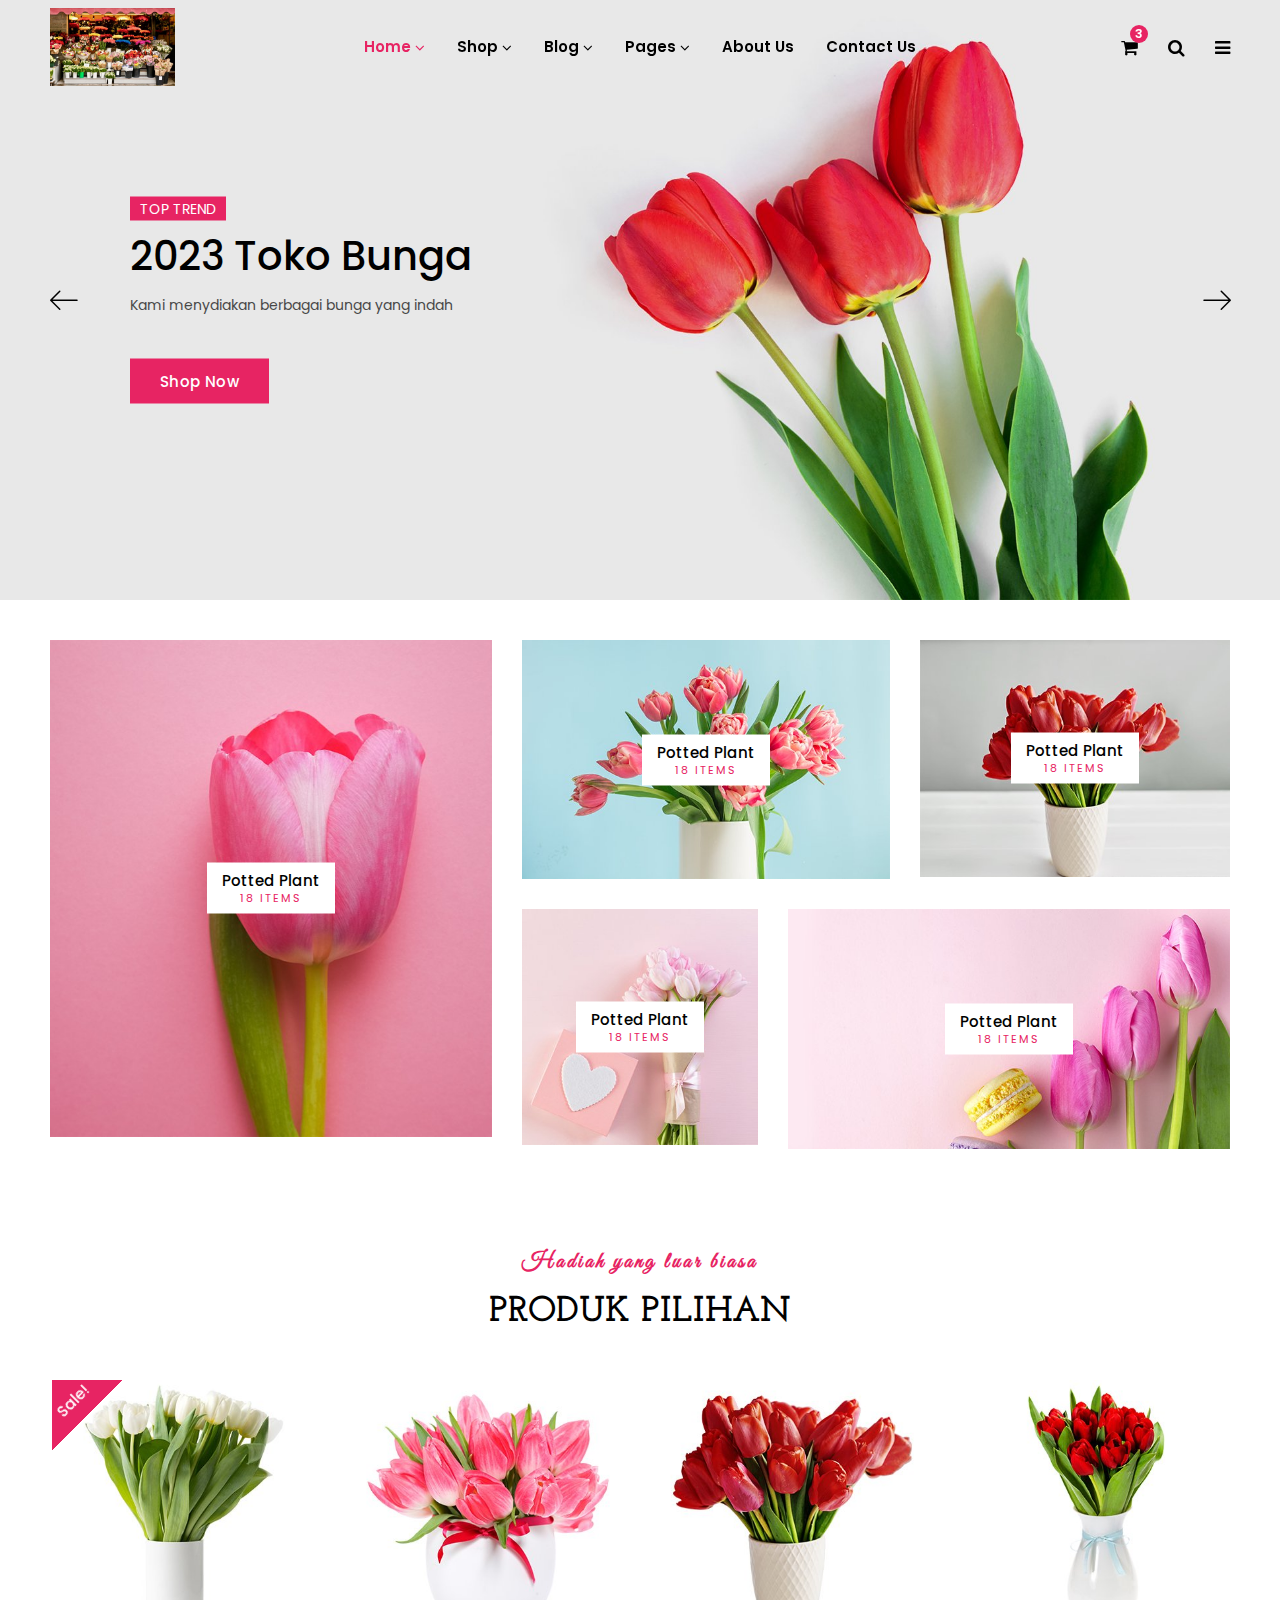
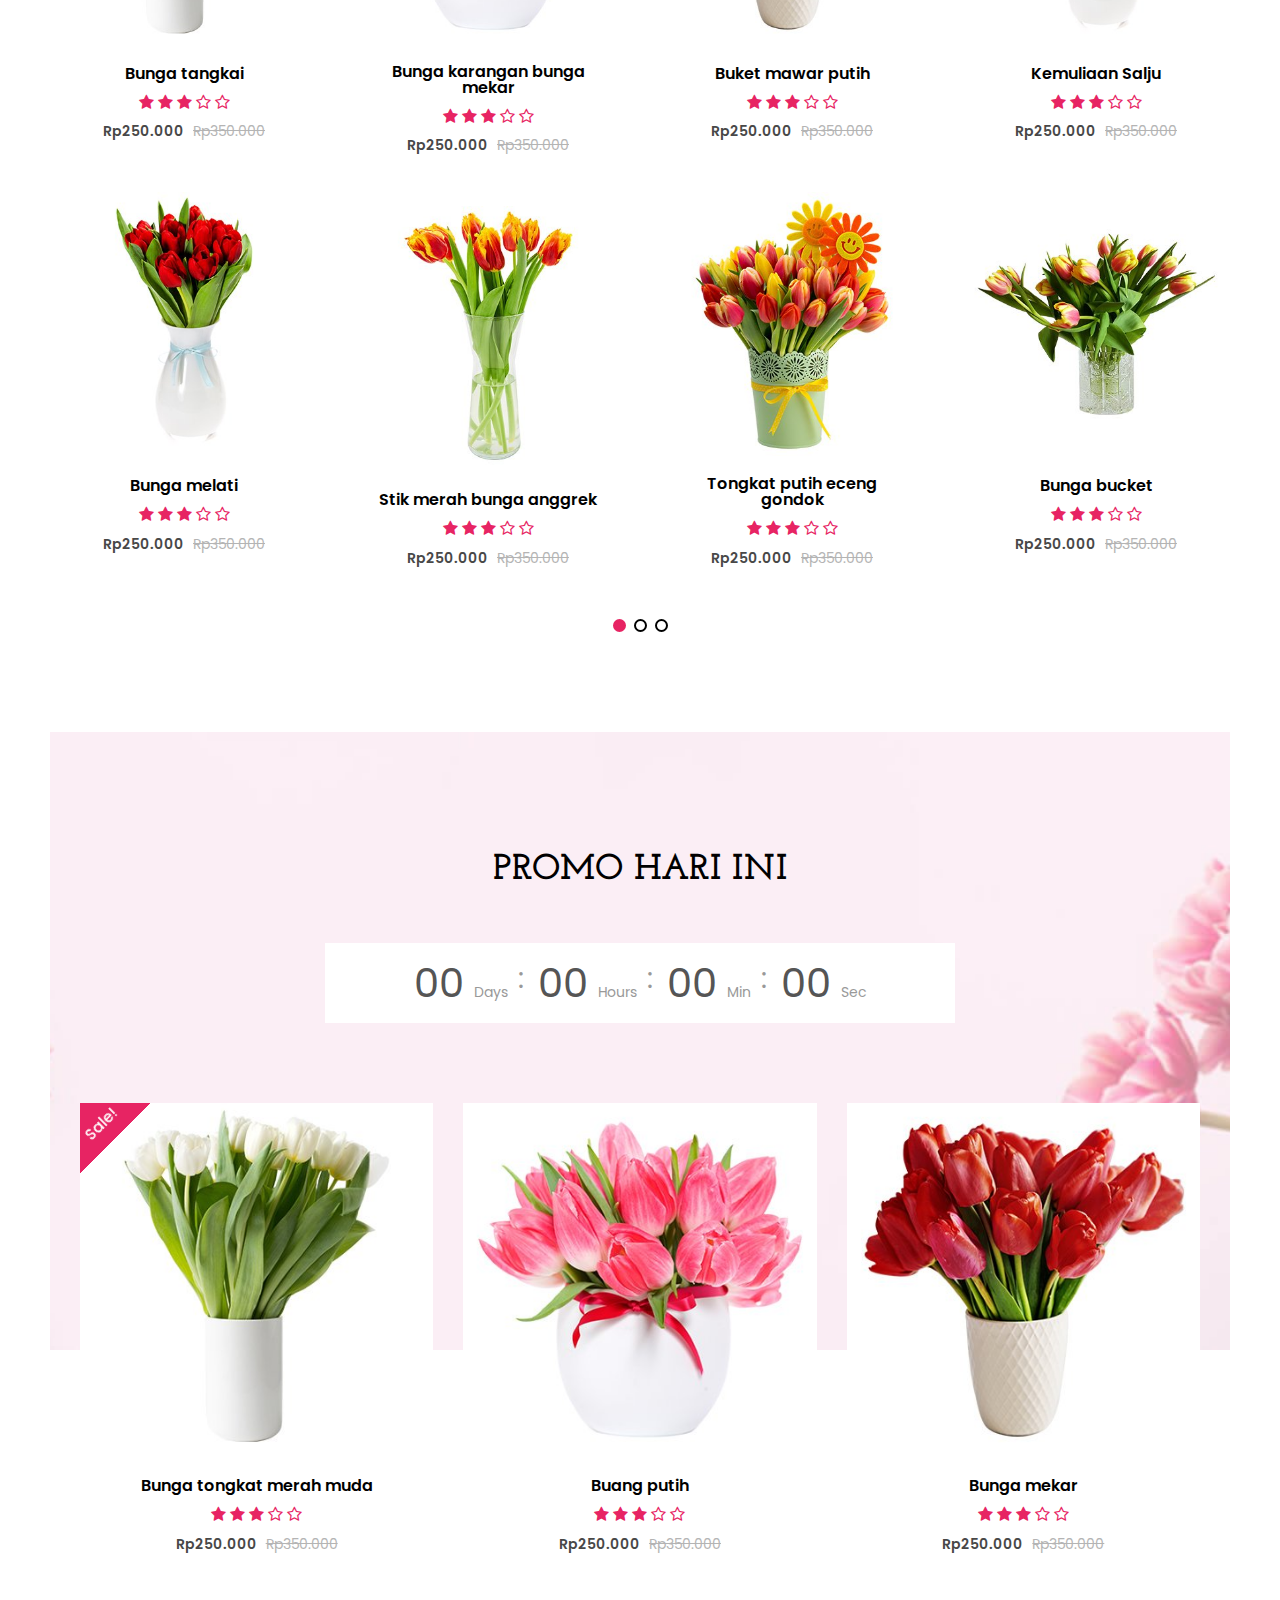
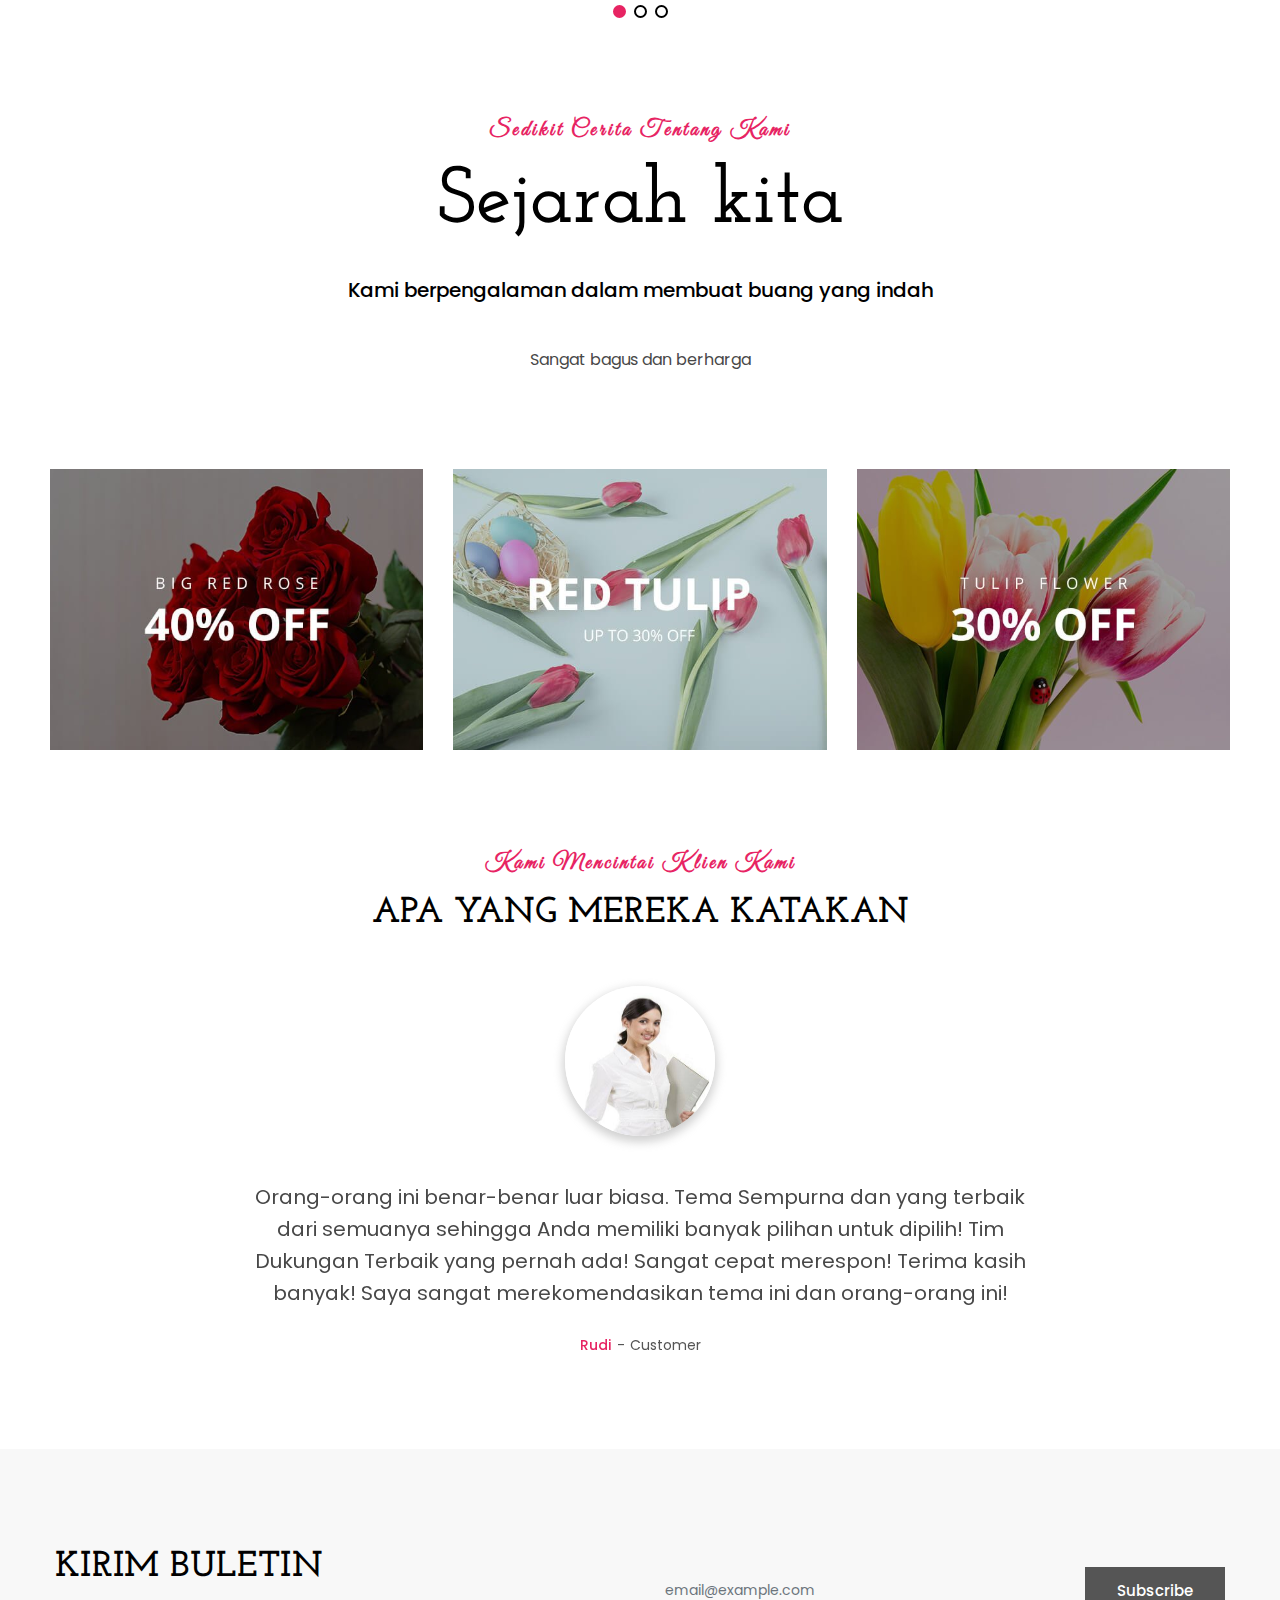
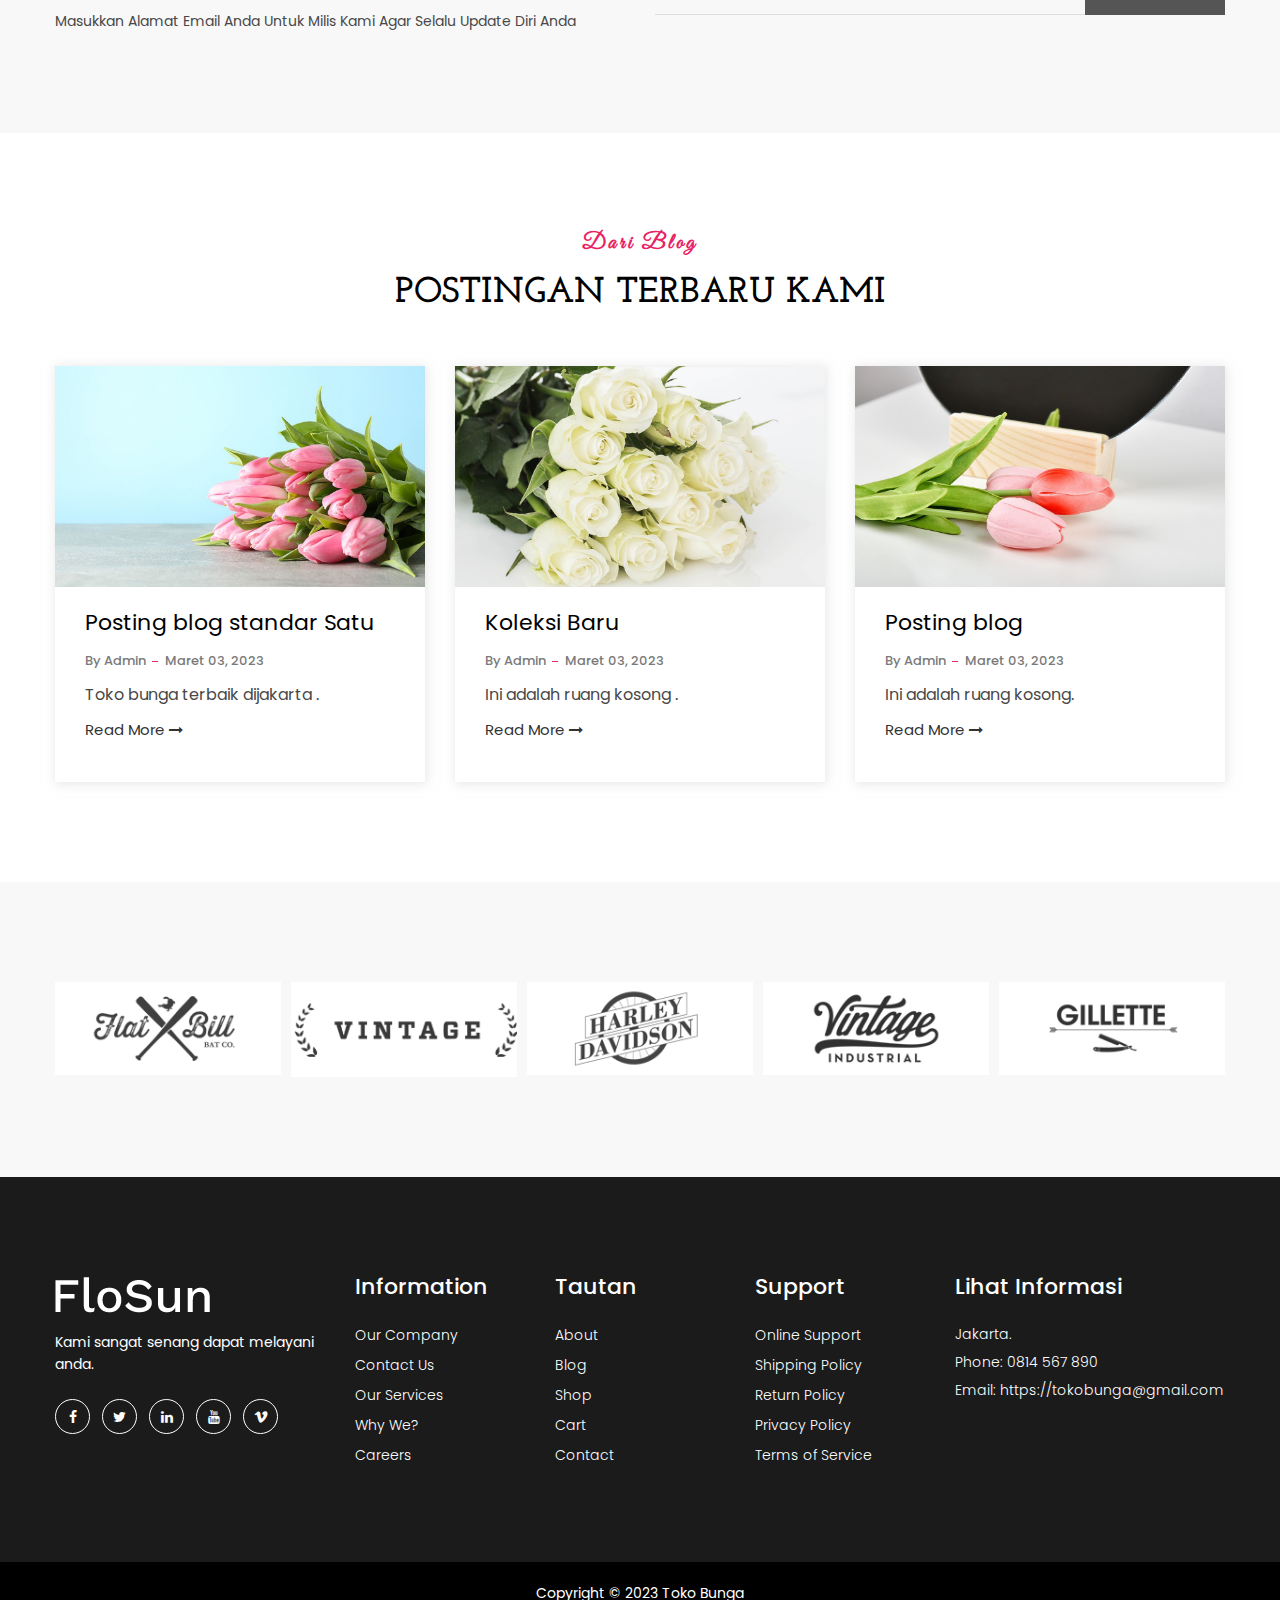
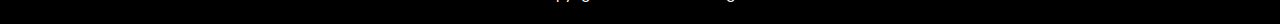
==== index.html @ 5191faa4 "first commit" ====
<!doctype html>
<html class="no-js" lang="en">


<!-- Mirrored from htmldemo.net/flosun/flosun/index.html by HTTrack Website Copier/3.x [XR&CO'2014], Sun, 04 Dec 2022 05:03:14 GMT -->
<head>
    <meta charset="utf-8">
    <meta http-equiv="x-ua-compatible" content="ie=edge">
    <title>Toko Bunga HTML </title>
    <meta name="robots" content="noindex, follow" />
    <meta name="description" content="">
    <meta name="viewport" content="width=device-width, initial-scale=1, shrink-to-fit=no">
    <!-- Favicon -->
    <link rel="shortcut icon" type="image/x-icon" href="assets/images/favicon.ico">

    <!-- CSS
	============================================ -->
    <!-- Bootstrap CSS -->
    <link rel="stylesheet" href="assets/css/vendor/bootstrap.min.css">
    <!-- Font Awesome CSS -->
    <link rel="stylesheet" href="assets/css/vendor/font.awesome.min.css">
    <!-- Linear Icons CSS -->
    <link rel="stylesheet" href="assets/css/vendor/linearicons.min.css">
    <!-- Swiper CSS -->
    <link rel="stylesheet" href="assets/css/plugins/swiper-bundle.min.css">
    <!-- Animation CSS -->
    <link rel="stylesheet" href="assets/css/plugins/animate.min.css">
    <!-- Jquery ui CSS -->
    <link rel="stylesheet" href="assets/css/plugins/jquery-ui.min.css">
    <!-- Nice Select CSS -->
    <link rel="stylesheet" href="assets/css/plugins/nice-select.min.css">
    <!-- Magnific Popup -->
    <link rel="stylesheet" href="assets/css/plugins/magnific-popup.css">

    <!-- Main Style CSS -->
    <link rel="stylesheet" href="assets/css/style.css">

</head>
<body>

    <!-- Header Area Start Here -->
    <header class="main-header-area">
        <!-- Main Header Area Start -->
        <div class="main-header header-transparent header-sticky">
            <div class="container-fluid">
                <div class="row align-items-center">
                    <div class="col-lg-2 col-xl-2 col-md-6 col-6 col-custom">
                        <div class="header-logo d-flex align-items-center">
                            <a href="index.html">
                                <img class="img-full" src="assets/images/logo/p1.jpg" alt="Header Logo">
                            </a>
                        </div>
                    </div>
                    <div class="col-lg-8 d-none d-lg-flex justify-content-center col-custom">
                        <nav class="main-nav d-none d-lg-flex">
                            <ul class="nav">
                                <li>
                                    <a class="active" href="index.html">
                                        <span class="menu-text"> Home</span>
                                        <i class="fa fa-angle-down"></i>
                                    </a>
                                    <ul class="dropdown-submenu dropdown-hover">
                                        <li><a class="active" href="index.html">Home Page - 1</a></li>
                                        <li><a href="index-2.html">Home Page - 2</a></li>
                                        <li><a href="index-3.html">Home Page - 3</a></li>
                                    </ul>
                                </li>
                                <li>
                                    <a href="shop.html">
                                        <span class="menu-text">Shop</span>
                                        <i class="fa fa-angle-down"></i>
                                    </a>
                                    <div class="mega-menu dropdown-hover">
                                        <div class="menu-colum">
                                            <ul>
                                                <li><span class="mega-menu-text">Shop</span></li>
                                                <li><a href="shop.html">Shop Left Sidebar</a></li>
                                                <li><a href="shop-right-sidebar.html">Shop Right Sidebar</a></li>
                                                <li><a href="shop-list-left.html">Shop List Left Sidebar</a></li>
                                                <li><a href="shop-list-right.html">Shop List Right Sidebar</a></li>
                                                <li><a href="shop-fullwidth.html">Shop Full Width</a></li>
                                            </ul>
                                        </div>
                                        <div class="menu-colum">
                                            <ul>
                                                <li><span class="mega-menu-text">Product</span></li>
                                                <li><a href="product-details.html">Single Product</a></li>
                                                <li><a href="variable-product-details.html">Variable Product</a></li>
                                                <li><a href="external-product-details.html">External Product</a></li>
                                                <li><a href="gallery-product-details.html">Gallery Product</a></li>
                                                <li><a href="countdown-product-details.html">Countdown Product</a></li>
                                            </ul>
                                        </div>
                                        <div class="menu-colum">
                                            <ul>
                                                <li><span class="mega-menu-text">Others</span></li>
                                                <li><a href="error-404.html">Error 404</a></li>
                                                <li><a href="compare.html">Compare Page</a></li>
                                                <li><a href="cart.html">Cart Page</a></li>
                                                <li><a href="checkout.html">Checkout Page</a></li>
                                                <li><a href="wishlist.html">Wishlist Page</a></li>
                                            </ul>
                                        </div>
                                    </div>
                                </li>
                                <li>
                                    <a href="blog-details-fullwidth.html">
                                        <span class="menu-text"> Blog</span>
                                        <i class="fa fa-angle-down"></i>
                                    </a>
                                    <ul class="dropdown-submenu dropdown-hover">
                                        <li><a href="blog.html">Blog Left Sidebar</a></li>
                                        <li><a href="blog-list-right-sidebar.html">Blog List Right Sidebar</a></li>
                                        <li><a href="blog-list-fullwidth.html">Blog List Fullwidth</a></li>
                                        <li><a href="blog-grid.html">Blog Grid Page</a></li>
                                        <li><a href="blog-grid-right-sidebar.html">Blog Grid Right Sidebar</a></li>
                                        <li><a href="blog-grid-fullwidth.html">Blog Grid Fullwidth</a></li>
                                        <li><a href="blog-details-sidebar.html">Blog Details Sidebar</a></li>
                                        <li><a href="blog-details-fullwidth.html">Blog Details Fullwidth</a></li>
                                    </ul>
                                </li>
                                <li>
                                    <a href="#">
                                        <span class="menu-text"> Pages</span>
                                        <i class="fa fa-angle-down"></i>
                                    </a>
                                    <ul class="dropdown-submenu dropdown-hover">
                                        <li><a href="contact-us.html">Contact</a></li>
                                        <li><a href="my-account.html">My Account</a></li>
                                        <li><a href="frequently-questions.html">FAQ</a></li>
                                        <li><a href="login.html">Login</a></li>
                                        <li><a href="register.html">Register</a></li>
                                    </ul>
                                </li>
                                <li>
                                    <a href="about-us.html">
                                        <span class="menu-text"> About Us</span>
                                    </a>
                                </li>
                                <li>
                                    <a href="contact-us.html">
                                        <span class="menu-text">Contact Us</span>
                                    </a>
                                </li>
                            </ul>
                        </nav>
                    </div>
                    <div class="col-lg-2 col-md-6 col-6 col-custom">
                        <div class="header-right-area main-nav">
                            <ul class="nav">
                                <li class="minicart-wrap">
                                    <a href="#" class="minicart-btn toolbar-btn">
                                        <i class="fa fa-shopping-cart"></i>
                                        <span class="cart-item_count">3</span>
                                    </a>
                                    <div class="cart-item-wrapper dropdown-sidemenu dropdown-hover-2">
                                        <div class="single-cart-item">
                                            <div class="cart-img">
                                                <a href="cart.html"><img src="assets/images/cart/1.jpg" alt=""></a>
                                            </div>
                                            <div class="cart-text">
                                                <h5 class="title"><a href="cart.html">Odio tortor consequat</a></h5>
                                                <div class="cart-text-btn">
                                                    <div class="cart-qty">
                                                        <span>1×</span>
                                                        <span class="cart-price">Rp650.000</span>
                                                    </div>
                                                    <button type="button"><i class="ion-trash-b"></i></button>
                                                </div>
                                            </div>
                                        </div>
                                        <div class="single-cart-item">
                                            <div class="cart-img">
                                                <a href="cart.html"><img src="assets/images/cart/2.jpg" alt=""></a>
                                            </div>
                                            <div class="cart-text">
                                                <h5 class="title"><a href="cart.html">Integer eget augue</a></h5>
                                                <div class="cart-text-btn">
                                                    <div class="cart-qty">
                                                        <span>1×</span>
                                                        <span class="cart-price">Rp650.000</span>
                                                    </div>
                                                    <button type="button"><i class="ion-trash-b"></i></button>
                                                </div>
                                            </div>
                                        </div>
                                        <div class="single-cart-item">
                                            <div class="cart-img">
                                                <a href="cart.html"><img src="assets/images/cart/3.jpg" alt=""></a>
                                            </div>
                                            <div class="cart-text">
                                                <h5 class="title"><a href="cart.html">Eleifend quam</a></h5>
                                                <div class="cart-text-btn">
                                                    <div class="cart-qty">
                                                        <span>1×</span>
                                                        <span class="cart-price">Rp650.000</span>
                                                    </div>
                                                    <button type="button"><i class="ion-trash-b"></i></button>
                                                </div>
                                            </div>
                                        </div>
                                        <div class="cart-price-total d-flex justify-content-between">
                                            <h5>Total :</h5>
                                            <h5>$166.00</h5>
                                        </div>
                                        <div class="cart-links d-flex justify-content-between">
                                            <a class="btn product-cart button-icon flosun-button dark-btn" href="cart.html">View cart</a>
                                            <a class="btn flosun-button secondary-btn rounded-0" href="checkout.html">Checkout</a>
                                        </div>
                                    </div>
                                </li>
                                <li class="sidemenu-wrap">
                                    <a href="#"><i class="fa fa-search"></i> </a>
                                    <ul class="dropdown-sidemenu dropdown-hover-2 dropdown-search">
                                        <li>
                                            <form action="#">
                                                <input name="search" id="search" placeholder="Search" type="text">
                                                <button type="submit"><i class="fa fa-search"></i></button>
                                            </form>
                                        </li>
                                    </ul>
                                </li>
                                <li class="account-menu-wrap d-none d-lg-flex">
                                    <a href="#" class="off-canvas-menu-btn">
                                        <i class="fa fa-bars"></i>
                                    </a>
                                </li>
                                <li class="mobile-menu-btn d-lg-none">
                                    <a class="off-canvas-btn" href="#">
                                        <i class="fa fa-bars"></i>
                                    </a>
                                </li>
                            </ul>
                        </div>
                    </div>
                </div>
            </div>
        </div>
        <!-- Main Header Area End -->
        <!-- off-canvas menu start -->
        <aside class="off-canvas-wrapper" id="mobileMenu">
            <div class="off-canvas-overlay"></div>
            <div class="off-canvas-inner-content">
                <div class="btn-close-off-canvas">
                    <i class="fa fa-times"></i>
                </div>
                <div class="off-canvas-inner">
                    <div class="search-box-offcanvas">
                        <form>
                            <input type="text" placeholder="Search product...">
                            <button class="search-btn"><i class="fa fa-search"></i></button>
                        </form>
                    </div>
                    <!-- mobile menu start -->
                    <div class="mobile-navigation">
                        <!-- mobile menu navigation start -->
                        <nav>
                            <ul class="mobile-menu">
                                <li class="menu-item-has-children"><a href="#">Home</a>
                                    <ul class="dropdown">
                                        <li><a href="index.html">Home Page 1</a></li>
                                        <li><a href="index-2.html">Home Page 2</a></li>
                                        <li><a href="index-3.html">Home Page 3</a></li>
                                        <li><a href="index-4.html">Home Page 4</a></li>
                                    </ul>
                                </li>
                                <li class="menu-item-has-children"><a href="#">Shop</a>
                                    <ul class="megamenu dropdown">
                                        <li class="mega-title has-children"><a href="#">Shop Layouts</a>
                                            <ul class="dropdown">
                                                <li><a href="shop.html">Shop Left Sidebar</a></li>
                                                <li><a href="shop-right-sidebar.html">Shop Right Sidebar</a></li>
                                                <li><a href="shop-list-left.html">Shop List Left Sidebar</a></li>
                                                <li><a href="shop-list-right.html">Shop List Right Sidebar</a></li>
                                                <li><a href="shop-fullwidth.html">Shop Full Width</a></li>
                                            </ul>
                                        </li>
                                        <li class="mega-title has-children"><a href="#">Product Details</a>
                                            <ul class="dropdown">
                                                <li><a href="product-details.html">Single Product Details</a></li>
                                                <li><a href="variable-product-details.html">Variable Product Details</a></li>
                                                <li><a href="external-product-details.html">External Product Details</a></li>
                                                <li><a href="gallery-product-details.html">Gallery Product Details</a></li>
                                                <li><a href="countdown-product-details.html">Countdown Product Details</a></li>
                                            </ul>
                                        </li>
                                        <li class="mega-title has-children"><a href="#">Others</a>
                                            <ul class="dropdown">
                                                <li><a href="error404.html">Error 404</a></li>
                                                <li><a href="compare.html">Compare Page</a></li>
                                                <li><a href="cart.html">Cart Page</a></li>
                                                <li><a href="checkout.html">Checkout Page</a></li>
                                                <li><a href="wishlist.html">Wish List Page</a></li>
                                            </ul>
                                        </li>
                                    </ul>
                                </li>
                                <li class="menu-item-has-children "><a href="#">Blog</a>
                                    <ul class="dropdown">
                                        <li><a href="blog.html">Blog Left Sidebar</a></li>
                                        <li><a href="blog-list-right-sidebar.html">Blog List Right Sidebar</a></li>
                                        <li><a href="blog-list-fullwidth.html">Blog List Fullwidth</a></li>
                                        <li><a href="blog-grid.html">Blog Grid Page</a></li>
                                        <li><a href="blog-grid-right-sidebar.html">Blog Grid Right Sidebar</a></li>
                                        <li><a href="blog-grid-fullwidth.html">Blog Grid Fullwidth</a></li>
                                        <li><a href="blog-details-sidebar.html">Blog Details Sidebar Page</a></li>
                                        <li><a href="blog-details-fullwidth.html">Blog Details Fullwidth Page</a></li>
                                    </ul>
                                </li>
                                <li class="menu-item-has-children "><a href="#">Halaman</a>
                                    <ul class="dropdown">
                                        <li><a href="frequently-questions.html">FAQ</a></li>
                                        <li><a href="my-account.html">Akun saya</a></li>
                                        <li><a href="login-register.html">login &amp; register</a></li>
                                    </ul>
                                </li>
                                <li><a href="about-us.html">Tentang Kami</a></li>
                                <li><a href="contact-us.html">Contact</a></li>
                            </ul>
                        </nav>
                        <!-- mobile menu navigation end -->
                    </div>
                    <!-- mobile menu end -->
                    <div class="offcanvas-widget-area">
                        <div class="switcher">
                            <div class="language">
                                <span class="switcher-title">Bahasa: </span>
                                <div class="switcher-menu">
                                    <ul>
                                        <li><a href="#">indonesia</a>
                                            <ul class="switcher-dropdown">
                                                <li><a href="#">English</a></li>
                                                <li><a href="#">French</a></li>
                                            </ul>
                                        </li>
                                    </ul>
                                </div>
                            </div>
                            <div class="currency">
                                <span class="switcher-title">Pembayaran: </span>
                                <div class="switcher-menu">
                                    <ul>
                                        <li><a href="#">Rp </a>
                                            <ul class="switcher-dropdown">
                                                <li><a href="#">€ EUR</a></li>
                                            </ul>
                                        </li>
                                    </ul>
                                </div>
                            </div>
                        </div>
                        <div class="top-info-wrap text-left text-black">
                            <ul class="address-info">
                                <li>
                                    <i class="fa fa-phone"></i>
                                    <a href="info%40yourdomain.html">0813938393</a>
                                </li>
                                <li>
                                    <i class="fa fa-envelope"></i>
                                    <a href="info%40yourdomain.html">tokobunga@gmail.com</a>
                                </li>
                            </ul>
                            <div class="widget-social">
                                <a class="facebook-color-bg" title="Facebook-f" href="#"><i class="fa fa-facebook-f"></i></a>
                                <a class="twitter-color-bg" title="Twitter" href="#"><i class="fa fa-twitter"></i></a>
                                <a class="linkedin-color-bg" title="Linkedin" href="#"><i class="fa fa-linkedin"></i></a>
                                <a class="youtube-color-bg" title="Youtube" href="#"><i class="fa fa-youtube"></i></a>
                                <a class="vimeo-color-bg" title="Vimeo" href="#"><i class="fa fa-vimeo"></i></a>
                            </div>
                        </div>
                    </div>
                </div>
            </div>
        </aside>
        <!-- off-canvas menu end -->
        <!-- off-canvas menu start -->
        <aside class="off-canvas-menu-wrapper" id="sideMenu">
            <div class="off-canvas-overlay"></div>
            <div class="off-canvas-inner-content">
                <div class="off-canvas-inner">
                    <div class="btn-close-off-canvas">
                        <i class="fa fa-times"></i>
                    </div>
                    <!-- offcanvas widget area start -->
                    <div class="offcanvas-widget-area">
                        <ul class="menu-top-menu">
                            <li><a href="about-us.html">Tentang Kamis</a></li>
                        </ul>
                        <p class="desc-content">Kami menyediakan berbagai buang yang indah <br> Dengan harga yang bersaing dengan toko yang lain <br> Bunga yang masih segar dan tahan lama.</p>
                        <div class="switcher">
                            <div class="language">
                                <span class="switcher-title">Language: </span>
                                <div class="switcher-menu">
                                    <ul>
                                        <li><a href="#">English</a>
                                            <ul class="switcher-dropdown">
                                                <li><a href="#">German</a></li>
                                                <li><a href="#">French</a></li>
                                            </ul>
                                        </li>
                                    </ul>
                                </div>
                            </div>
                            <div class="currency">
                                <span class="switcher-title">Currency: </span>
                                <div class="switcher-menu">
                                    <ul>
                                        <li><a href="#">$ USD</a>
                                            <ul class="switcher-dropdown">
                                                <li><a href="#">€ EUR</a></li>
                                            </ul>
                                        </li>
                                    </ul>
                                </div>
                            </div>
                        </div>
                        <div class="top-info-wrap text-left text-black">
                            <ul class="address-info">
                                <li>
                                    <i class="fa fa-phone"></i>
                                    <a href="info%40yourdomain.html">081382920920</a>
                                </li>
                                <li>
                                    <i class="fa fa-envelope"></i>
                                    <a href="info%40yourdomain.html">tokobunga@gmail.com</a>
                                </li>
                            </ul>
                            <div class="widget-social">
                                <a class="facebook-color-bg" title="Facebook-f" href="#"><i class="fa fa-facebook-f"></i></a>
                                <a class="twitter-color-bg" title="Twitter" href="#"><i class="fa fa-twitter"></i></a>
                                <a class="linkedin-color-bg" title="Linkedin" href="#"><i class="fa fa-linkedin"></i></a>
                                <a class="youtube-color-bg" title="Youtube" href="#"><i class="fa fa-youtube"></i></a>
                                <a class="vimeo-color-bg" title="Vimeo" href="#"><i class="fa fa-vimeo"></i></a>
                            </div>
                        </div>
                    </div>
                    <!-- offcanvas widget area end -->
                </div>
            </div>
        </aside>
        <!-- off-canvas menu end -->
    </header>
    <!-- Header Area End Here -->
    <!-- Slider/Intro Section Start -->
    <div class="intro11-slider-wrap section">
        <div class="intro11-slider swiper-container">
            <div class="swiper-wrapper">
                <div class="intro11-section swiper-slide slide-1 slide-bg-1 bg-position">
                    <!-- Intro Content Start -->
                    <div class="intro11-content text-left">
                        <h3 class="title-slider text-uppercase">Top Trend</h3>
                        <h2 class="title">2023 Toko Bunga</h2>
                        <p class="desc-content">Kami menydiakan berbagai bunga yang indah </p>
                        <a href="product-details.html" class="btn flosun-button secondary-btn theme-color  rounded-0">Shop Now</a>
                    </div>
                    <!-- Intro Content End -->
                </div>
                <div class="intro11-section swiper-slide slide-2 slide-bg-1 bg-position">
                    <!-- Intro Content Start -->
                    <div class="intro11-content text-left">
                        <h3 class="title-slider black-slider-title text-uppercase">Collection</h3>
                        <h2 class="title">Bunga dan Lilin <br> Hadiah ulang tahun</h2>
                        <p class="desc-content">Buang untuk hadiah ulang tahun. </p>
                        <a href="product-details.html" class="btn flosun-button secondary-btn rounded-0">Shop Now</a>
                    </div>
                    <!-- Intro Content End -->
                </div>
            </div>
            <!-- Slider Navigation -->
            <div class="home1-slider-prev swiper-button-prev main-slider-nav"><i class="lnr lnr-arrow-left"></i></div>
            <div class="home1-slider-next swiper-button-next main-slider-nav"><i class="lnr lnr-arrow-right"></i></div>
            <!-- Slider pagination -->
            <div class="swiper-pagination"></div>
        </div>
    </div>
    <!-- Slider/Intro Section End -->
    <!--Categories Area Start-->
    <div class="categories-area pt-40">
        <div class="container-fluid">
            <div class="row">
                <div class="cat-1 col-md-4 col-sm-12 col-custom">
                    <div class="categories-img mb-30">
                        <a href="#"><img src="assets/images/category/home1-category-1.jpg" alt=""></a>
                        <div class="categories-content">
                            <h3>Potted Plant</h3>
                            <h4>18 items</h4>
                        </div>
                    </div>
                </div>
                <div class="cat-2 col-md-8 col-sm-12 col-custom">
                    <div class="row">
                        <div class="cat-3 col-md-7 col-custom">
                            <div class="categories-img mb-30">
                                <a href="#"><img src="assets/images/category/home1-category-2.jpg" alt=""></a>
                                <div class="categories-content">
                                    <h3>Potted Plant</h3>
                                    <h4>18 items</h4>
                                </div>
                            </div>
                        </div>
                        <div class="cat-4 col-md-5 col-custom">
                            <div class="categories-img mb-30">
                                <a href="#"><img src="assets/images/category/home1-category-3.jpg" alt=""></a>
                                <div class="categories-content">
                                    <h3>Potted Plant</h3>
                                    <h4>18 items</h4>
                                </div>
                            </div>
                        </div>
                        <div class="cat-5 col-md-4 col-custom">
                            <div class="categories-img mb-30">
                                <a href="#"><img src="assets/images/category/home1-category-4.jpg" alt=""></a>
                                <div class="categories-content">
                                    <h3>Potted Plant</h3>
                                    <h4>18 items</h4>
                                </div>
                            </div>
                        </div>
                        <div class="cat-6 col-md-8 col-custom">
                            <div class="categories-img mb-30">
                                <a href="#"><img src="assets/images/category/home1-category-5.jpg" alt=""></a>
                                <div class="categories-content">
                                    <h3>Potted Plant</h3>
                                    <h4>18 items</h4>
                                </div>
                            </div>
                        </div>
                    </div>
                </div>
            </div>
        </div>
    </div>
    <!--Categories Area End-->
    <!--Product Area Start-->
    <div class="product-area mt-text-2">
        <div class="container custom-area-2 overflow-hidden">
            <div class="row">
                <!--Section Title Start-->
                <div class="col-12 col-custom">
                    <div class="section-title text-center mb-30">
                        <span class="section-title-1">Hadiah yang luar biasa</span>
                        <h3 class="section-title-3">Produk Pilihan </h3>
                    </div>
                </div>
                <!--Section Title End-->
            </div>
            <div class="row product-row">
                <div class="col-12 col-custom">
                    <div class="product-slider swiper-container anime-element-multi">
                        <div class="swiper-wrapper">
                            <div class="single-item swiper-slide">
                                <!--Single Product Start-->
                                <div class="single-product position-relative mb-30">
                                    <div class="product-image">
                                        <a class="d-block" href="product-details.html">
                                            <img src="assets/images/product/1.jpg" alt="" class="product-image-1 w-100">
                                            <img src="assets/images/product/2.jpg" alt="" class="product-image-2 position-absolute w-100">
                                        </a>
                                        <span class="onsale">Sale!</span>
                                        <div class="add-action d-flex flex-column position-absolute">
                                            <a href="compare.html" title="Compare">
                                                <i class="lnr lnr-sync" data-toggle="tooltip" data-placement="left" title="Compare"></i>
                                            </a>
                                            <a href="wishlist.html" title="Add To Wishlist">
                                                <i class="lnr lnr-heart" data-toggle="tooltip" data-placement="left" title="Wishlist"></i>
                                            </a>
                                            <a href="#exampleModalCenter" title="Quick View" data-bs-toggle="modal" data-bs-target="#exampleModalCenter">
                                                <i class="lnr lnr-eye" data-toggle="tooltip" data-placement="left" title="Quick View"></i>
                                            </a>
                                        </div>
                                    </div>
                                    <div class="product-content">
                                        <div class="product-title">
                                            <h4 class="title-2"> <a href="product-details.html">Bunga tangkai</a></h4>
                                        </div>
                                        <div class="product-rating">
                                            <i class="fa fa-star"></i>
                                            <i class="fa fa-star"></i>
                                            <i class="fa fa-star"></i>
                                            <i class="fa fa-star-o"></i>
                                            <i class="fa fa-star-o"></i>
                                        </div>
                                        <div class="price-box">
                                            <span class="regular-price ">Rp250.000</span>
                                            <span class="old-price"><del>Rp350.000</del></span>
                                        </div>
                                        <a href="cart.html" class="btn product-cart">Masukkan ke keranjang</a>
                                    </div>
                                </div>
                                <!--Single Product End-->
                                <!--Single Product Start-->
                                <div class="single-product position-relative mb-30">
                                    <div class="product-image">
                                        <a class="d-block" href="product-details.html">
                                            <img src="assets/images/product/3.jpg" alt="" class="product-image-1 w-100">
                                            <img src="assets/images/product/4.jpg" alt="" class="product-image-2 position-absolute w-100">
                                        </a>
                                        <div class="add-action d-flex flex-column position-absolute">
                                            <a href="compare.html" title="Compare">
                                                <i class="lnr lnr-sync" data-toggle="tooltip" data-placement="left" title="Compare"></i>
                                            </a>
                                            <a href="wishlist.html" title="Add To Wishlist">
                                                <i class="lnr lnr-heart" data-toggle="tooltip" data-placement="left" title="Wishlist"></i>
                                            </a>
                                            <a href="#exampleModalCenter" title="Quick View" data-bs-toggle="modal" data-bs-target="#exampleModalCenter">
                                                <i class="lnr lnr-eye" data-toggle="tooltip" data-placement="left" title="Quick View"></i>
                                            </a>
                                        </div>
                                    </div>
                                    <div class="product-content">
                                        <div class="product-title">
                                            <h4 class="title-2"> <a href="product-details.html">Bunga melati</a></h4>
                                        </div>
                                        <div class="product-rating">
                                            <i class="fa fa-star"></i>
                                            <i class="fa fa-star"></i>
                                            <i class="fa fa-star"></i>
                                            <i class="fa fa-star-o"></i>
                                            <i class="fa fa-star-o"></i>
                                        </div>
                                        <div class="price-box">
                                            <span class="regular-price ">Rp250.000</span>
                                            <span class="old-price"><del>Rp350.000</del></span>
                                        </div>
                                        <a href="cart.html" class="btn product-cart">Masukkan ke keranjang</a>
                                    </div>
                                </div>
                                <!--Single Product End-->
                            </div>
                            <div class="single-item swiper-slide">
                                <!--Single Product Start-->
                                <div class="single-product position-relative mb-30">
                                    <div class="product-image">
                                        <a class="d-block" href="product-details.html">
                                            <img src="assets/images/product/5.jpg" alt="" class="product-image-1 w-100">
                                            <img src="assets/images/product/6.jpg" alt="" class="product-image-2 position-absolute w-100">
                                        </a>
                                        <div class="add-action d-flex flex-column position-absolute">
                                            <a href="compare.html" title="Compare">
                                                <i class="lnr lnr-sync" data-toggle="tooltip" data-placement="left" title="Compare"></i>
                                            </a>
                                            <a href="wishlist.html" title="Add To Wishlist">
                                                <i class="lnr lnr-heart" data-toggle="tooltip" data-placement="left" title="Wishlist"></i>
                                            </a>
                                            <a href="#exampleModalCenter" title="Quick View" data-bs-toggle="modal" data-bs-target="#exampleModalCenter">
                                                <i class="lnr lnr-eye" data-toggle="tooltip" data-placement="left" title="Quick View"></i>
                                            </a>
                                        </div>
                                    </div>
                                    <div class="product-content">
                                        <div class="product-title">
                                            <h4 class="title-2"> <a href="product-details.html">Bunga karangan bunga mekar</a></h4>
                                        </div>
                                        <div class="product-rating">
                                            <i class="fa fa-star"></i>
                                            <i class="fa fa-star"></i>
                                            <i class="fa fa-star"></i>
                                            <i class="fa fa-star-o"></i>
                                            <i class="fa fa-star-o"></i>
                                        </div>
                                        <div class="price-box">
                                            <span class="regular-price ">Rp250.000</span>
                                            <span class="old-price"><del>Rp350.000</del></span>
                                        </div>
                                        <a href="cart.html" class="btn product-cart">Masukkan ke keranjang</a>
                                    </div>
                                </div>
                                <!--Single Product End-->
                                <!--Single Product Start-->
                                <div class="single-product position-relative mb-30">
                                    <div class="product-image">
                                        <a class="d-block" href="product-details.html">
                                            <img src="assets/images/product/2.jpg" alt="" class="product-image-1 w-100">
                                            <img src="assets/images/product/1.jpg" alt="" class="product-image-2 position-absolute w-100">
                                        </a>
                                        <div class="add-action d-flex flex-column position-absolute">
                                            <a href="compare.html" title="Compare">
                                                <i class="lnr lnr-sync" data-toggle="tooltip" data-placement="left" title="Compare"></i>
                                            </a>
                                            <a href="wishlist.html" title="Add To Wishlist">
                                                <i class="lnr lnr-heart" data-toggle="tooltip" data-placement="left" title="Wishlist"></i>
                                            </a>
                                            <a href="#exampleModalCenter" title="Quick View" data-bs-toggle="modal" data-bs-target="#exampleModalCenter">
                                                <i class="lnr lnr-eye" data-toggle="tooltip" data-placement="left" title="Quick View"></i>
                                            </a>
                                        </div>
                                    </div>
                                    <div class="product-content">
                                        <div class="product-title">
                                            <h4 class="title-2"> <a href="product-details.html">Stik merah bunga anggrek</a></h4>
                                        </div>
                                        <div class="product-rating">
                                            <i class="fa fa-star"></i>
                                            <i class="fa fa-star"></i>
                                            <i class="fa fa-star"></i>
                                            <i class="fa fa-star-o"></i>
                                            <i class="fa fa-star-o"></i>
                                        </div>
                                        <div class="price-box">
                                            <span class="regular-price ">Rp250.000</span>
                                            <span class="old-price"><del>Rp350.000</del></span>
                                        </div>
                                        <a href="cart.html" class="btn product-cart">Masukkan ke keranjang</a>
                                    </div>
                                </div>
                                <!--Single Product End-->
                            </div>
                            <div class="single-item swiper-slide">
                                <!--Single Product Start-->
                                <div class="single-product position-relative mb-30">
                                    <div class="product-image">
                                        <a class="d-block" href="product-details.html">
                                            <img src="assets/images/product/7.jpg" alt="" class="product-image-1 w-100">
                                            <img src="assets/images/product/8.jpg" alt="" class="product-image-2 position-absolute w-100">
                                        </a>
                                        <div class="add-action d-flex flex-column position-absolute">
                                            <a href="compare.html" title="Compare">
                                                <i class="lnr lnr-sync" data-toggle="tooltip" data-placement="left" title="Compare"></i>
                                            </a>
                                            <a href="wishlist.html" title="Add To Wishlist">
                                                <i class="lnr lnr-heart" data-toggle="tooltip" data-placement="left" title="Wishlist"></i>
                                            </a>
                                            <a href="#exampleModalCenter" title="Quick View" data-bs-toggle="modal" data-bs-target="#exampleModalCenter">
                                                <i class="lnr lnr-eye" data-toggle="tooltip" data-placement="left" title="Quick View"></i>
                                            </a>
                                        </div>
                                    </div>
                                    <div class="product-content">
                                        <div class="product-title">
                                            <h4 class="title-2"> <a href="product-details.html">Buket mawar putih</a></h4>
                                        </div>
                                        <div class="product-rating">
                                            <i class="fa fa-star"></i>
                                            <i class="fa fa-star"></i>
                                            <i class="fa fa-star"></i>
                                            <i class="fa fa-star-o"></i>
                                            <i class="fa fa-star-o"></i>
                                        </div>
                                        <div class="price-box">
                                            <span class="regular-price ">Rp250.000</span>
                                            <span class="old-price"><del>Rp350.000</del></span>
                                        </div>
                                        <a href="cart.html" class="btn product-cart">Masukkan ke keranjang</a>
                                    </div>
                                </div>
                                <!--Single Product End-->
                                <!--Single Product Start-->
                                <div class="single-product position-relative mb-30">
                                    <div class="product-image">
                                        <a class="d-block" href="product-details.html">
                                            <img src="assets/images/product/9.jpg" alt="" class="product-image-1 w-100">
                                            <img src="assets/images/product/2.jpg" alt="" class="product-image-2 position-absolute w-100">
                                        </a>
                                        <div class="add-action d-flex flex-column position-absolute">
                                            <a href="compare.html" title="Compare">
                                                <i class="lnr lnr-sync" data-toggle="tooltip" data-placement="left" title="Compare"></i>
                                            </a>
                                            <a href="wishlist.html" title="Add To Wishlist">
                                                <i class="lnr lnr-heart" data-toggle="tooltip" data-placement="left" title="Wishlist"></i>
                                            </a>
                                            <a href="#exampleModalCenter" title="Quick View" data-bs-toggle="modal" data-bs-target="#exampleModalCenter">
                                                <i class="lnr lnr-eye" data-toggle="tooltip" data-placement="left" title="Quick View"></i>
                                            </a>
                                        </div>
                                    </div>
                                    <div class="product-content">
                                        <div class="product-title">
                                            <h4 class="title-2"> <a href="product-details.html">Tongkat putih eceng gondok</a></h4>
                                        </div>
                                        <div class="product-rating">
                                            <i class="fa fa-star"></i>
                                            <i class="fa fa-star"></i>
                                            <i class="fa fa-star"></i>
                                            <i class="fa fa-star-o"></i>
                                            <i class="fa fa-star-o"></i>
                                        </div>
                                        <div class="price-box">
                                            <span class="regular-price ">Rp250.000</span>
                                            <span class="old-price"><del>Rp350.000</del></span>
                                        </div>
                                        <a href="cart.html" class="btn product-cart">Masukkan ke keranjang</a>
                                    </div>
                                </div>
                                <!--Single Product End-->
                            </div>
                            <div class="single-item swiper-slide">
                                <!--Single Product Start-->
                                <div class="single-product position-relative mb-30">
                                    <div class="product-image">
                                        <a class="d-block" href="product-details.html">
                                            <img src="assets/images/product/3.jpg" alt="" class="product-image-1 w-100">
                                            <img src="assets/images/product/4.jpg" alt="" class="product-image-2 position-absolute w-100">
                                        </a>
                                        <div class="add-action d-flex flex-column position-absolute">
                                            <a href="compare.html" title="Compare">
                                                <i class="lnr lnr-sync" data-toggle="tooltip" data-placement="left" title="Compare"></i>
                                            </a>
                                            <a href="wishlist.html" title="Add To Wishlist">
                                                <i class="lnr lnr-heart" data-toggle="tooltip" data-placement="left" title="Wishlist"></i>
                                            </a>
                                            <a href="#exampleModalCenter" title="Quick View" data-bs-toggle="modal" data-bs-target="#exampleModalCenter">
                                                <i class="lnr lnr-eye" data-toggle="tooltip" data-placement="left" title="Quick View"></i>
                                            </a>
                                        </div>
                                    </div>
                                    <div class="product-content">
                                        <div class="product-title">
                                            <h4 class="title-2"> <a href="product-details.html">Kemuliaan Salju</a></h4>
                                        </div>
                                        <div class="product-rating">
                                            <i class="fa fa-star"></i>
                                            <i class="fa fa-star"></i>
                                            <i class="fa fa-star"></i>
                                            <i class="fa fa-star-o"></i>
                                            <i class="fa fa-star-o"></i>
                                        </div>
                                        <div class="price-box">
                                            <span class="regular-price ">Rp250.000</span>
                                            <span class="old-price"><del>Rp350.000</del></span>
                                        </div>
                                        <a href="cart.html" class="btn product-cart">Masukkan ke keranjang</a>
                                    </div>
                                </div>
                                <!--Single Product End-->
                                <!--Single Product Start-->
                                <div class="single-product position-relative mb-30">
                                    <div class="product-image">
                                        <a class="d-block" href="product-details.html">
                                            <img src="assets/images/product/6.jpg" alt="" class="product-image-1 w-100">
                                            <img src="assets/images/product/5.jpg" alt="" class="product-image-2 position-absolute w-100">
                                        </a>
                                        <div class="add-action d-flex flex-column position-absolute">
                                            <a href="compare.html" title="Compare">
                                                <i class="lnr lnr-sync" data-toggle="tooltip" data-placement="left" title="Compare"></i>
                                            </a>
                                            <a href="wishlist.html" title="Add To Wishlist">
                                                <i class="lnr lnr-heart" data-toggle="tooltip" data-placement="left" title="Wishlist"></i>
                                            </a>
                                            <a href="#exampleModalCenter" title="Quick View" data-bs-toggle="modal" data-bs-target="#exampleModalCenter">
                                                <i class="lnr lnr-eye" data-toggle="tooltip" data-placement="left" title="Quick View"></i>
                                            </a>
                                        </div>
                                    </div>
                                    <div class="product-content">
                                        <div class="product-title">
                                            <h4 class="title-2"> <a href="product-details.html">Bunga bucket</a></h4>
                                        </div>
                                        <div class="product-rating">
                                            <i class="fa fa-star"></i>
                                            <i class="fa fa-star"></i>
                                            <i class="fa fa-star"></i>
                                            <i class="fa fa-star-o"></i>
                                            <i class="fa fa-star-o"></i>
                                        </div>
                                        <div class="price-box">
                                            <span class="regular-price ">Rp250.000</span>
                                            <span class="old-price"><del>Rp350.000</del></span>
                                        </div>
                                        <a href="cart.html" class="btn product-cart">Masukkan ke keranjang</a>
                                    </div>
                                </div>
                                <!--Single Product End-->
                            </div>
                            <div class="single-item swiper-slide">
                                <!--Single Product Start-->
                                <div class="single-product position-relative mb-30">
                                    <div class="product-image">
                                        <a class="d-block" href="product-details.html">
                                            <img src="assets/images/product/8.jpg" alt="" class="product-image-1 w-100">
                                            <img src="assets/images/product/7.jpg" alt="" class="product-image-2 position-absolute w-100">
                                        </a>
                                        <div class="add-action d-flex flex-column position-absolute">
                                            <a href="compare.html" title="Compare">
                                                <i class="lnr lnr-sync" data-toggle="tooltip" data-placement="left" title="Compare"></i>
                                            </a>
                                            <a href="wishlist.html" title="Add To Wishlist">
                                                <i class="lnr lnr-heart" data-toggle="tooltip" data-placement="left" title="Wishlist"></i>
                                            </a>
                                            <a href="#exampleModalCenter" title="Quick View" data-bs-toggle="modal" data-bs-target="#exampleModalCenter">
                                                <i class="lnr lnr-eye" data-toggle="tooltip" data-placement="left" title="Quick View"></i>
                                            </a>
                                        </div>
                                    </div>
                                    <div class="product-content">
                                        <div class="product-title">
                                            <h4 class="title-2"> <a href="product-details.html">Mutiara Abadi</a></h4>
                                        </div>
                                        <div class="product-rating">
                                            <i class="fa fa-star"></i>
                                            <i class="fa fa-star"></i>
                                            <i class="fa fa-star"></i>
                                            <i class="fa fa-star-o"></i>
                                            <i class="fa fa-star-o"></i>
                                        </div>
                                        <div class="price-box">
                                            <span class="regular-price ">Rp250.000</span>
                                            <span class="old-price"><del>Rp350.000</del></span>
                                        </div>
                                        <a href="cart.html" class="btn product-cart">Masukkan ke keranjang</a>
                                    </div>
                                </div>
                                <!--Single Product End-->
                                <!--Single Product Start-->
                                <div class="single-product position-relative mb-30">
                                    <div class="product-image">
                                        <a class="d-block" href="product-details.html">
                                            <img src="assets/images/product/9.jpg" alt="" class="product-image-1 w-100">
                                            <img src="assets/images/product/8.jpg" alt="" class="product-image-2 position-absolute w-100">
                                        </a>
                                        <div class="add-action d-flex flex-column position-absolute">
                                            <a href="compare.html" title="Compare">
                                                <i class="lnr lnr-sync" data-toggle="tooltip" data-placement="left" title="Compare"></i>
                                            </a>
                                            <a href="wishlist.html" title="Add To Wishlist">
                                                <i class="lnr lnr-heart" data-toggle="tooltip" data-placement="left" title="Wishlist"></i>
                                            </a>
                                            <a href="#exampleModalCenter" title="Quick View" data-bs-toggle="modal" data-bs-target="#exampleModalCenter">
                                                <i class="lnr lnr-eye" data-toggle="tooltip" data-placement="left" title="Quick View"></i>
                                            </a>
                                        </div>
                                    </div>
                                    <div class="product-content">
                                        <div class="product-title">
                                            <h4 class="title-2"> <a href="product-details.html">Bunga tongkat merah muda aster</a></h4>
                                        </div>
                                        <div class="product-rating">
                                            <i class="fa fa-star"></i>
                                            <i class="fa fa-star"></i>
                                            <i class="fa fa-star"></i>
                                            <i class="fa fa-star-o"></i>
                                            <i class="fa fa-star-o"></i>
                                        </div>
                                        <div class="price-box">
                                            <span class="regular-price ">Rp250.000</span>
                                            <span class="old-price"><del>Rp350.000</del></span>
                                        </div>
                                        <a href="cart.html" class="btn product-cart">Masukkan ke keranjang</a>
                                    </div>
                                </div>
                                <!--Single Product End-->
                            </div>
                            <div class="single-item swiper-slide">
                                <!--Single Product Start-->
                                <div class="single-product position-relative mb-30">
                                    <div class="product-image">
                                        <a class="d-block" href="product-details.html">
                                            <img src="assets/images/product/2.jpg" alt="" class="product-image-1 w-100">
                                            <img src="assets/images/product/1.jpg" alt="" class="product-image-2 position-absolute w-100">
                                        </a>
                                        <div class="add-action d-flex flex-column position-absolute">
                                            <a href="compare.html" title="Compare">
                                                <i class="lnr lnr-sync" data-toggle="tooltip" data-placement="left" title="Compare"></i>
                                            </a>
                                            <a href="wishlist.html" title="Add To Wishlist">
                                                <i class="lnr lnr-heart" data-toggle="tooltip" data-placement="left" title="Wishlist"></i>
                                            </a>
                                            <a href="#exampleModalCenter" title="Quick View" data-bs-toggle="modal" data-bs-target="#exampleModalCenter">
                                                <i class="lnr lnr-eye" data-toggle="tooltip" data-placement="left" title="Quick View"></i>
                                            </a>
                                        </div>
                                    </div>
                                    <div class="product-content">
                                        <div class="product-title">
                                            <h4 class="title-2"> <a href="product-details.html">Buang putih</a></h4>
                                        </div>
                                        <div class="product-rating">
                                            <i class="fa fa-star"></i>
                                            <i class="fa fa-star"></i>
                                            <i class="fa fa-star"></i>
                                            <i class="fa fa-star-o"></i>
                                            <i class="fa fa-star-o"></i>
                                        </div>
                                        <div class="price-box">
                                            <span class="regular-price ">Rp250.000</span>
                                            <span class="old-price"><del>Rp350.000</del></span>
                                        </div>
                                        <a href="cart.html" class="btn product-cart">Masukkan ke keranjang</a>
                                    </div>
                                </div>
                                <!--Single Product End-->
                                <!--Single Product Start-->
                                <div class="single-product position-relative mb-30">
                                    <div class="product-image">
                                        <a class="d-block" href="product-details.html">
                                            <img src="assets/images/product/9.jpg" alt="" class="product-image-1 w-100">
                                            <img src="assets/images/product/3.jpg" alt="" class="product-image-2 position-absolute w-100">
                                        </a>
                                        <div class="add-action d-flex flex-column position-absolute">
                                            <a href="compare.html" title="Compare">
                                                <i class="lnr lnr-sync" data-toggle="tooltip" data-placement="left" title="Compare"></i>
                                            </a>
                                            <a href="wishlist.html" title="Add To Wishlist">
                                                <i class="lnr lnr-heart" data-toggle="tooltip" data-placement="left" title="Wishlist"></i>
                                            </a>
                                            <a href="#exampleModalCenter" title="Quick View" data-bs-toggle="modal" data-bs-target="#exampleModalCenter">
                                                <i class="lnr lnr-eye" data-toggle="tooltip" data-placement="left" title="Quick View"></i>
                                            </a>
                                        </div>
                                    </div>
                                    <div class="product-content">
                                        <div class="product-title">
                                            <h4 class="title-2"> <a href="product-details.html">Tongkat bunga merah</a></h4>
                                        </div>
                                        <div class="product-rating">
                                            <i class="fa fa-star"></i>
                                            <i class="fa fa-star"></i>
                                            <i class="fa fa-star"></i>
                                            <i class="fa fa-star-o"></i>
                                            <i class="fa fa-star-o"></i>
                                        </div>
                                        <div class="price-box">
                                            <span class="regular-price ">Rp250.000</span>
                                            <span class="old-price"><del>Rp350.000</del></span>
                                        </div>
                                        <a href="cart.html" class="btn product-cart">Masukkan ke keranjang</a>
                                    </div>
                                </div>
                                <!--Single Product End-->
                            </div>
                        </div>
                        <!-- Slider pagination -->
                        <div class="swiper-pagination default-pagination"></div>
                    </div>
                </div>
            </div>
        </div>
    </div>
    <!--Product Area End-->
    <!-- Product Countdown Area Start Here -->
    <div class="product-countdown-area mt-text-3">
        <div class="container custom-area">
            <div class="row">
                <!--Section Title Start-->
                <div class="col-12 col-custom">
                    <div class="section-title text-center mb-30">
                        <h3 class="section-title-3">Promo Hari ini</h3>
                    </div>
                </div>
                <!--Section Title End-->
            </div>
            <div class="row">
                <!--Countdown Start-->
                <div class="col-12 col-custom">
                    <div class="countdown-area">
                        <div class="countdown-wrapper d-flex justify-content-center" data-countdown="2022/12/24"></div>
                    </div>
                </div>
                <!--Countdown End-->
            </div>
            <div class="row product-row">
                <div class="col-12 col-custom">
                    <div class="item-carousel-2 swiper-container anime-element-multi product-area">
                        <div class="swiper-wrapper">
                            <div class="single-item swiper-slide">
                                <!--Single Product Start-->
                                <div class="single-product position-relative mb-30">
                                    <div class="product-image">
                                        <a class="d-block" href="product-details.html">
                                            <img src="assets/images/product/1.jpg" alt="" class="product-image-1 w-100">
                                            <img src="assets/images/product/2.jpg" alt="" class="product-image-2 position-absolute w-100">
                                        </a>
                                        <span class="onsale">Sale!</span>
                                        <div class="add-action d-flex flex-column position-absolute">
                                            <a href="compare.html" title="Compare">
                                                <i class="lnr lnr-sync" data-toggle="tooltip" data-placement="left" title="Compare"></i>
                                            </a>
                                            <a href="wishlist.html" title="Add To Wishlist">
                                                <i class="lnr lnr-heart" data-toggle="tooltip" data-placement="left" title="Wishlist"></i>
                                            </a>
                                            <a href="#exampleModalCenter" title="Quick View" data-bs-toggle="modal" data-bs-target="#exampleModalCenter">
                                                <i class="lnr lnr-eye" data-toggle="tooltip" data-placement="left" title="Quick View"></i>
                                            </a>
                                        </div>
                                    </div>
                                    <div class="product-content">
                                        <div class="product-title">
                                            <h4 class="title-2"> <a href="product-details.html">Bunga tongkat merah muda</a></h4>
                                        </div>
                                        <div class="product-rating">
                                            <i class="fa fa-star"></i>
                                            <i class="fa fa-star"></i>
                                            <i class="fa fa-star"></i>
                                            <i class="fa fa-star-o"></i>
                                            <i class="fa fa-star-o"></i>
                                        </div>
                                        <div class="price-box">
                                            <span class="regular-price ">Rp250.000</span>
                                            <span class="old-price"><del>Rp350.000</del></span>
                                        </div>
                                        <a href="cart.html" class="btn product-cart">Masukkan ke keranjang</a>
                                    </div>
                                </div>
                                <!--Single Product End-->
                            </div>
                            <div class="single-item swiper-slide">
                                <!--Single Product Start-->
                                <div class="single-product position-relative mb-30">
                                    <div class="product-image">
                                        <a class="d-block" href="product-details.html">
                                            <img src="assets/images/product/5.jpg" alt="" class="product-image-1 w-100">
                                            <img src="assets/images/product/6.jpg" alt="" class="product-image-2 position-absolute w-100">
                                        </a>
                                        <div class="add-action d-flex flex-column position-absolute">
                                            <a href="compare.html" title="Compare">
                                                <i class="lnr lnr-sync" data-toggle="tooltip" data-placement="left" title="Compare"></i>
                                            </a>
                                            <a href="wishlist.html" title="Add To Wishlist">
                                                <i class="lnr lnr-heart" data-toggle="tooltip" data-placement="left" title="Wishlist"></i>
                                            </a>
                                            <a href="#exampleModalCenter" title="Quick View" data-bs-toggle="modal" data-bs-target="#exampleModalCenter">
                                                <i class="lnr lnr-eye" data-toggle="tooltip" data-placement="left" title="Quick View"></i>
                                            </a>
                                        </div>
                                    </div>
                                    <div class="product-content">
                                        <div class="product-title">
                                            <h4 class="title-2"> <a href="product-details.html">Buang putih</a></h4>
                                        </div>
                                        <div class="product-rating">
                                            <i class="fa fa-star"></i>
                                            <i class="fa fa-star"></i>
                                            <i class="fa fa-star"></i>
                                            <i class="fa fa-star-o"></i>
                                            <i class="fa fa-star-o"></i>
                                        </div>
                                        <div class="price-box">
                                            <span class="regular-price ">Rp250.000</span>
                                            <span class="old-price"><del>Rp350.000</del></span>
                                        </div>
                                        <a href="cart.html" class="btn product-cart">Masukkan ke keranjang</a>
                                    </div>
                                </div>
                                <!--Single Product End-->
                            </div>
                            <div class="single-item swiper-slide">
                                <!--Single Product Start-->
                                <div class="single-product position-relative mb-30">
                                    <div class="product-image">
                                        <a class="d-block" href="product-details.html">
                                            <img src="assets/images/product/7.jpg" alt="" class="product-image-1 w-100">
                                            <img src="assets/images/product/8.jpg" alt="" class="product-image-2 position-absolute w-100">
                                        </a>
                                        <div class="add-action d-flex flex-column position-absolute">
                                            <a href="compare.html" title="Compare">
                                                <i class="lnr lnr-sync" data-toggle="tooltip" data-placement="left" title="Compare"></i>
                                            </a>
                                            <a href="wishlist.html" title="Add To Wishlist">
                                                <i class="lnr lnr-heart" data-toggle="tooltip" data-placement="left" title="Wishlist"></i>
                                            </a>
                                            <a href="#exampleModalCenter" title="Quick View" data-bs-toggle="modal" data-bs-target="#exampleModalCenter">
                                                <i class="lnr lnr-eye" data-toggle="tooltip" data-placement="left" title="Quick View"></i>
                                            </a>
                                        </div>
                                    </div>
                                    <div class="product-content">
                                        <div class="product-title">
                                            <h4 class="title-2"> <a href="product-details.html">Bunga mekar</a></h4>
                                        </div>
                                        <div class="product-rating">
                                            <i class="fa fa-star"></i>
                                            <i class="fa fa-star"></i>
                                            <i class="fa fa-star"></i>
                                            <i class="fa fa-star-o"></i>
                                            <i class="fa fa-star-o"></i>
                                        </div>
                                        <div class="price-box">
                                            <span class="regular-price ">Rp250.000</span>
                                            <span class="old-price"><del>Rp350.000</del></span>
                                        </div>
                                        <a href="cart.html" class="btn product-cart">Masukkan ke keranjang</a>
                                    </div>
                                </div>
                                <!--Single Product End-->
                            </div>
                            <div class="single-item swiper-slide">
                                <!--Single Product Start-->
                                <div class="single-product position-relative mb-30">
                                    <div class="product-image">
                                        <a class="d-block" href="product-details.html">
                                            <img src="assets/images/product/3.jpg" alt="" class="product-image-1 w-100">
                                            <img src="assets/images/product/4.jpg" alt="" class="product-image-2 position-absolute w-100">
                                        </a>
                                        <div class="add-action d-flex flex-column position-absolute">
                                            <a href="compare.html" title="Compare">
                                                <i class="lnr lnr-sync" data-toggle="tooltip" data-placement="left" title="Compare"></i>
                                            </a>
                                            <a href="wishlist.html" title="Add To Wishlist">
                                                <i class="lnr lnr-heart" data-toggle="tooltip" data-placement="left" title="Wishlist"></i>
                                            </a>
                                            <a href="#exampleModalCenter" title="Quick View" data-bs-toggle="modal" data-bs-target="#exampleModalCenter">
                                                <i class="lnr lnr-eye" data-toggle="tooltip" data-placement="left" title="Quick View"></i>
                                            </a>
                                        </div>
                                    </div>
                                    <div class="product-content">
                                        <div class="product-title">
                                            <h4 class="title-2"> <a href="product-details.html">Tongkat bunga merah</a></h4>
                                        </div>
                                        <div class="product-rating">
                                            <i class="fa fa-star"></i>
                                            <i class="fa fa-star"></i>
                                            <i class="fa fa-star"></i>
                                            <i class="fa fa-star-o"></i>
                                            <i class="fa fa-star-o"></i>
                                        </div>
                                        <div class="price-box">
                                            <span class="regular-price ">Rp250.000</span>
                                            <span class="old-price"><del>Rp350.000</del></span>
                                        </div>
                                        <a href="cart.html" class="btn product-cart">Masukkan ke keranjang</a>
                                    </div>
                                </div>
                                <!--Single Product End-->
                            </div>
                            <div class="single-item swiper-slide">
                                <!--Single Product Start-->
                                <div class="single-product position-relative mb-30">
                                    <div class="product-image">
                                        <a class="d-block" href="product-details.html">
                                            <img src="assets/images/product/8.jpg" alt="" class="product-image-1 w-100">
                                            <img src="assets/images/product/7.jpg" alt="" class="product-image-2 position-absolute w-100">
                                        </a>
                                        <div class="add-action d-flex flex-column position-absolute">
                                            <a href="compare.html" title="Compare">
                                                <i class="lnr lnr-sync" data-toggle="tooltip" data-placement="left" title="Compare"></i>
                                            </a>
                                            <a href="wishlist.html" title="Add To Wishlist">
                                                <i class="lnr lnr-heart" data-toggle="tooltip" data-placement="left" title="Wishlist"></i>
                                            </a>
                                            <a href="#exampleModalCenter" title="Quick View" data-bs-toggle="modal" data-bs-target="#exampleModalCenter">
                                                <i class="lnr lnr-eye" data-toggle="tooltip" data-placement="left" title="Quick View"></i>
                                            </a>
                                        </div>
                                    </div>
                                    <div class="product-content">
                                        <div class="product-title">
                                            <h4 class="title-2"> <a href="product-details.html">Buket mawar putih</a></h4>
                                        </div>
                                        <div class="product-rating">
                                            <i class="fa fa-star"></i>
                                            <i class="fa fa-star"></i>
                                            <i class="fa fa-star"></i>
                                            <i class="fa fa-star-o"></i>
                                            <i class="fa fa-star-o"></i>
                                        </div>
                                        <div class="price-box">
                                            <span class="regular-price ">Rp250.000</span>
                                            <span class="old-price"><del>Rp350.000</del></span>
                                        </div>
                                        <a href="cart.html" class="btn product-cart">Masukkan ke keranjang</a>
                                    </div>
                                </div>
                                <!--Single Product End-->
                            </div>
                        </div>
                        <!-- Slider pagination -->
                        <div class="swiper-pagination default-pagination"></div>
                    </div>
                </div>
            </div>
        </div>
    </div>
    <!-- Product Countdown Area End Here -->
    <!-- History Area Start Here -->
    <div class="our-history-area pt-text-3">
        <div class="container">
            <div class="row">
                <!--Section Title Start-->
                <div class="col-12">
                    <div class="section-title text-center mb-30">
                        <span class="section-title-1">Sedikit Cerita Tentang Kami</span>
                        <h2 class="section-title-large">Sejarah kita</h2>
                    </div>
                </div>
                <!--Section Title End-->
            </div>
            <div class="row">
                <div class="col-lg-8 ms-auto me-auto">
                    <div class="history-area-content pb-0 mb-0 border-0 text-center">
                        <p><strong>Kami berpengalaman dalam membuat buang yang indah</strong></p>
                        <p>Sangat bagus dan berharga</p>
                    </div>
                </div>
            </div>
        </div>
    </div>
    <!-- History Area End Here -->
    <!-- Banner Area Start Here -->
    <div class="banner-area mt-text-3">
        <div class="container-fluid">
            <div class="row">
                <div class="col-md-4 col-custom">
                    <!--Single Banner Area Start-->
                    <div class="single-banner hover-style mb-30">
                        <div class="banner-img">
                            <a href="#">
                                <img src="assets/images/banner/1-1.jpg" alt="">
                                <div class="overlay-1"></div>
                            </a>
                        </div>
                    </div>
                    <!--Single Banner Area End-->
                </div>
                <div class="col-md-4 col-custom">
                    <!--Single Banner Area Start-->
                    <div class="single-banner hover-style mb-30">
                        <div class="banner-img">
                            <a href="#">
                                <img src="assets/images/banner/1-2.jpg" alt="">
                                <div class="overlay-1"></div>
                            </a>
                        </div>
                    </div>
                    <!--Single Banner Area End-->
                </div>
                <div class="col-md-4 col-custom">
                    <!--Single Banner Area Start-->
                    <div class="single-banner hover-style mb-30">
                        <div class="banner-img">
                            <a href="#">
                                <img src="assets/images/banner/1-3.jpg" alt="">
                                <div class="overlay-1"></div>
                            </a>
                        </div>
                    </div>
                    <!--Single Banner Area End-->
                </div>
            </div>
        </div>
    </div>
    <!-- Banner Area End Here -->
    <!-- Testimonial Area Start Here -->
    <div class="testimonial-area mt-text-2">
        <div class="container custom-area">
            <div class="row">
                <!--Section Title Start-->
                <div class="col-12 col-custom">
                    <div class="section-title text-center">
                        <span class="section-title-1">Kami Mencintai Klien Kami</span>
                        <h3 class="section-title-3">Apa yang Mereka Katakan</h3>
                    </div>
                </div>
                <!--Section Title End-->
            </div>
            <div class="row">
                <div class="testimonial-carousel swiper-container intro11-carousel-wrap col-12 col-custom">
                    <div class="swiper-wrapper">
                        <div class="single-item swiper-slide">
                            <!--Single Testimonial Start-->
                            <div class="single-testimonial text-center">
                                <div class="testimonial-img">
                                    <img src="assets/images/testimonial/testimonial1.jpg" alt="">
                                </div>
                                <div class="testimonial-content">
                                    <p>Orang-orang ini benar-benar luar biasa. Tema Sempurna dan yang terbaik dari semuanya sehingga Anda memiliki banyak pilihan untuk dipilih! Tim Dukungan Terbaik yang pernah ada! Sangat cepat merespon! Terima kasih banyak! Saya sangat merekomendasikan tema ini dan orang-orang ini!</p>
                                    <div class="testimonial-author">
                                        <h6>Rudi <span>Customer</span></h6>
                                    </div>
                                </div>
                            </div>
                            <!--Single Testimonial End-->
                        </div>
                        <div class="single-item swiper-slide">
                            <!--Single Testimonial Start-->
                            <div class="single-testimonial text-center">
                                <div class="testimonial-img">
                                    <img src="assets/images/testimonial/testimonial2.jpg" alt="">
                                </div>
                                <div class="testimonial-content">
                                    <p>Orang-orang ini benar-benar luar biasa. Tema Sempurna dan yang terbaik dari semuanya sehingga Anda memiliki banyak pilihan untuk dipilih! Tim Dukungan Terbaik yang pernah ada! Sangat cepat merespon! Terima kasih banyak! Saya sangat merekomendasikan tema ini dan orang-orang inie!</p>
                                    <div class="testimonial-author">
                                        <h6>melly <span>Customer</span></h6>
                                    </div>
                                </div>
                            </div>
                            <!--Single Testimonial End-->
                        </div>
                    </div>
                    <!-- Slider Navigation -->
                    <div class="home1-slider-prev swiper-button-prev main-slider-nav"><i class="lnr lnr-arrow-left"></i></div>
                    <div class="home1-slider-next swiper-button-next main-slider-nav"><i class="lnr lnr-arrow-right"></i></div>
                    <!-- Slider pagination -->
                    <div class="swiper-pagination default-pagination"></div>
                </div>
            </div>
        </div>
    </div>
    <!-- Testimonial Area End Here -->
    <!-- Newsletter Area Start Here -->
    <div class="news-letter-area gray-bg pt-no-text pb-no-text mt-text-3">
        <div class="container custom-area">
            <div class="row align-items-center">
                <!--Section Title Start-->
                <div class="col-md-6 col-custom">
                    <div class="section-title text-left mb-35">
                        <h3 class="section-title-3">Kirim Buletin</h3>
                        <p class="desc-content mb-0">Masukkan Alamat Email Anda Untuk Milis Kami Agar Selalu Update Diri Anda</p>
                    </div>
                </div>
                <!--Section Title End-->
                <div class="col-md-6 col-custom">
                    <div class="news-latter-box">
                        <div class="newsletter-form-wrap text-center">
                            <form id="mc-form" class="mc-form">
                                <input type="email" id="mc-email" class="form-control email-box" placeholder="email@example.com" name="EMAIL">
                                <button id="mc-submit" class="btn rounded-0" type="submit">Subscribe</button>
                            </form>
                            <!-- mailchimp-alerts Start -->
                            <div class="mailchimp-alerts text-centre">
                                <div class="mailchimp-submitting"></div><!-- mailchimp-submitting end -->
                                <div class="mailchimp-success text-success"></div><!-- mailchimp-success end -->
                                <div class="mailchimp-error text-danger"></div><!-- mailchimp-error end -->
                            </div>
                            <!-- mailchimp-alerts end -->
                        </div>
                    </div>
                </div>
            </div>
        </div>
    </div>
    <!-- Newsletter Area End Here -->
    <!-- Blog Area Start Here -->
    <div class="blog-post-area mt-text-3">
        <div class="container custom-area">
            <div class="row">
                <!--Section Title Start-->
                <div class="col-12">
                    <div class="section-title text-center mb-30">
                        <span class="section-title-1">Dari Blog</span>
                        <h3 class="section-title-3">Postingan Terbaru Kami</h3>
                    </div>
                </div>
                <!--Section Title End-->
            </div>
            <div class="row">
                <div class="col-12 col-md-4 col-lg-4 col-custom mb-30">
                    <div class="blog-lst">
                        <div class="single-blog">
                            <div class="blog-image">
                                <a class="d-block" href="blog-details-fullwidth.html">
                                    <img src="assets/images/blog/blog1.jpg" alt="Blog Image" class="w-100">
                                </a>
                            </div>
                            <div class="blog-content">
                                <div class="blog-text">
                                    <h4><a href="blog-details-fullwidth.html">Posting blog standar Satu</a></h4>
                                    <div class="blog-post-info">
                                        <span><a href="#">By admin</a></span>
                                        <span>Maret 03, 2023</span>
                                    </div>
                                    <p>Toko bunga terbaik dijakarta .</p>
                                    <a href="blog-details-fullwidth.html" class="readmore">Read More <i class="fa fa-long-arrow-right"></i></a>
                                </div>
                            </div>
                        </div>
                    </div>
                </div>
                <div class="col-12 col-md-4 col-lg-4 col-custom mb-30">
                    <div class="blog-lst">
                        <div class="single-blog">
                            <div class="blog-image">
                                <a class="d-block" href="blog-details-fullwidth.html">
                                    <img src="assets/images/blog/blog3.jpg" alt="Blog Image" class="w-100">
                                </a>
                            </div>
                            <div class="blog-content">
                                <div class="blog-text">
                                    <h4><a href="blog-details-fullwidth.html">Koleksi Baru</a></h4>
                                    <div class="blog-post-info">
                                        <span><a href="#">By admin</a></span>
                                        <span>Maret 03, 2023</span>
                                    </div>
                                    <p>Ini adalah ruang kosong .</p>
                                    <a href="blog-details-fullwidth.html" class="readmore">Read More <i class="fa fa-long-arrow-right"></i></a>
                                </div>
                            </div>
                        </div>
                    </div>
                </div>
                <div class="col-12 col-md-4 col-lg-4 col-custom mb-30">
                    <div class="blog-lst">
                        <div class="single-blog">
                            <div class="blog-image">
                                <a class="d-block" href="blog-details-fullwidth.html">
                                    <img src="assets/images/blog/blog2.jpg" alt="Blog Image" class="w-100">
                                </a>
                            </div>
                            <div class="blog-content">
                                <div class="blog-text">
                                    <h4><a href="blog-details-fullwidth.html">Posting blog </a></h4>
                                    <div class="blog-post-info">
                                        <span><a href="#">By admin</a></span>
                                        <span>Maret 03, 2023</span>
                                    </div>
                                    <p>Ini adalah ruang kosong.</p>
                                    <a href="blog-details-fullwidth.html" class="readmore">Read More <i class="fa fa-long-arrow-right"></i></a>
                                </div>
                            </div>
                        </div>
                    </div>
                </div>
            </div>
        </div>
    </div>
    <!-- Blog Area End Here -->
    <!-- Brand Logo Area Start Here -->
    <div class="brand-logo-area gray-bg pt-no-text pb-no-text mt-text-5">
        <div class="container custom-area">
            <div class="row">
                <div class="col-12 col-custom">
                    <div class="brand-logo-carousel swiper-container intro11-carousel-wrap arrow-style-3">
                        <div class="swiper-wrapper">
                            <div class="single-brand swiper-slide">
                                <a href="#">
                                    <img src="assets/images/brand/1.png" alt="Brand Logo">
                                </a>
                            </div>
                            <div class="single-brand swiper-slide">
                                <a href="#">
                                    <img src="assets/images/brand/2.png" alt="Brand Logo">
                                </a>
                            </div>
                            <div class="single-brand swiper-slide">
                                <a href="#">
                                    <img src="assets/images/brand/3.png" alt="Brand Logo">
                                </a>
                            </div>
                            <div class="single-brand swiper-slide">
                                <a href="#">
                                    <img src="assets/images/brand/4.png" alt="Brand Logo">
                                </a>
                            </div>
                            <div class="single-brand swiper-slide">
                                <a href="#">
                                    <img src="assets/images/brand/5.png" alt="Brand Logo">
                                </a>
                            </div>
                        </div>
                        <!-- Slider Navigation -->
                        <div class="home1-slider-prev swiper-button-prev main-slider-nav"><i class="lnr lnr-arrow-left"></i></div>
                        <div class="home1-slider-next swiper-button-next main-slider-nav"><i class="lnr lnr-arrow-right"></i></div>
                    </div>
                </div>
            </div>
        </div>
    </div>
    <!-- Brand Logo Area End Here -->
    <!--Footer Area Start-->
    <footer class="footer-area">
        <div class="footer-widget-area">
            <div class="container container-default custom-area">
                <div class="row">
                    <div class="col-12 col-sm-12 col-md-12 col-lg-3 col-custom">
                        <div class="single-footer-widget m-0">
                            <div class="footer-logo">
                                <a href="index.html">
                                    <img src="assets/images/logo/logo-footer.png" alt="Logo Image">
                                </a>
                            </div>
                            <p class="desc-content">Kami sangat senang dapat melayani anda.</p>
                            <div class="social-links">
                                <ul class="d-flex">
                                    <li>
                                        <a class="rounded-circle" href="#" title="Facebook">
                                            <i class="fa fa-facebook-f"></i>
                                        </a>
                                    </li>
                                    <li>
                                        <a class="rounded-circle" href="#" title="Twitter">
                                            <i class="fa fa-twitter"></i>
                                        </a>
                                    </li>
                                    <li>
                                        <a class="rounded-circle" href="#" title="Linkedin">
                                            <i class="fa fa-linkedin"></i>
                                        </a>
                                    </li>
                                    <li>
                                        <a class="rounded-circle" href="#" title="Youtube">
                                            <i class="fa fa-youtube"></i>
                                        </a>
                                    </li>
                                    <li>
                                        <a class="rounded-circle" href="#" title="Vimeo">
                                            <i class="fa fa-vimeo"></i>
                                        </a>
                                    </li>
                                </ul>
                            </div>
                        </div>
                    </div>
                    <div class="col-12 col-sm-6 col-md-6 col-lg-2 col-custom">
                        <div class="single-footer-widget">
                            <h2 class="widget-title">Information</h2>
                            <ul class="widget-list">
                                <li><a href="about-us.html">Our Company</a></li>
                                <li><a href="contact-us.html">Contact Us</a></li>
                                <li><a href="about-us.html">Our Services</a></li>
                                <li><a href="about-us.html">Why We?</a></li>
                                <li><a href="about-us.html">Careers</a></li>
                            </ul>
                        </div>
                    </div>
                    <div class="col-12 col-sm-6 col-md-6 col-lg-2 col-custom">
                        <div class="single-footer-widget">
                            <h2 class="widget-title">Tautan</h2>
                            <ul class="widget-list">
                                <li><a href="about-us.html">About</a></li>
                                <li><a href="blog.html">Blog</a></li>
                                <li><a href="shop.html">Shop</a></li>
                                <li><a href="cart.html">Cart</a></li>
                                <li><a href="contact-us.html">Contact</a></li>
                            </ul>
                        </div>
                    </div>
                    <div class="col-12 col-sm-6 col-md-6 col-lg-2 col-custom">
                        <div class="single-footer-widget">
                            <h2 class="widget-title">Support</h2>
                            <ul class="widget-list">
                                <li><a href="contact-us.html">Online Support</a></li>
                                <li><a href="contact-us.html">Shipping Policy</a></li>
                                <li><a href="contact-us.html">Return Policy</a></li>
                                <li><a href="contact-us.html">Privacy Policy</a></li>
                                <li><a href="contact-us.html">Terms of Service</a></li>
                            </ul>
                        </div>
                    </div>
                    <div class="col-12 col-sm-6 col-md-6 col-lg-3 col-custom">
                        <div class="single-footer-widget">
                            <h2 class="widget-title">Lihat Informasi</h2>
                            <div class="widget-body">
                                <address>Jakarta.<br>Phone: 0814 567 890<br>Email: https://tokobunga@gmail.com</address>
                            </div>
                        </div>
                    </div>
                </div>
            </div>
        </div>
        <div class="footer-copyright-area">
            <div class="container custom-area">
                <div class="row">
                    <div class="col-12 text-center col-custom">
                        <div class="copyright-content">
                            <p>Copyright © 2023 Toko Bunga</p>
                        </div>
                    </div>
                </div>
            </div>
        </div>
    </footer>
    <!--Footer Area End-->

    <!-- Modal -->
    <div class="modal flosun-modal fade" id="exampleModalCenter" tabindex="-1" role="dialog" aria-hidden="true">
        <div class="modal-dialog modal-dialog-centered" role="document">
            <div class="modal-content">
                <button type="button" class="close close-button" data-bs-dismiss="modal" aria-label="Close">
                    <span class="close-icon" aria-hidden="true">x</span>
                </button>
                <div class="modal-body">
                    <div class="container-fluid custom-area">
                        <div class="row">
                            <div class="col-md-6 col-custom">
                                <div class="modal-product-img">
                                    <a class="w-100" href="#">
                                        <img class="w-100" src="assets/images/product/large-size/1.jpg" alt="Product">
                                    </a>
                                </div>
                            </div>
                            <div class="col-md-6 col-custom">
                                <div class="modal-product">
                                    <div class="product-content">
                                        <div class="product-title">
                                            <h4 class="title">nama produk</h4>
                                        </div>
                                        <div class="price-box">
                                            <span class="regular-price ">Rp250.000</span>
                                            <span class="old-price"><del>Rp350.000</del></span>
                                        </div>
                                        <div class="product-rating">
                                            <i class="fa fa-star"></i>
                                            <i class="fa fa-star"></i>
                                            <i class="fa fa-star"></i>
                                            <i class="fa fa-star-o"></i>
                                            <i class="fa fa-star-o"></i>
                                            <span>1 Review</span>
                                        </div>
                                        <p class="desc-content">Kami sangat senang jika anda dapat berbelanja di koto kami.</p>
                                        <form class="d-flex flex-column w-100" action="#">
                                            <div class="form-group">
                                                <select class="form-control nice-select w-100">
                                                    <option>S</option>
                                                    <option>M</option>
                                                    <option>L</option>
                                                    <option>XL</option>
                                                    <option>XXL</option>
                                                </select>
                                            </div>
                                        </form>
                                        <div class="quantity-with-btn">
                                            <div class="quantity">
                                                <div class="cart-plus-minus">
                                                    <input class="cart-plus-minus-box" value="0" type="text">
                                                    <div class="dec qtybutton">-</div>
                                                    <div class="inc qtybutton">+</div>
                                                    <div class="dec qtybutton"><i class="fa fa-minus"></i></div>
                                                    <div class="inc qtybutton"><i class="fa fa-plus"></i></div>
                                                </div>
                                            </div>
                                            <div class="add-to_btn">
                                                <a class="btn product-cart button-icon flosun-button dark-btn" href="cart.html">Masukkan ke keranjang</a>
                                                <a class="btn flosun-button secondary-btn rounded-0" href="wishlist.html">Tambahkan ke Daftar</a>
                                            </div>
                                        </div>
                                    </div>
                                </div>
                            </div>
                        </div>
                    </div>
                </div>
            </div>
        </div>
    </div>

    <!-- Scroll to Top Start -->
    <a class="scroll-to-top" href="#">
        <i class="lnr lnr-arrow-up"></i>
    </a>
    <!-- Scroll to Top End -->

    <!-- JS
    ============================================ -->

    <!-- jQuery JS -->
    <script src="assets/js/vendor/jquery-3.6.0.min.js"></script>
    <!-- jQuery Migrate JS -->
    <script src="assets/js/vendor/jquery-migrate-3.3.2.min.js"></script>
    <!-- Modernizer JS -->
    <script src="assets/js/vendor/modernizr-3.7.1.min.js"></script>
    <!-- Bootstrap JS -->
    <script src="assets/js/vendor/bootstrap.bundle.min.js"></script>

    <!-- Swiper Slider JS -->
    <script src="assets/js/plugins/swiper-bundle.min.js"></script>
    <!-- nice select JS -->
    <script src="assets/js/plugins/nice-select.min.js"></script>
    <!-- Ajaxchimpt js -->
    <script src="assets/js/plugins/jquery.ajaxchimp.min.js"></script>
    <!-- Jquery Ui js -->
    <script src="assets/js/plugins/jquery-ui.min.js"></script>
    <!-- Jquery Countdown js -->
    <script src="assets/js/plugins/jquery.countdown.min.js"></script>
    <!-- jquery magnific popup js -->
    <script src="assets/js/plugins/jquery.magnific-popup.min.js"></script>

    <!-- Main JS -->
    <script src="assets/js/main.js"></script>


</body>


<!-- Mirrored from htmldemo.net/flosun/flosun/index.html by HTTrack Website Copier/3.x [XR&CO'2014], Sun, 04 Dec 2022 05:03:14 GMT -->
</html>
---- assets/css/vendor/font.awesome.min.css ----
/*!
 *  Font Awesome 4.7.0 by @davegandy - http://fontawesome.io - @fontawesome
 *  License - http://fontawesome.io/license (Font: SIL OFL 1.1, CSS: MIT License)
 */@font-face{font-family:'FontAwesome';src:url('../../fonts/fontawesome-webfont3e6e.eot?v=4.7.0');src:url('../../fonts/fontawesome-webfontd41d.eot?#iefix&v=4.7.0') format('embedded-opentype'),url('../../fonts/fontawesome-webfont3e6e.woff2?v=4.7.0') format('woff2'),url('../../fonts/fontawesome-webfont3e6e.woff?v=4.7.0') format('woff'),url('../../fonts/fontawesome-webfont3e6e.ttf?v=4.7.0') format('truetype'),url('../../fonts/fontawesome-webfont3e6e.svg?v=4.7.0#fontawesomeregular') format('svg');font-weight:normal;font-style:normal}.fa{display:inline-block;font:normal normal normal 14px/1 FontAwesome;font-size:inherit;text-rendering:auto;-webkit-font-smoothing:antialiased;-moz-osx-font-smoothing:grayscale}.fa-lg{font-size:1.33333333em;line-height:.75em;vertical-align:-15%}.fa-2x{font-size:2em}.fa-3x{font-size:3em}.fa-4x{font-size:4em}.fa-5x{font-size:5em}.fa-fw{width:1.28571429em;text-align:center}.fa-ul{padding-left:0;margin-left:2.14285714em;list-style-type:none}.fa-ul>li{position:relative}.fa-li{position:absolute;left:-2.14285714em;width:2.14285714em;top:.14285714em;text-align:center}.fa-li.fa-lg{left:-1.85714286em}.fa-border{padding:.2em .25em .15em;border:solid .08em #eee;border-radius:.1em}.fa-pull-left{float:left}.fa-pull-right{float:right}.fa.fa-pull-left{margin-right:.3em}.fa.fa-pull-right{margin-left:.3em}.pull-right{float:right}.pull-left{float:left}.fa.pull-left{margin-right:.3em}.fa.pull-right{margin-left:.3em}.fa-spin{-webkit-animation:fa-spin 2s infinite linear;animation:fa-spin 2s infinite linear}.fa-pulse{-webkit-animation:fa-spin 1s infinite steps(8);animation:fa-spin 1s infinite steps(8)}@-webkit-keyframes fa-spin{0%{-webkit-transform:rotate(0deg);transform:rotate(0deg)}100%{-webkit-transform:rotate(359deg);transform:rotate(359deg)}}@keyframes fa-spin{0%{-webkit-transform:rotate(0deg);transform:rotate(0deg)}100%{-webkit-transform:rotate(359deg);transform:rotate(359deg)}}.fa-rotate-90{-ms-filter:"progid:DXImageTransform.Microsoft.BasicImage(rotation=1)";-webkit-transform:rotate(90deg);-ms-transform:rotate(90deg);transform:rotate(90deg)}.fa-rotate-180{-ms-filter:"progid:DXImageTransform.Microsoft.BasicImage(rotation=2)";-webkit-transform:rotate(180deg);-ms-transform:rotate(180deg);transform:rotate(180deg)}.fa-rotate-270{-ms-filter:"progid:DXImageTransform.Microsoft.BasicImage(rotation=3)";-webkit-transform:rotate(270deg);-ms-transform:rotate(270deg);transform:rotate(270deg)}.fa-flip-horizontal{-ms-filter:"progid:DXImageTransform.Microsoft.BasicImage(rotation=0, mirror=1)";-webkit-transform:scale(-1, 1);-ms-transform:scale(-1, 1);transform:scale(-1, 1)}.fa-flip-vertical{-ms-filter:"progid:DXImageTransform.Microsoft.BasicImage(rotation=2, mirror=1)";-webkit-transform:scale(1, -1);-ms-transform:scale(1, -1);transform:scale(1, -1)}:root .fa-rotate-90,:root .fa-rotate-180,:root .fa-rotate-270,:root .fa-flip-horizontal,:root .fa-flip-vertical{filter:none}.fa-stack{position:relative;display:inline-block;width:2em;height:2em;line-height:2em;vertical-align:middle}.fa-stack-1x,.fa-stack-2x{position:absolute;left:0;width:100%;text-align:center}.fa-stack-1x{line-height:inherit}.fa-stack-2x{font-size:2em}.fa-inverse{color:#fff}.fa-glass:before{content:"\f000"}.fa-music:before{content:"\f001"}.fa-search:before{content:"\f002"}.fa-envelope-o:before{content:"\f003"}.fa-heart:before{content:"\f004"}.fa-star:before{content:"\f005"}.fa-star-o:before{content:"\f006"}.fa-user:before{content:"\f007"}.fa-film:before{content:"\f008"}.fa-th-large:before{content:"\f009"}.fa-th:before{content:"\f00a"}.fa-th-list:before{content:"\f00b"}.fa-check:before{content:"\f00c"}.fa-remove:before,.fa-close:before,.fa-times:before{content:"\f00d"}.fa-search-plus:before{content:"\f00e"}.fa-search-minus:before{content:"\f010"}.fa-power-off:before{content:"\f011"}.fa-signal:before{content:"\f012"}.fa-gear:before,.fa-cog:before{content:"\f013"}.fa-trash-o:before{content:"\f014"}.fa-home:before{content:"\f015"}.fa-file-o:before{content:"\f016"}.fa-clock-o:before{content:"\f017"}.fa-road:before{content:"\f018"}.fa-download:before{content:"\f019"}.fa-arrow-circle-o-down:before{content:"\f01a"}.fa-arrow-circle-o-up:before{content:"\f01b"}.fa-inbox:before{content:"\f01c"}.fa-play-circle-o:before{content:"\f01d"}.fa-rotate-right:before,.fa-repeat:before{content:"\f01e"}.fa-refresh:before{content:"\f021"}.fa-list-alt:before{content:"\f022"}.fa-lock:before{content:"\f023"}.fa-flag:before{content:"\f024"}.fa-headphones:before{content:"\f025"}.fa-volume-off:before{content:"\f026"}.fa-volume-down:before{content:"\f027"}.fa-volume-up:before{content:"\f028"}.fa-qrcode:before{content:"\f029"}.fa-barcode:before{content:"\f02a"}.fa-tag:before{content:"\f02b"}.fa-tags:before{content:"\f02c"}.fa-book:before{content:"\f02d"}.fa-bookmark:before{content:"\f02e"}.fa-print:before{content:"\f02f"}.fa-camera:before{content:"\f030"}.fa-font:before{content:"\f031"}.fa-bold:before{content:"\f032"}.fa-italic:before{content:"\f033"}.fa-text-height:before{content:"\f034"}.fa-text-width:before{content:"\f035"}.fa-align-left:before{content:"\f036"}.fa-align-center:before{content:"\f037"}.fa-align-right:before{content:"\f038"}.fa-align-justify:before{content:"\f039"}.fa-list:before{content:"\f03a"}.fa-dedent:before,.fa-outdent:before{content:"\f03b"}.fa-indent:before{content:"\f03c"}.fa-video-camera:before{content:"\f03d"}.fa-photo:before,.fa-image:before,.fa-picture-o:before{content:"\f03e"}.fa-pencil:before{content:"\f040"}.fa-map-marker:before{content:"\f041"}.fa-adjust:before{content:"\f042"}.fa-tint:before{content:"\f043"}.fa-edit:before,.fa-pencil-square-o:before{content:"\f044"}.fa-share-square-o:before{content:"\f045"}.fa-check-square-o:before{content:"\f046"}.fa-arrows:before{content:"\f047"}.fa-step-backward:before{content:"\f048"}.fa-fast-backward:before{content:"\f049"}.fa-backward:before{content:"\f04a"}.fa-play:before{content:"\f04b"}.fa-pause:before{content:"\f04c"}.fa-stop:before{content:"\f04d"}.fa-forward:before{content:"\f04e"}.fa-fast-forward:before{content:"\f050"}.fa-step-forward:before{content:"\f051"}.fa-eject:before{content:"\f052"}.fa-chevron-left:before{content:"\f053"}.fa-chevron-right:before{content:"\f054"}.fa-plus-circle:before{content:"\f055"}.fa-minus-circle:before{content:"\f056"}.fa-times-circle:before{content:"\f057"}.fa-check-circle:before{content:"\f058"}.fa-question-circle:before{content:"\f059"}.fa-info-circle:before{content:"\f05a"}.fa-crosshairs:before{content:"\f05b"}.fa-times-circle-o:before{content:"\f05c"}.fa-check-circle-o:before{content:"\f05d"}.fa-ban:before{content:"\f05e"}.fa-arrow-left:before{content:"\f060"}.fa-arrow-right:before{content:"\f061"}.fa-arrow-up:before{content:"\f062"}.fa-arrow-down:before{content:"\f063"}.fa-mail-forward:before,.fa-share:before{content:"\f064"}.fa-expand:before{content:"\f065"}.fa-compress:before{content:"\f066"}.fa-plus:before{content:"\f067"}.fa-minus:before{content:"\f068"}.fa-asterisk:before{content:"\f069"}.fa-exclamation-circle:before{content:"\f06a"}.fa-gift:before{content:"\f06b"}.fa-leaf:before{content:"\f06c"}.fa-fire:before{content:"\f06d"}.fa-eye:before{content:"\f06e"}.fa-eye-slash:before{content:"\f070"}.fa-warning:before,.fa-exclamation-triangle:before{content:"\f071"}.fa-plane:before{content:"\f072"}.fa-calendar:before{content:"\f073"}.fa-random:before{content:"\f074"}.fa-comment:before{content:"\f075"}.fa-magnet:before{content:"\f076"}.fa-chevron-up:before{content:"\f077"}.fa-chevron-down:before{content:"\f078"}.fa-retweet:before{content:"\f079"}.fa-shopping-cart:before{content:"\f07a"}.fa-folder:before{content:"\f07b"}.fa-folder-open:before{content:"\f07c"}.fa-arrows-v:before{content:"\f07d"}.fa-arrows-h:before{content:"\f07e"}.fa-bar-chart-o:before,.fa-bar-chart:before{content:"\f080"}.fa-twitter-square:before{content:"\f081"}.fa-facebook-square:before{content:"\f082"}.fa-camera-retro:before{content:"\f083"}.fa-key:before{content:"\f084"}.fa-gears:before,.fa-cogs:before{content:"\f085"}.fa-comments:before{content:"\f086"}.fa-thumbs-o-up:before{content:"\f087"}.fa-thumbs-o-down:before{content:"\f088"}.fa-star-half:before{content:"\f089"}.fa-heart-o:before{content:"\f08a"}.fa-sign-out:before{content:"\f08b"}.fa-linkedin-square:before{content:"\f08c"}.fa-thumb-tack:before{content:"\f08d"}.fa-external-link:before{content:"\f08e"}.fa-sign-in:before{content:"\f090"}.fa-trophy:before{content:"\f091"}.fa-github-square:before{content:"\f092"}.fa-upload:before{content:"\f093"}.fa-lemon-o:before{content:"\f094"}.fa-phone:before{content:"\f095"}.fa-square-o:before{content:"\f096"}.fa-bookmark-o:before{content:"\f097"}.fa-phone-square:before{content:"\f098"}.fa-twitter:before{content:"\f099"}.fa-facebook-f:before,.fa-facebook:before{content:"\f09a"}.fa-github:before{content:"\f09b"}.fa-unlock:before{content:"\f09c"}.fa-credit-card:before{content:"\f09d"}.fa-feed:before,.fa-rss:before{content:"\f09e"}.fa-hdd-o:before{content:"\f0a0"}.fa-bullhorn:before{content:"\f0a1"}.fa-bell:before{content:"\f0f3"}.fa-certificate:before{content:"\f0a3"}.fa-hand-o-right:before{content:"\f0a4"}.fa-hand-o-left:before{content:"\f0a5"}.fa-hand-o-up:before{content:"\f0a6"}.fa-hand-o-down:before{content:"\f0a7"}.fa-arrow-circle-left:before{content:"\f0a8"}.fa-arrow-circle-right:before{content:"\f0a9"}.fa-arrow-circle-up:before{content:"\f0aa"}.fa-arrow-circle-down:before{content:"\f0ab"}.fa-globe:before{content:"\f0ac"}.fa-wrench:before{content:"\f0ad"}.fa-tasks:before{content:"\f0ae"}.fa-filter:before{content:"\f0b0"}.fa-briefcase:before{content:"\f0b1"}.fa-arrows-alt:before{content:"\f0b2"}.fa-group:before,.fa-users:before{content:"\f0c0"}.fa-chain:before,.fa-link:before{content:"\f0c1"}.fa-cloud:before{content:"\f0c2"}.fa-flask:before{content:"\f0c3"}.fa-cut:before,.fa-scissors:before{content:"\f0c4"}.fa-copy:before,.fa-files-o:before{content:"\f0c5"}.fa-paperclip:before{content:"\f0c6"}.fa-save:before,.fa-floppy-o:before{content:"\f0c7"}.fa-square:before{content:"\f0c8"}.fa-navicon:before,.fa-reorder:before,.fa-bars:before{content:"\f0c9"}.fa-list-ul:before{content:"\f0ca"}.fa-list-ol:before{content:"\f0cb"}.fa-strikethrough:before{content:"\f0cc"}.fa-underline:before{content:"\f0cd"}.fa-table:before{content:"\f0ce"}.fa-magic:before{content:"\f0d0"}.fa-truck:before{content:"\f0d1"}.fa-pinterest:before{content:"\f0d2"}.fa-pinterest-square:before{content:"\f0d3"}.fa-google-plus-square:before{content:"\f0d4"}.fa-google-plus:before{content:"\f0d5"}.fa-money:before{content:"\f0d6"}.fa-caret-down:before{content:"\f0d7"}.fa-caret-up:before{content:"\f0d8"}.fa-caret-left:before{content:"\f0d9"}.fa-caret-right:before{content:"\f0da"}.fa-columns:before{content:"\f0db"}.fa-unsorted:before,.fa-sort:before{content:"\f0dc"}.fa-sort-down:before,.fa-sort-desc:before{content:"\f0dd"}.fa-sort-up:before,.fa-sort-asc:before{content:"\f0de"}.fa-envelope:before{content:"\f0e0"}.fa-linkedin:before{content:"\f0e1"}.fa-rotate-left:before,.fa-undo:before{content:"\f0e2"}.fa-legal:before,.fa-gavel:before{content:"\f0e3"}.fa-dashboard:before,.fa-tachometer:before{content:"\f0e4"}.fa-comment-o:before{content:"\f0e5"}.fa-comments-o:before{content:"\f0e6"}.fa-flash:before,.fa-bolt:before{content:"\f0e7"}.fa-sitemap:before{content:"\f0e8"}.fa-umbrella:before{content:"\f0e9"}.fa-paste:before,.fa-clipboard:before{content:"\f0ea"}.fa-lightbulb-o:before{content:"\f0eb"}.fa-exchange:before{content:"\f0ec"}.fa-cloud-download:before{content:"\f0ed"}.fa-cloud-upload:before{content:"\f0ee"}.fa-user-md:before{content:"\f0f0"}.fa-stethoscope:before{content:"\f0f1"}.fa-suitcase:before{content:"\f0f2"}.fa-bell-o:before{content:"\f0a2"}.fa-coffee:before{content:"\f0f4"}.fa-cutlery:before{content:"\f0f5"}.fa-file-text-o:before{content:"\f0f6"}.fa-building-o:before{content:"\f0f7"}.fa-hospital-o:before{content:"\f0f8"}.fa-ambulance:before{content:"\f0f9"}.fa-medkit:before{content:"\f0fa"}.fa-fighter-jet:before{content:"\f0fb"}.fa-beer:before{content:"\f0fc"}.fa-h-square:before{content:"\f0fd"}.fa-plus-square:before{content:"\f0fe"}.fa-angle-double-left:before{content:"\f100"}.fa-angle-double-right:before{content:"\f101"}.fa-angle-double-up:before{content:"\f102"}.fa-angle-double-down:before{content:"\f103"}.fa-angle-left:before{content:"\f104"}.fa-angle-right:before{content:"\f105"}.fa-angle-up:before{content:"\f106"}.fa-angle-down:before{content:"\f107"}.fa-desktop:before{content:"\f108"}.fa-laptop:before{content:"\f109"}.fa-tablet:before{content:"\f10a"}.fa-mobile-phone:before,.fa-mobile:before{content:"\f10b"}.fa-circle-o:before{content:"\f10c"}.fa-quote-left:before{content:"\f10d"}.fa-quote-right:before{content:"\f10e"}.fa-spinner:before{content:"\f110"}.fa-circle:before{content:"\f111"}.fa-mail-reply:before,.fa-reply:before{content:"\f112"}.fa-github-alt:before{content:"\f113"}.fa-folder-o:before{content:"\f114"}.fa-folder-open-o:before{content:"\f115"}.fa-smile-o:before{content:"\f118"}.fa-frown-o:before{content:"\f119"}.fa-meh-o:before{content:"\f11a"}.fa-gamepad:before{content:"\f11b"}.fa-keyboard-o:before{content:"\f11c"}.fa-flag-o:before{content:"\f11d"}.fa-flag-checkered:before{content:"\f11e"}.fa-terminal:before{content:"\f120"}.fa-code:before{content:"\f121"}.fa-mail-reply-all:before,.fa-reply-all:before{content:"\f122"}.fa-star-half-empty:before,.fa-star-half-full:before,.fa-star-half-o:before{content:"\f123"}.fa-location-arrow:before{content:"\f124"}.fa-crop:before{content:"\f125"}.fa-code-fork:before{content:"\f126"}.fa-unlink:before,.fa-chain-broken:before{content:"\f127"}.fa-question:before{content:"\f128"}.fa-info:before{content:"\f129"}.fa-exclamation:before{content:"\f12a"}.fa-superscript:before{content:"\f12b"}.fa-subscript:before{content:"\f12c"}.fa-eraser:before{content:"\f12d"}.fa-puzzle-piece:before{content:"\f12e"}.fa-microphone:before{content:"\f130"}.fa-microphone-slash:before{content:"\f131"}.fa-shield:before{content:"\f132"}.fa-calendar-o:before{content:"\f133"}.fa-fire-extinguisher:before{content:"\f134"}.fa-rocket:before{content:"\f135"}.fa-maxcdn:before{content:"\f136"}.fa-chevron-circle-left:before{content:"\f137"}.fa-chevron-circle-right:before{content:"\f138"}.fa-chevron-circle-up:before{content:"\f139"}.fa-chevron-circle-down:before{content:"\f13a"}.fa-html5:before{content:"\f13b"}.fa-css3:before{content:"\f13c"}.fa-anchor:before{content:"\f13d"}.fa-unlock-alt:before{content:"\f13e"}.fa-bullseye:before{content:"\f140"}.fa-ellipsis-h:before{content:"\f141"}.fa-ellipsis-v:before{content:"\f142"}.fa-rss-square:before{content:"\f143"}.fa-play-circle:before{content:"\f144"}.fa-ticket:before{content:"\f145"}.fa-minus-square:before{content:"\f146"}.fa-minus-square-o:before{content:"\f147"}.fa-level-up:before{content:"\f148"}.fa-level-down:before{content:"\f149"}.fa-check-square:before{content:"\f14a"}.fa-pencil-square:before{content:"\f14b"}.fa-external-link-square:before{content:"\f14c"}.fa-share-square:before{content:"\f14d"}.fa-compass:before{content:"\f14e"}.fa-toggle-down:before,.fa-caret-square-o-down:before{content:"\f150"}.fa-toggle-up:before,.fa-caret-square-o-up:before{content:"\f151"}.fa-toggle-right:before,.fa-caret-square-o-right:before{content:"\f152"}.fa-euro:before,.fa-eur:before{content:"\f153"}.fa-gbp:before{content:"\f154"}.fa-dollar:before,.fa-usd:before{content:"\f155"}.fa-rupee:before,.fa-inr:before{content:"\f156"}.fa-cny:before,.fa-rmb:before,.fa-yen:before,.fa-jpy:before{content:"\f157"}.fa-ruble:before,.fa-rouble:before,.fa-rub:before{content:"\f158"}.fa-won:before,.fa-krw:before{content:"\f159"}.fa-bitcoin:before,.fa-btc:before{content:"\f15a"}.fa-file:before{content:"\f15b"}.fa-file-text:before{content:"\f15c"}.fa-sort-alpha-asc:before{content:"\f15d"}.fa-sort-alpha-desc:before{content:"\f15e"}.fa-sort-amount-asc:before{content:"\f160"}.fa-sort-amount-desc:before{content:"\f161"}.fa-sort-numeric-asc:before{content:"\f162"}.fa-sort-numeric-desc:before{content:"\f163"}.fa-thumbs-up:before{content:"\f164"}.fa-thumbs-down:before{content:"\f165"}.fa-youtube-square:before{content:"\f166"}.fa-youtube:before{content:"\f167"}.fa-xing:before{content:"\f168"}.fa-xing-square:before{content:"\f169"}.fa-youtube-play:before{content:"\f16a"}.fa-dropbox:before{content:"\f16b"}.fa-stack-overflow:before{content:"\f16c"}.fa-instagram:before{content:"\f16d"}.fa-flickr:before{content:"\f16e"}.fa-adn:before{content:"\f170"}.fa-bitbucket:before{content:"\f171"}.fa-bitbucket-square:before{content:"\f172"}.fa-tumblr:before{content:"\f173"}.fa-tumblr-square:before{content:"\f174"}.fa-long-arrow-down:before{content:"\f175"}.fa-long-arrow-up:before{content:"\f176"}.fa-long-arrow-left:before{content:"\f177"}.fa-long-arrow-right:before{content:"\f178"}.fa-apple:before{content:"\f179"}.fa-windows:before{content:"\f17a"}.fa-android:before{content:"\f17b"}.fa-linux:before{content:"\f17c"}.fa-dribbble:before{content:"\f17d"}.fa-skype:before{content:"\f17e"}.fa-foursquare:before{content:"\f180"}.fa-trello:before{content:"\f181"}.fa-female:before{content:"\f182"}.fa-male:before{content:"\f183"}.fa-gittip:before,.fa-gratipay:before{content:"\f184"}.fa-sun-o:before{content:"\f185"}.fa-moon-o:before{content:"\f186"}.fa-archive:before{content:"\f187"}.fa-bug:before{content:"\f188"}.fa-vk:before{content:"\f189"}.fa-weibo:before{content:"\f18a"}.fa-renren:before{content:"\f18b"}.fa-pagelines:before{content:"\f18c"}.fa-stack-exchange:before{content:"\f18d"}.fa-arrow-circle-o-right:before{content:"\f18e"}.fa-arrow-circle-o-left:before{content:"\f190"}.fa-toggle-left:before,.fa-caret-square-o-left:before{content:"\f191"}.fa-dot-circle-o:before{content:"\f192"}.fa-wheelchair:before{content:"\f193"}.fa-vimeo-square:before{content:"\f194"}.fa-turkish-lira:before,.fa-try:before{content:"\f195"}.fa-plus-square-o:before{content:"\f196"}.fa-space-shuttle:before{content:"\f197"}.fa-slack:before{content:"\f198"}.fa-envelope-square:before{content:"\f199"}.fa-wordpress:before{content:"\f19a"}.fa-openid:before{content:"\f19b"}.fa-institution:before,.fa-bank:before,.fa-university:before{content:"\f19c"}.fa-mortar-board:before,.fa-graduation-cap:before{content:"\f19d"}.fa-yahoo:before{content:"\f19e"}.fa-google:before{content:"\f1a0"}.fa-reddit:before{content:"\f1a1"}.fa-reddit-square:before{content:"\f1a2"}.fa-stumbleupon-circle:before{content:"\f1a3"}.fa-stumbleupon:before{content:"\f1a4"}.fa-delicious:before{content:"\f1a5"}.fa-digg:before{content:"\f1a6"}.fa-pied-piper-pp:before{content:"\f1a7"}.fa-pied-piper-alt:before{content:"\f1a8"}.fa-drupal:before{content:"\f1a9"}.fa-joomla:before{content:"\f1aa"}.fa-language:before{content:"\f1ab"}.fa-fax:before{content:"\f1ac"}.fa-building:before{content:"\f1ad"}.fa-child:before{content:"\f1ae"}.fa-paw:before{content:"\f1b0"}.fa-spoon:before{content:"\f1b1"}.fa-cube:before{content:"\f1b2"}.fa-cubes:before{content:"\f1b3"}.fa-behance:before{content:"\f1b4"}.fa-behance-square:before{content:"\f1b5"}.fa-steam:before{content:"\f1b6"}.fa-steam-square:before{content:"\f1b7"}.fa-recycle:before{content:"\f1b8"}.fa-automobile:before,.fa-car:before{content:"\f1b9"}.fa-cab:before,.fa-taxi:before{content:"\f1ba"}.fa-tree:before{content:"\f1bb"}.fa-spotify:before{content:"\f1bc"}.fa-deviantart:before{content:"\f1bd"}.fa-soundcloud:before{content:"\f1be"}.fa-database:before{content:"\f1c0"}.fa-file-pdf-o:before{content:"\f1c1"}.fa-file-word-o:before{content:"\f1c2"}.fa-file-excel-o:before{content:"\f1c3"}.fa-file-powerpoint-o:before{content:"\f1c4"}.fa-file-photo-o:before,.fa-file-picture-o:before,.fa-file-image-o:before{content:"\f1c5"}.fa-file-zip-o:before,.fa-file-archive-o:before{content:"\f1c6"}.fa-file-sound-o:before,.fa-file-audio-o:before{content:"\f1c7"}.fa-file-movie-o:before,.fa-file-video-o:before{content:"\f1c8"}.fa-file-code-o:before{content:"\f1c9"}.fa-vine:before{content:"\f1ca"}.fa-codepen:before{content:"\f1cb"}.fa-jsfiddle:before{content:"\f1cc"}.fa-life-bouy:before,.fa-life-buoy:before,.fa-life-saver:before,.fa-support:before,.fa-life-ring:before{content:"\f1cd"}.fa-circle-o-notch:before{content:"\f1ce"}.fa-ra:before,.fa-resistance:before,.fa-rebel:before{content:"\f1d0"}.fa-ge:before,.fa-empire:before{content:"\f1d1"}.fa-git-square:before{content:"\f1d2"}.fa-git:before{content:"\f1d3"}.fa-y-combinator-square:before,.fa-yc-square:before,.fa-hacker-news:before{content:"\f1d4"}.fa-tencent-weibo:before{content:"\f1d5"}.fa-qq:before{content:"\f1d6"}.fa-wechat:before,.fa-weixin:before{content:"\f1d7"}.fa-send:before,.fa-paper-plane:before{content:"\f1d8"}.fa-send-o:before,.fa-paper-plane-o:before{content:"\f1d9"}.fa-history:before{content:"\f1da"}.fa-circle-thin:before{content:"\f1db"}.fa-header:before{content:"\f1dc"}.fa-paragraph:before{content:"\f1dd"}.fa-sliders:before{content:"\f1de"}.fa-share-alt:before{content:"\f1e0"}.fa-share-alt-square:before{content:"\f1e1"}.fa-bomb:before{content:"\f1e2"}.fa-soccer-ball-o:before,.fa-futbol-o:before{content:"\f1e3"}.fa-tty:before{content:"\f1e4"}.fa-binoculars:before{content:"\f1e5"}.fa-plug:before{content:"\f1e6"}.fa-slideshare:before{content:"\f1e7"}.fa-twitch:before{content:"\f1e8"}.fa-yelp:before{content:"\f1e9"}.fa-newspaper-o:before{content:"\f1ea"}.fa-wifi:before{content:"\f1eb"}.fa-calculator:before{content:"\f1ec"}.fa-paypal:before{content:"\f1ed"}.fa-google-wallet:before{content:"\f1ee"}.fa-cc-visa:before{content:"\f1f0"}.fa-cc-mastercard:before{content:"\f1f1"}.fa-cc-discover:before{content:"\f1f2"}.fa-cc-amex:before{content:"\f1f3"}.fa-cc-paypal:before{content:"\f1f4"}.fa-cc-stripe:before{content:"\f1f5"}.fa-bell-slash:before{content:"\f1f6"}.fa-bell-slash-o:before{content:"\f1f7"}.fa-trash:before{content:"\f1f8"}.fa-copyright:before{content:"\f1f9"}.fa-at:before{content:"\f1fa"}.fa-eyedropper:before{content:"\f1fb"}.fa-paint-brush:before{content:"\f1fc"}.fa-birthday-cake:before{content:"\f1fd"}.fa-area-chart:before{content:"\f1fe"}.fa-pie-chart:before{content:"\f200"}.fa-line-chart:before{content:"\f201"}.fa-lastfm:before{content:"\f202"}.fa-lastfm-square:before{content:"\f203"}.fa-toggle-off:before{content:"\f204"}.fa-toggle-on:before{content:"\f205"}.fa-bicycle:before{content:"\f206"}.fa-bus:before{content:"\f207"}.fa-ioxhost:before{content:"\f208"}.fa-angellist:before{content:"\f209"}.fa-cc:before{content:"\f20a"}.fa-shekel:before,.fa-sheqel:before,.fa-ils:before{content:"\f20b"}.fa-meanpath:before{content:"\f20c"}.fa-buysellads:before{content:"\f20d"}.fa-connectdevelop:before{content:"\f20e"}.fa-dashcube:before{content:"\f210"}.fa-forumbee:before{content:"\f211"}.fa-leanpub:before{content:"\f212"}.fa-sellsy:before{content:"\f213"}.fa-shirtsinbulk:before{content:"\f214"}.fa-simplybuilt:before{content:"\f215"}.fa-skyatlas:before{content:"\f216"}.fa-cart-plus:before{content:"\f217"}.fa-cart-arrow-down:before{content:"\f218"}.fa-diamond:before{content:"\f219"}.fa-ship:before{content:"\f21a"}.fa-user-secret:before{content:"\f21b"}.fa-motorcycle:before{content:"\f21c"}.fa-street-view:before{content:"\f21d"}.fa-heartbeat:before{content:"\f21e"}.fa-venus:before{content:"\f221"}.fa-mars:before{content:"\f222"}.fa-mercury:before{content:"\f223"}.fa-intersex:before,.fa-transgender:before{content:"\f224"}.fa-transgender-alt:before{content:"\f225"}.fa-venus-double:before{content:"\f226"}.fa-mars-double:before{content:"\f227"}.fa-venus-mars:before{content:"\f228"}.fa-mars-stroke:before{content:"\f229"}.fa-mars-stroke-v:before{content:"\f22a"}.fa-mars-stroke-h:before{content:"\f22b"}.fa-neuter:before{content:"\f22c"}.fa-genderless:before{content:"\f22d"}.fa-facebook-official:before{content:"\f230"}.fa-pinterest-p:before{content:"\f231"}.fa-whatsapp:before{content:"\f232"}.fa-server:before{content:"\f233"}.fa-user-plus:before{content:"\f234"}.fa-user-times:before{content:"\f235"}.fa-hotel:before,.fa-bed:before{content:"\f236"}.fa-viacoin:before{content:"\f237"}.fa-train:before{content:"\f238"}.fa-subway:before{content:"\f239"}.fa-medium:before{content:"\f23a"}.fa-yc:before,.fa-y-combinator:before{content:"\f23b"}.fa-optin-monster:before{content:"\f23c"}.fa-opencart:before{content:"\f23d"}.fa-expeditedssl:before{content:"\f23e"}.fa-battery-4:before,.fa-battery:before,.fa-battery-full:before{content:"\f240"}.fa-battery-3:before,.fa-battery-three-quarters:before{content:"\f241"}.fa-battery-2:before,.fa-battery-half:before{content:"\f242"}.fa-battery-1:before,.fa-battery-quarter:before{content:"\f243"}.fa-battery-0:before,.fa-battery-empty:before{content:"\f244"}.fa-mouse-pointer:before{content:"\f245"}.fa-i-cursor:before{content:"\f246"}.fa-object-group:before{content:"\f247"}.fa-object-ungroup:before{content:"\f248"}.fa-sticky-note:before{content:"\f249"}.fa-sticky-note-o:before{content:"\f24a"}.fa-cc-jcb:before{content:"\f24b"}.fa-cc-diners-club:before{content:"\f24c"}.fa-clone:before{content:"\f24d"}.fa-balance-scale:before{content:"\f24e"}.fa-hourglass-o:before{content:"\f250"}.fa-hourglass-1:before,.fa-hourglass-start:before{content:"\f251"}.fa-hourglass-2:before,.fa-hourglass-half:before{content:"\f252"}.fa-hourglass-3:before,.fa-hourglass-end:before{content:"\f253"}.fa-hourglass:before{content:"\f254"}.fa-hand-grab-o:before,.fa-hand-rock-o:before{content:"\f255"}.fa-hand-stop-o:before,.fa-hand-paper-o:before{content:"\f256"}.fa-hand-scissors-o:before{content:"\f257"}.fa-hand-lizard-o:before{content:"\f258"}.fa-hand-spock-o:before{content:"\f259"}.fa-hand-pointer-o:before{content:"\f25a"}.fa-hand-peace-o:before{content:"\f25b"}.fa-trademark:before{content:"\f25c"}.fa-registered:before{content:"\f25d"}.fa-creative-commons:before{content:"\f25e"}.fa-gg:before{content:"\f260"}.fa-gg-circle:before{content:"\f261"}.fa-tripadvisor:before{content:"\f262"}.fa-odnoklassniki:before{content:"\f263"}.fa-odnoklassniki-square:before{content:"\f264"}.fa-get-pocket:before{content:"\f265"}.fa-wikipedia-w:before{content:"\f266"}.fa-safari:before{content:"\f267"}.fa-chrome:before{content:"\f268"}.fa-firefox:before{content:"\f269"}.fa-opera:before{content:"\f26a"}.fa-internet-explorer:before{content:"\f26b"}.fa-tv:before,.fa-television:before{content:"\f26c"}.fa-contao:before{content:"\f26d"}.fa-500px:before{content:"\f26e"}.fa-amazon:before{content:"\f270"}.fa-calendar-plus-o:before{content:"\f271"}.fa-calendar-minus-o:before{content:"\f272"}.fa-calendar-times-o:before{content:"\f273"}.fa-calendar-check-o:before{content:"\f274"}.fa-industry:before{content:"\f275"}.fa-map-pin:before{content:"\f276"}.fa-map-signs:before{content:"\f277"}.fa-map-o:before{content:"\f278"}.fa-map:before{content:"\f279"}.fa-commenting:before{content:"\f27a"}.fa-commenting-o:before{content:"\f27b"}.fa-houzz:before{content:"\f27c"}.fa-vimeo:before{content:"\f27d"}.fa-black-tie:before{content:"\f27e"}.fa-fonticons:before{content:"\f280"}.fa-reddit-alien:before{content:"\f281"}.fa-edge:before{content:"\f282"}.fa-credit-card-alt:before{content:"\f283"}.fa-codiepie:before{content:"\f284"}.fa-modx:before{content:"\f285"}.fa-fort-awesome:before{content:"\f286"}.fa-usb:before{content:"\f287"}.fa-product-hunt:before{content:"\f288"}.fa-mixcloud:before{content:"\f289"}.fa-scribd:before{content:"\f28a"}.fa-pause-circle:before{content:"\f28b"}.fa-pause-circle-o:before{content:"\f28c"}.fa-stop-circle:before{content:"\f28d"}.fa-stop-circle-o:before{content:"\f28e"}.fa-shopping-bag:before{content:"\f290"}.fa-shopping-basket:before{content:"\f291"}.fa-hashtag:before{content:"\f292"}.fa-bluetooth:before{content:"\f293"}.fa-bluetooth-b:before{content:"\f294"}.fa-percent:before{content:"\f295"}.fa-gitlab:before{content:"\f296"}.fa-wpbeginner:before{content:"\f297"}.fa-wpforms:before{content:"\f298"}.fa-envira:before{content:"\f299"}.fa-universal-access:before{content:"\f29a"}.fa-wheelchair-alt:before{content:"\f29b"}.fa-question-circle-o:before{content:"\f29c"}.fa-blind:before{content:"\f29d"}.fa-audio-description:before{content:"\f29e"}.fa-volume-control-phone:before{content:"\f2a0"}.fa-braille:before{content:"\f2a1"}.fa-assistive-listening-systems:before{content:"\f2a2"}.fa-asl-interpreting:before,.fa-american-sign-language-interpreting:before{content:"\f2a3"}.fa-deafness:before,.fa-hard-of-hearing:before,.fa-deaf:before{content:"\f2a4"}.fa-glide:before{content:"\f2a5"}.fa-glide-g:before{content:"\f2a6"}.fa-signing:before,.fa-sign-language:before{content:"\f2a7"}.fa-low-vision:before{content:"\f2a8"}.fa-viadeo:before{content:"\f2a9"}.fa-viadeo-square:before{content:"\f2aa"}.fa-snapchat:before{content:"\f2ab"}.fa-snapchat-ghost:before{content:"\f2ac"}.fa-snapchat-square:before{content:"\f2ad"}.fa-pied-piper:before{content:"\f2ae"}.fa-first-order:before{content:"\f2b0"}.fa-yoast:before{content:"\f2b1"}.fa-themeisle:before{content:"\f2b2"}.fa-google-plus-circle:before,.fa-google-plus-official:before{content:"\f2b3"}.fa-fa:before,.fa-font-awesome:before{content:"\f2b4"}.fa-handshake-o:before{content:"\f2b5"}.fa-envelope-open:before{content:"\f2b6"}.fa-envelope-open-o:before{content:"\f2b7"}.fa-linode:before{content:"\f2b8"}.fa-address-book:before{content:"\f2b9"}.fa-address-book-o:before{content:"\f2ba"}.fa-vcard:before,.fa-address-card:before{content:"\f2bb"}.fa-vcard-o:before,.fa-address-card-o:before{content:"\f2bc"}.fa-user-circle:before{content:"\f2bd"}.fa-user-circle-o:before{content:"\f2be"}.fa-user-o:before{content:"\f2c0"}.fa-id-badge:before{content:"\f2c1"}.fa-drivers-license:before,.fa-id-card:before{content:"\f2c2"}.fa-drivers-license-o:before,.fa-id-card-o:before{content:"\f2c3"}.fa-quora:before{content:"\f2c4"}.fa-free-code-camp:before{content:"\f2c5"}.fa-telegram:before{content:"\f2c6"}.fa-thermometer-4:before,.fa-thermometer:before,.fa-thermometer-full:before{content:"\f2c7"}.fa-thermometer-3:before,.fa-thermometer-three-quarters:before{content:"\f2c8"}.fa-thermometer-2:before,.fa-thermometer-half:before{content:"\f2c9"}.fa-thermometer-1:before,.fa-thermometer-quarter:before{content:"\f2ca"}.fa-thermometer-0:before,.fa-thermometer-empty:before{content:"\f2cb"}.fa-shower:before{content:"\f2cc"}.fa-bathtub:before,.fa-s15:before,.fa-bath:before{content:"\f2cd"}.fa-podcast:before{content:"\f2ce"}.fa-window-maximize:before{content:"\f2d0"}.fa-window-minimize:before{content:"\f2d1"}.fa-window-restore:before{content:"\f2d2"}.fa-times-rectangle:before,.fa-window-close:before{content:"\f2d3"}.fa-times-rectangle-o:before,.fa-window-close-o:before{content:"\f2d4"}.fa-bandcamp:before{content:"\f2d5"}.fa-grav:before{content:"\f2d6"}.fa-etsy:before{content:"\f2d7"}.fa-imdb:before{content:"\f2d8"}.fa-ravelry:before{content:"\f2d9"}.fa-eercast:before{content:"\f2da"}.fa-microchip:before{content:"\f2db"}.fa-snowflake-o:before{content:"\f2dc"}.fa-superpowers:before{content:"\f2dd"}.fa-wpexplorer:before{content:"\f2de"}.fa-meetup:before{content:"\f2e0"}.sr-only{position:absolute;width:1px;height:1px;padding:0;margin:-1px;overflow:hidden;clip:rect(0, 0, 0, 0);border:0}.sr-only-focusable:active,.sr-only-focusable:focus{position:static;width:auto;height:auto;margin:0;overflow:visible;clip:auto}
---- assets/css/vendor/linearicons.min.css ----
@font-face{font-family:Linearicons-Free;src:url(../../fonts/Linearicons-Free.eot);src:url(../../fonts/Linearicons-Freed41d.eot?#iefix) format('embedded-opentype'),url(../../fonts/Linearicons-Free.woff2) format('woff2'),url(../../fonts/Linearicons-Free.ttf) format('truetype'),url(../../fonts/Linearicons-Free.woff) format('woff'),url(../../fonts/Linearicons-Free.svg#Linearicons-Free) format('svg');font-weight:400;font-style:normal}.lnr{font-family:Linearicons-Free;speak:none;font-style:normal;font-weight:400;font-variant:normal;text-transform:none;line-height:1;-webkit-font-smoothing:antialiased;-moz-osx-font-smoothing:grayscale}.lnr-home:before{content:"\e800"}.lnr-apartment:before{content:"\e801"}.lnr-pencil:before{content:"\e802"}.lnr-magic-wand:before{content:"\e803"}.lnr-drop:before{content:"\e804"}.lnr-lighter:before{content:"\e805"}.lnr-poop:before{content:"\e806"}.lnr-sun:before{content:"\e807"}.lnr-moon:before{content:"\e808"}.lnr-cloud:before{content:"\e809"}.lnr-cloud-upload:before{content:"\e80a"}.lnr-cloud-download:before{content:"\e80b"}.lnr-cloud-sync:before{content:"\e80c"}.lnr-cloud-check:before{content:"\e80d"}.lnr-database:before{content:"\e80e"}.lnr-lock:before{content:"\e80f"}.lnr-cog:before{content:"\e810"}.lnr-trash:before{content:"\e811"}.lnr-dice:before{content:"\e812"}.lnr-heart:before{content:"\e813"}.lnr-star:before{content:"\e814"}.lnr-star-half:before{content:"\e815"}.lnr-star-empty:before{content:"\e816"}.lnr-flag:before{content:"\e817"}.lnr-envelope:before{content:"\e818"}.lnr-paperclip:before{content:"\e819"}.lnr-inbox:before{content:"\e81a"}.lnr-eye:before{content:"\e81b"}.lnr-printer:before{content:"\e81c"}.lnr-file-empty:before{content:"\e81d"}.lnr-file-add:before{content:"\e81e"}.lnr-enter:before{content:"\e81f"}.lnr-exit:before{content:"\e820"}.lnr-graduation-hat:before{content:"\e821"}.lnr-license:before{content:"\e822"}.lnr-music-note:before{content:"\e823"}.lnr-film-play:before{content:"\e824"}.lnr-camera-video:before{content:"\e825"}.lnr-camera:before{content:"\e826"}.lnr-picture:before{content:"\e827"}.lnr-book:before{content:"\e828"}.lnr-bookmark:before{content:"\e829"}.lnr-user:before{content:"\e82a"}.lnr-users:before{content:"\e82b"}.lnr-shirt:before{content:"\e82c"}.lnr-store:before{content:"\e82d"}.lnr-cart:before{content:"\e82e"}.lnr-tag:before{content:"\e82f"}.lnr-phone-handset:before{content:"\e830"}.lnr-phone:before{content:"\e831"}.lnr-pushpin:before{content:"\e832"}.lnr-map-marker:before{content:"\e833"}.lnr-map:before{content:"\e834"}.lnr-location:before{content:"\e835"}.lnr-calendar-full:before{content:"\e836"}.lnr-keyboard:before{content:"\e837"}.lnr-spell-check:before{content:"\e838"}.lnr-screen:before{content:"\e839"}.lnr-smartphone:before{content:"\e83a"}.lnr-tablet:before{content:"\e83b"}.lnr-laptop:before{content:"\e83c"}.lnr-laptop-phone:before{content:"\e83d"}.lnr-power-switch:before{content:"\e83e"}.lnr-bubble:before{content:"\e83f"}.lnr-heart-pulse:before{content:"\e840"}.lnr-construction:before{content:"\e841"}.lnr-pie-chart:before{content:"\e842"}.lnr-chart-bars:before{content:"\e843"}.lnr-gift:before{content:"\e844"}.lnr-diamond:before{content:"\e845"}.lnr-linearicons:before{content:"\e846"}.lnr-dinner:before{content:"\e847"}.lnr-coffee-cup:before{content:"\e848"}.lnr-leaf:before{content:"\e849"}.lnr-paw:before{content:"\e84a"}.lnr-rocket:before{content:"\e84b"}.lnr-briefcase:before{content:"\e84c"}.lnr-bus:before{content:"\e84d"}.lnr-car:before{content:"\e84e"}.lnr-train:before{content:"\e84f"}.lnr-bicycle:before{content:"\e850"}.lnr-wheelchair:before{content:"\e851"}.lnr-select:before{content:"\e852"}.lnr-earth:before{content:"\e853"}.lnr-smile:before{content:"\e854"}.lnr-sad:before{content:"\e855"}.lnr-neutral:before{content:"\e856"}.lnr-mustache:before{content:"\e857"}.lnr-alarm:before{content:"\e858"}.lnr-bullhorn:before{content:"\e859"}.lnr-volume-high:before{content:"\e85a"}.lnr-volume-medium:before{content:"\e85b"}.lnr-volume-low:before{content:"\e85c"}.lnr-volume:before{content:"\e85d"}.lnr-mic:before{content:"\e85e"}.lnr-hourglass:before{content:"\e85f"}.lnr-undo:before{content:"\e860"}.lnr-redo:before{content:"\e861"}.lnr-sync:before{content:"\e862"}.lnr-history:before{content:"\e863"}.lnr-clock:before{content:"\e864"}.lnr-download:before{content:"\e865"}.lnr-upload:before{content:"\e866"}.lnr-enter-down:before{content:"\e867"}.lnr-exit-up:before{content:"\e868"}.lnr-bug:before{content:"\e869"}.lnr-code:before{content:"\e86a"}.lnr-link:before{content:"\e86b"}.lnr-unlink:before{content:"\e86c"}.lnr-thumbs-up:before{content:"\e86d"}.lnr-thumbs-down:before{content:"\e86e"}.lnr-magnifier:before{content:"\e86f"}.lnr-cross:before{content:"\e870"}.lnr-menu:before{content:"\e871"}.lnr-list:before{content:"\e872"}.lnr-chevron-up:before{content:"\e873"}.lnr-chevron-down:before{content:"\e874"}.lnr-chevron-left:before{content:"\e875"}.lnr-chevron-right:before{content:"\e876"}.lnr-arrow-up:before{content:"\e877"}.lnr-arrow-down:before{content:"\e878"}.lnr-arrow-left:before{content:"\e879"}.lnr-arrow-right:before{content:"\e87a"}.lnr-move:before{content:"\e87b"}.lnr-warning:before{content:"\e87c"}.lnr-question-circle:before{content:"\e87d"}.lnr-menu-circle:before{content:"\e87e"}.lnr-checkmark-circle:before{content:"\e87f"}.lnr-cross-circle:before{content:"\e880"}.lnr-plus-circle:before{content:"\e881"}.lnr-circle-minus:before{content:"\e882"}.lnr-arrow-up-circle:before{content:"\e883"}.lnr-arrow-down-circle:before{content:"\e884"}.lnr-arrow-left-circle:before{content:"\e885"}.lnr-arrow-right-circle:before{content:"\e886"}.lnr-chevron-up-circle:before{content:"\e887"}.lnr-chevron-down-circle:before{content:"\e888"}.lnr-chevron-left-circle:before{content:"\e889"}.lnr-chevron-right-circle:before{content:"\e88a"}.lnr-crop:before{content:"\e88b"}.lnr-frame-expand:before{content:"\e88c"}.lnr-frame-contract:before{content:"\e88d"}.lnr-layers:before{content:"\e88e"}.lnr-funnel:before{content:"\e88f"}.lnr-text-format:before{content:"\e890"}.lnr-text-format-remove:before{content:"\e891"}.lnr-text-size:before{content:"\e892"}.lnr-bold:before{content:"\e893"}.lnr-italic:before{content:"\e894"}.lnr-underline:before{content:"\e895"}.lnr-strikethrough:before{content:"\e896"}.lnr-highlight:before{content:"\e897"}.lnr-text-align-left:before{content:"\e898"}.lnr-text-align-center:before{content:"\e899"}.lnr-text-align-right:before{content:"\e89a"}.lnr-text-align-justify:before{content:"\e89b"}.lnr-line-spacing:before{content:"\e89c"}.lnr-indent-increase:before{content:"\e89d"}.lnr-indent-decrease:before{content:"\e89e"}.lnr-pilcrow:before{content:"\e89f"}.lnr-direction-ltr:before{content:"\e8a0"}.lnr-direction-rtl:before{content:"\e8a1"}.lnr-page-break:before{content:"\e8a2"}.lnr-sort-alpha-asc:before{content:"\e8a3"}.lnr-sort-amount-asc:before{content:"\e8a4"}.lnr-hand:before{content:"\e8a5"}.lnr-pointer-up:before{content:"\e8a6"}.lnr-pointer-right:before{content:"\e8a7"}.lnr-pointer-down:before{content:"\e8a8"}.lnr-pointer-left:before{content:"\e8a9"}
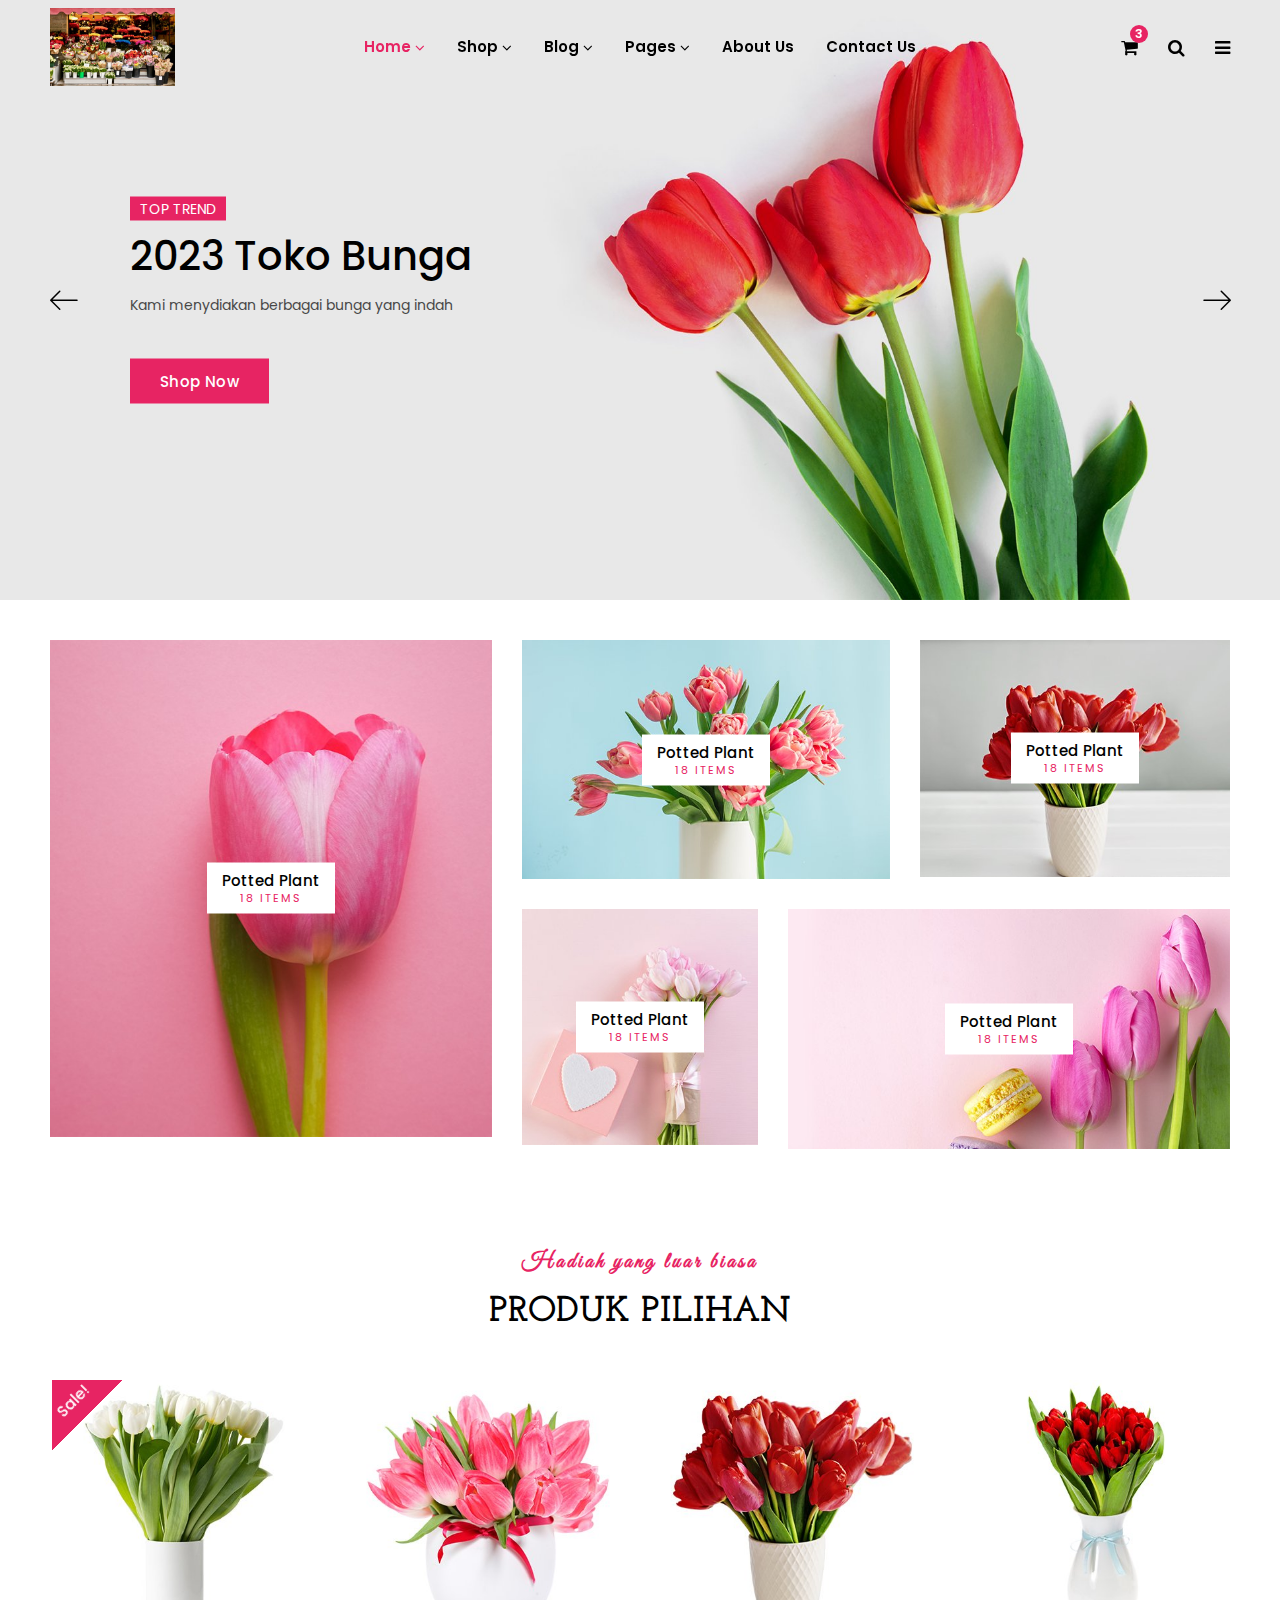
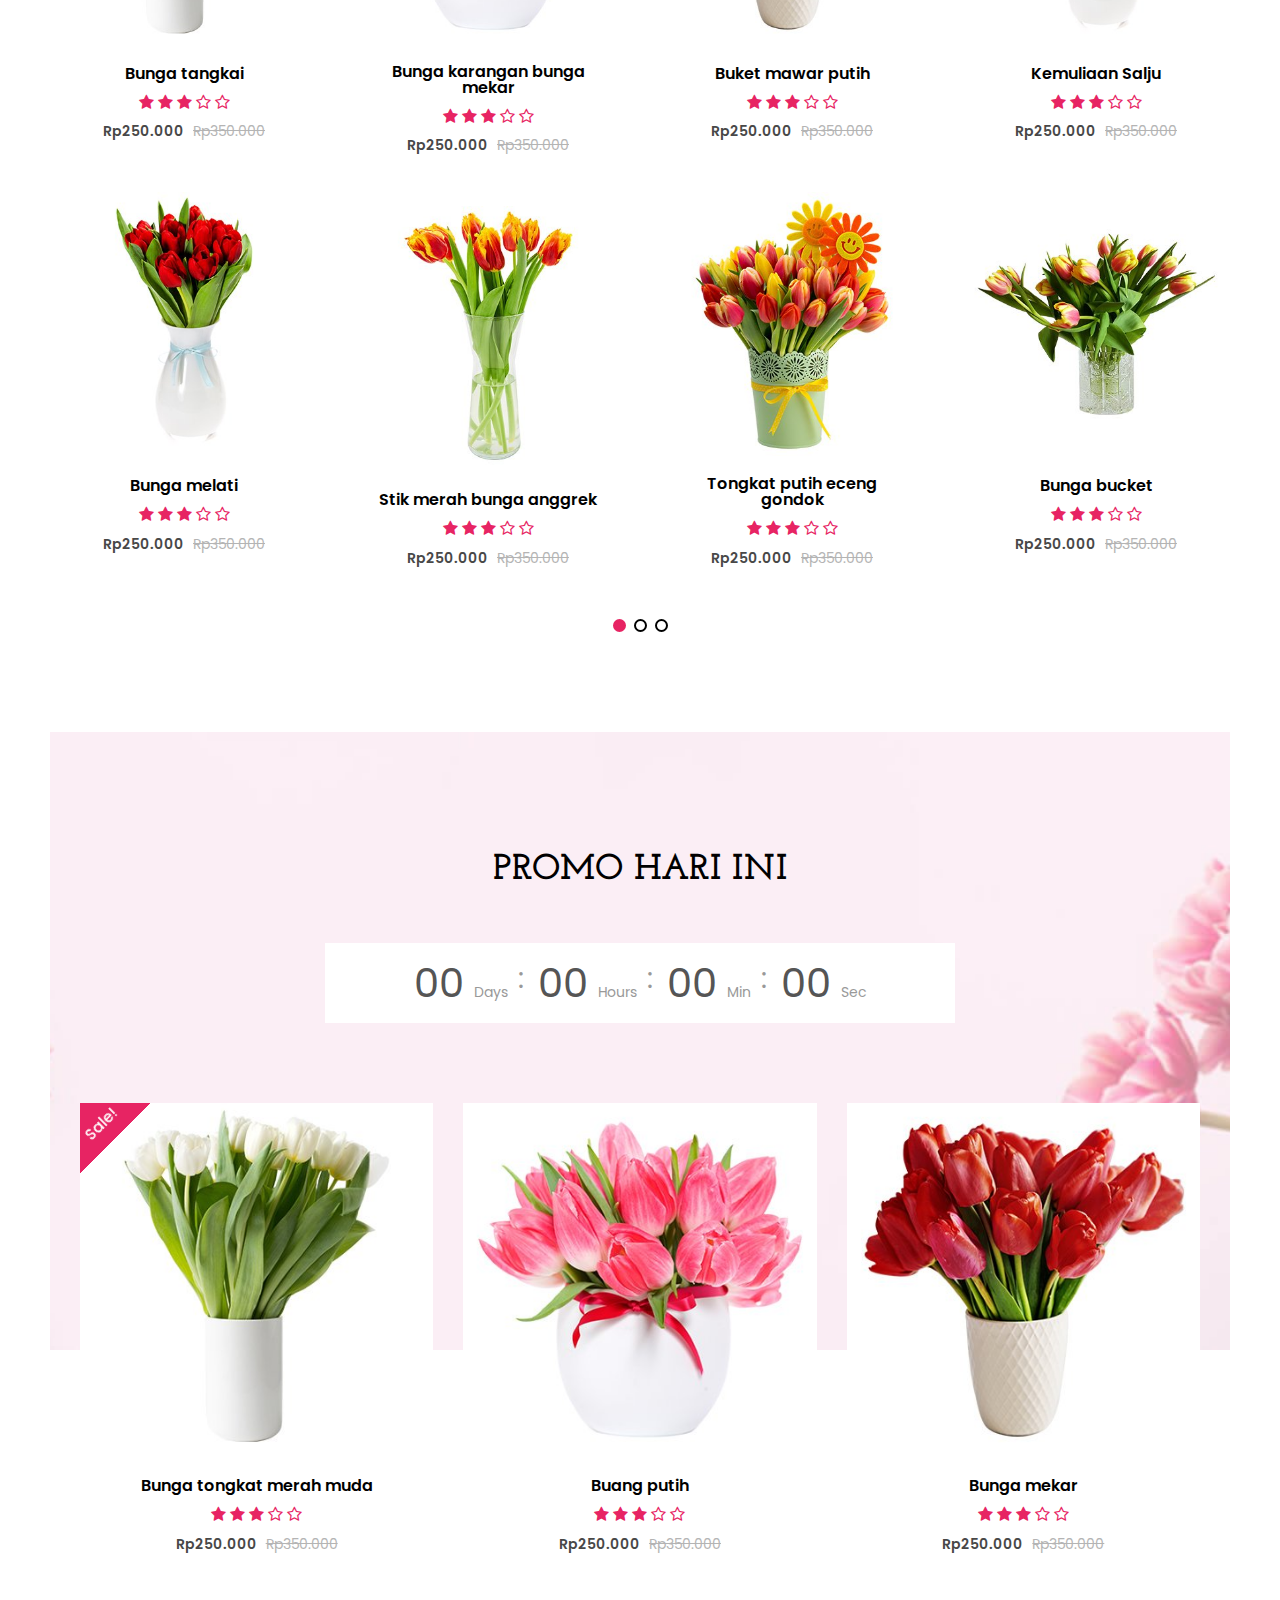
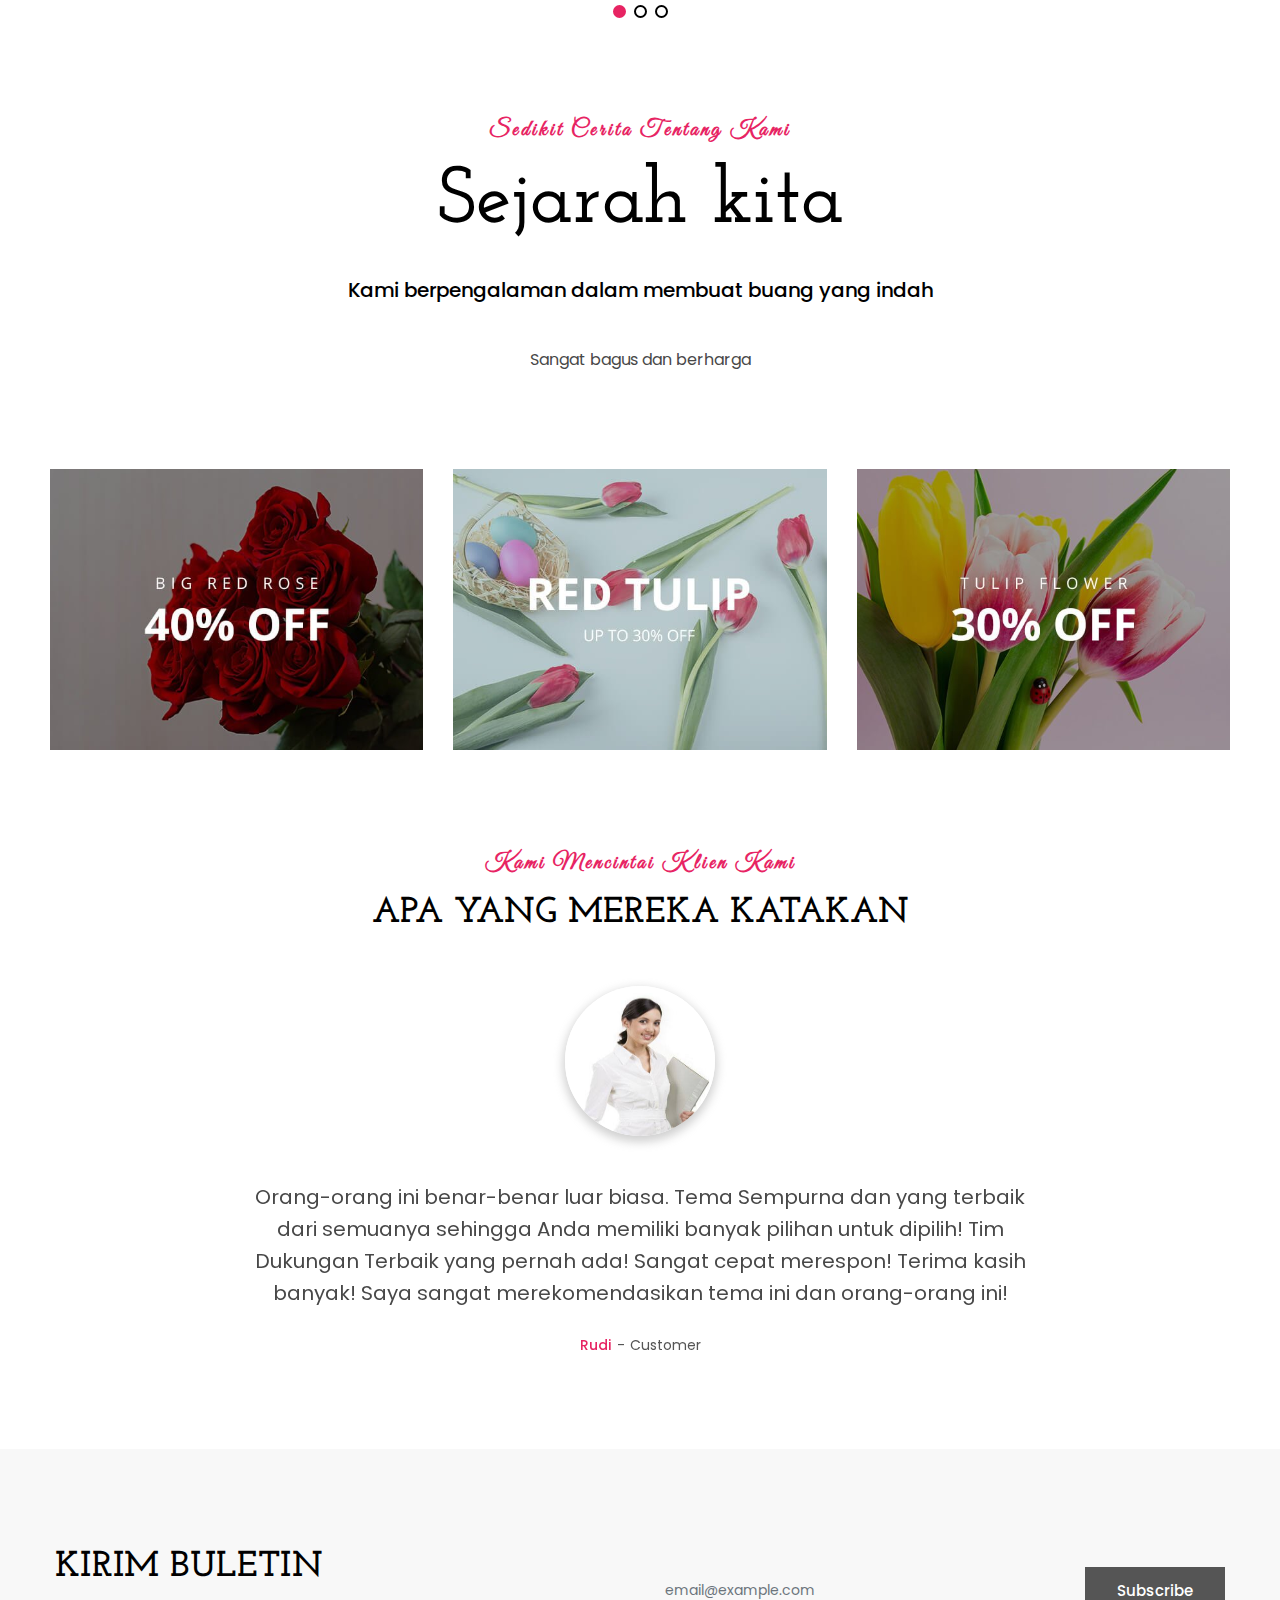
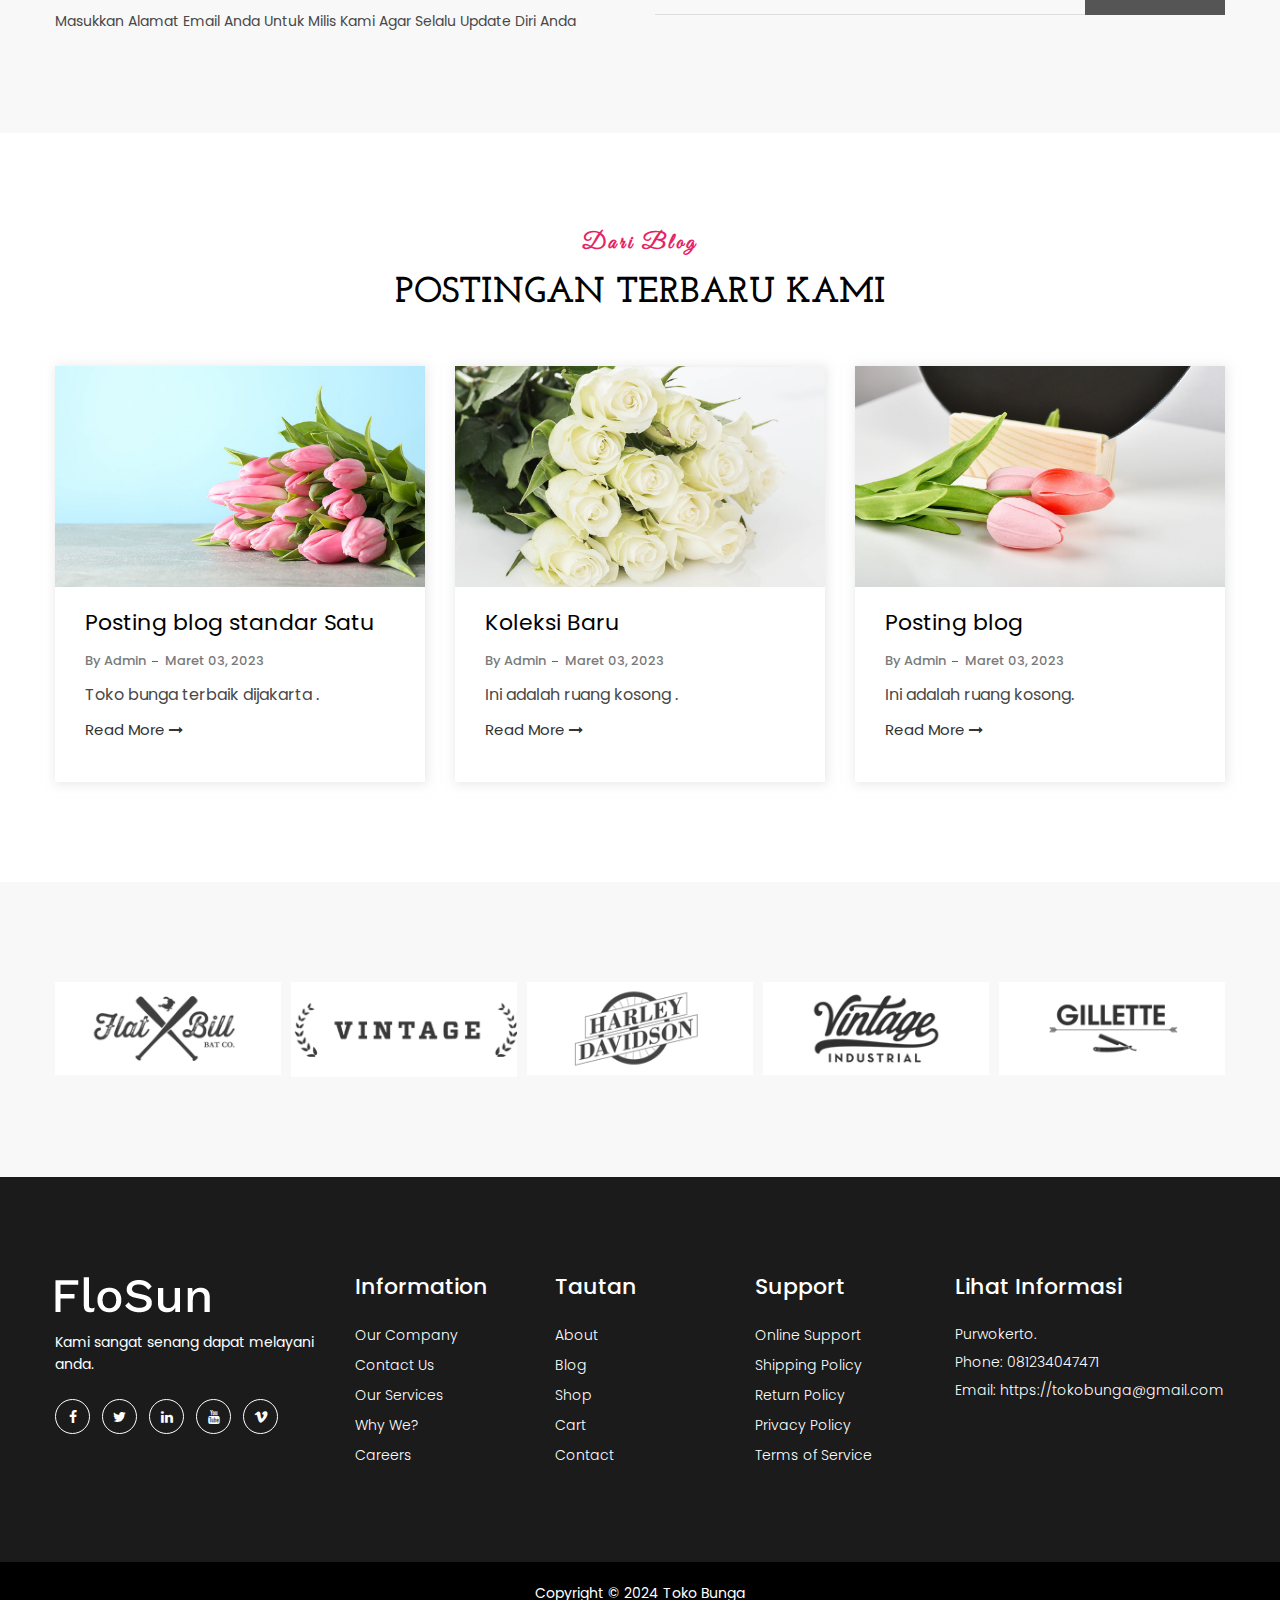
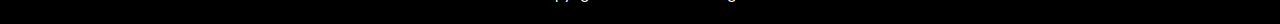
==== commit 4e614284: "Merge pull request #1 from Cill19/main" ====
--- a/index.html
+++ b/index.html
@@ -1629,7 +1629,7 @@
                         <div class="single-footer-widget">
                             <h2 class="widget-title">Lihat Informasi</h2>
                             <div class="widget-body">
-                                <address>Jakarta.<br>Phone: 0814 567 890<br>Email: https://tokobunga@gmail.com</address>
+                                <address>Purwokerto.<br>Phone: 081234047471<br>Email: https://tokobunga@gmail.com</address>
                             </div>
                         </div>
                     </div>
@@ -1641,7 +1641,7 @@
                 <div class="row">
                     <div class="col-12 text-center col-custom">
                         <div class="copyright-content">
-                            <p>Copyright © 2023 Toko Bunga</p>
+                            <p>Copyright © 2024 Toko Bunga</p>
                         </div>
                     </div>
                 </div>
--- a/assets/css/style.css
+++ b/assets/css/style.css
@@ -5394,6 +5394,11 @@
   color: #E72463;
 }
 
+.team-center {
+  display: flex;
+  justify-content: center;
+}
+
 @media (max-width: 767px) {
   .about-area .collection-content {
     margin-bottom: 30px;
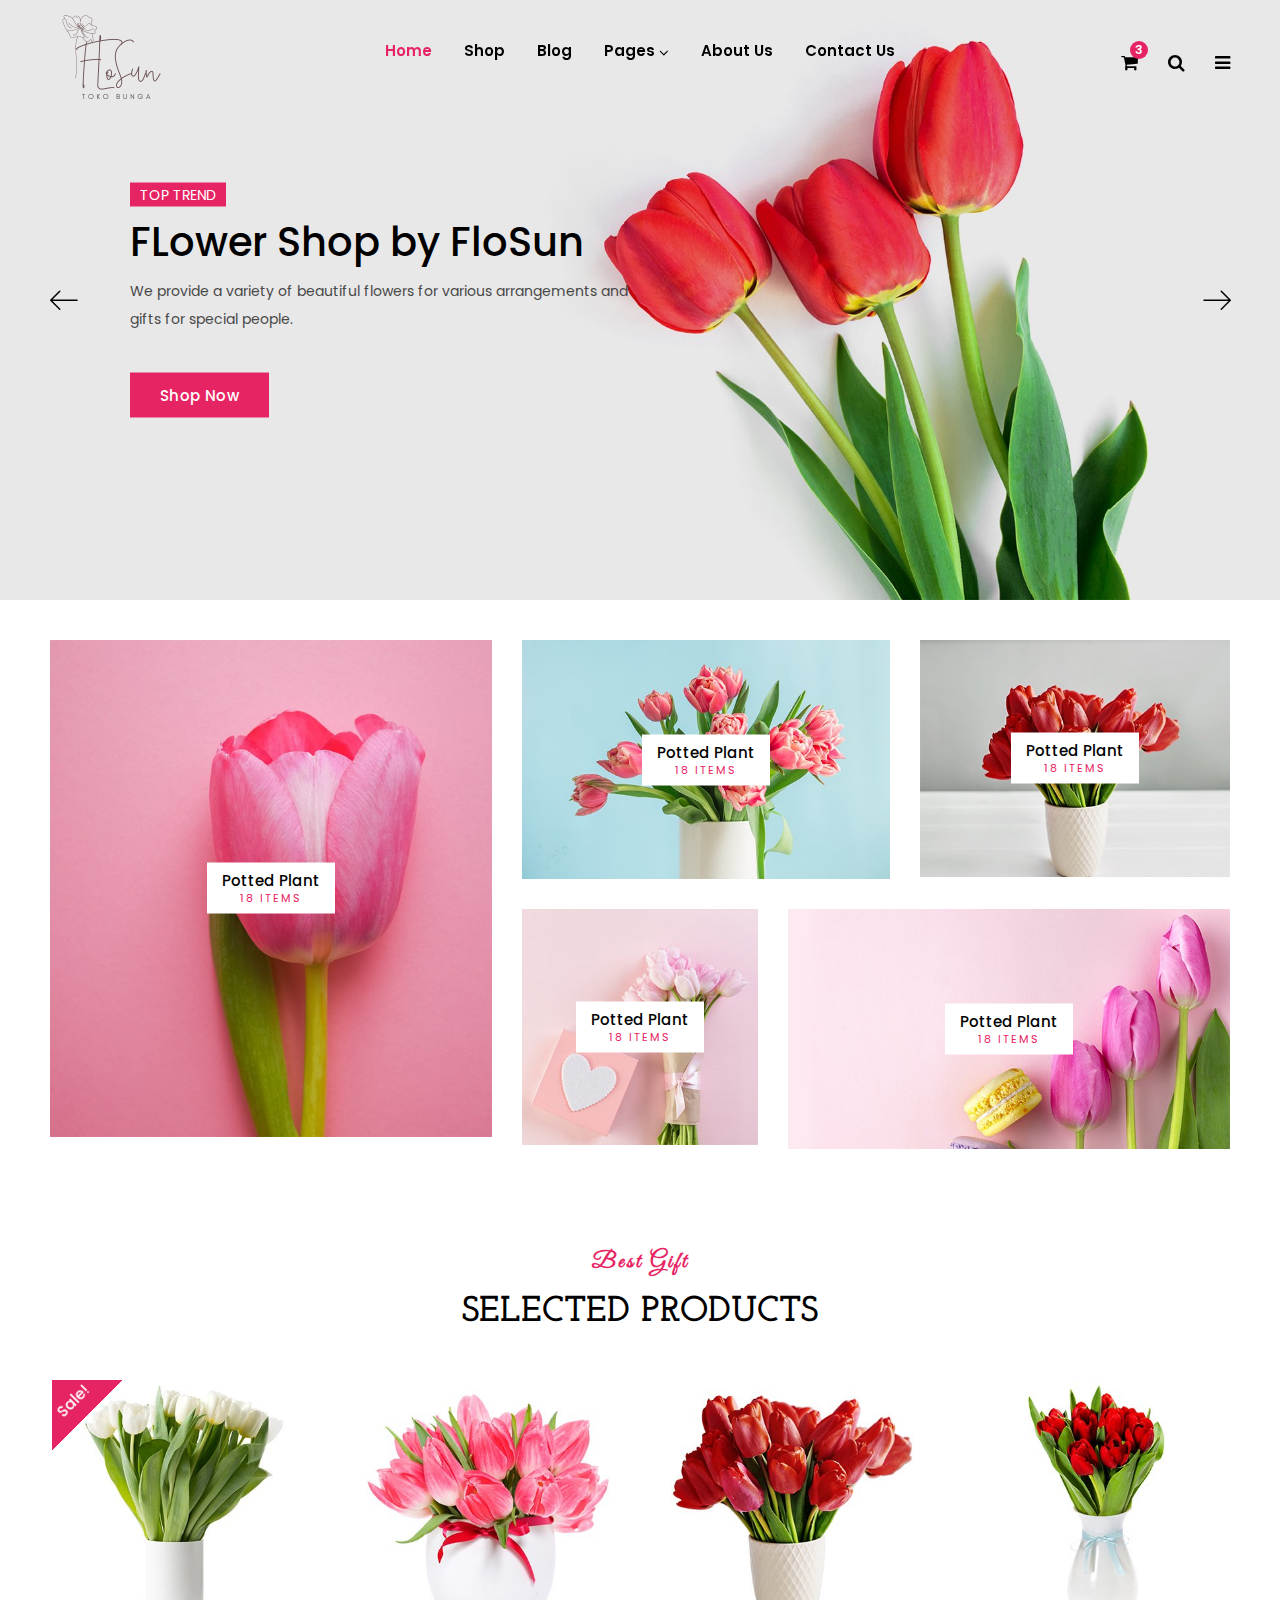
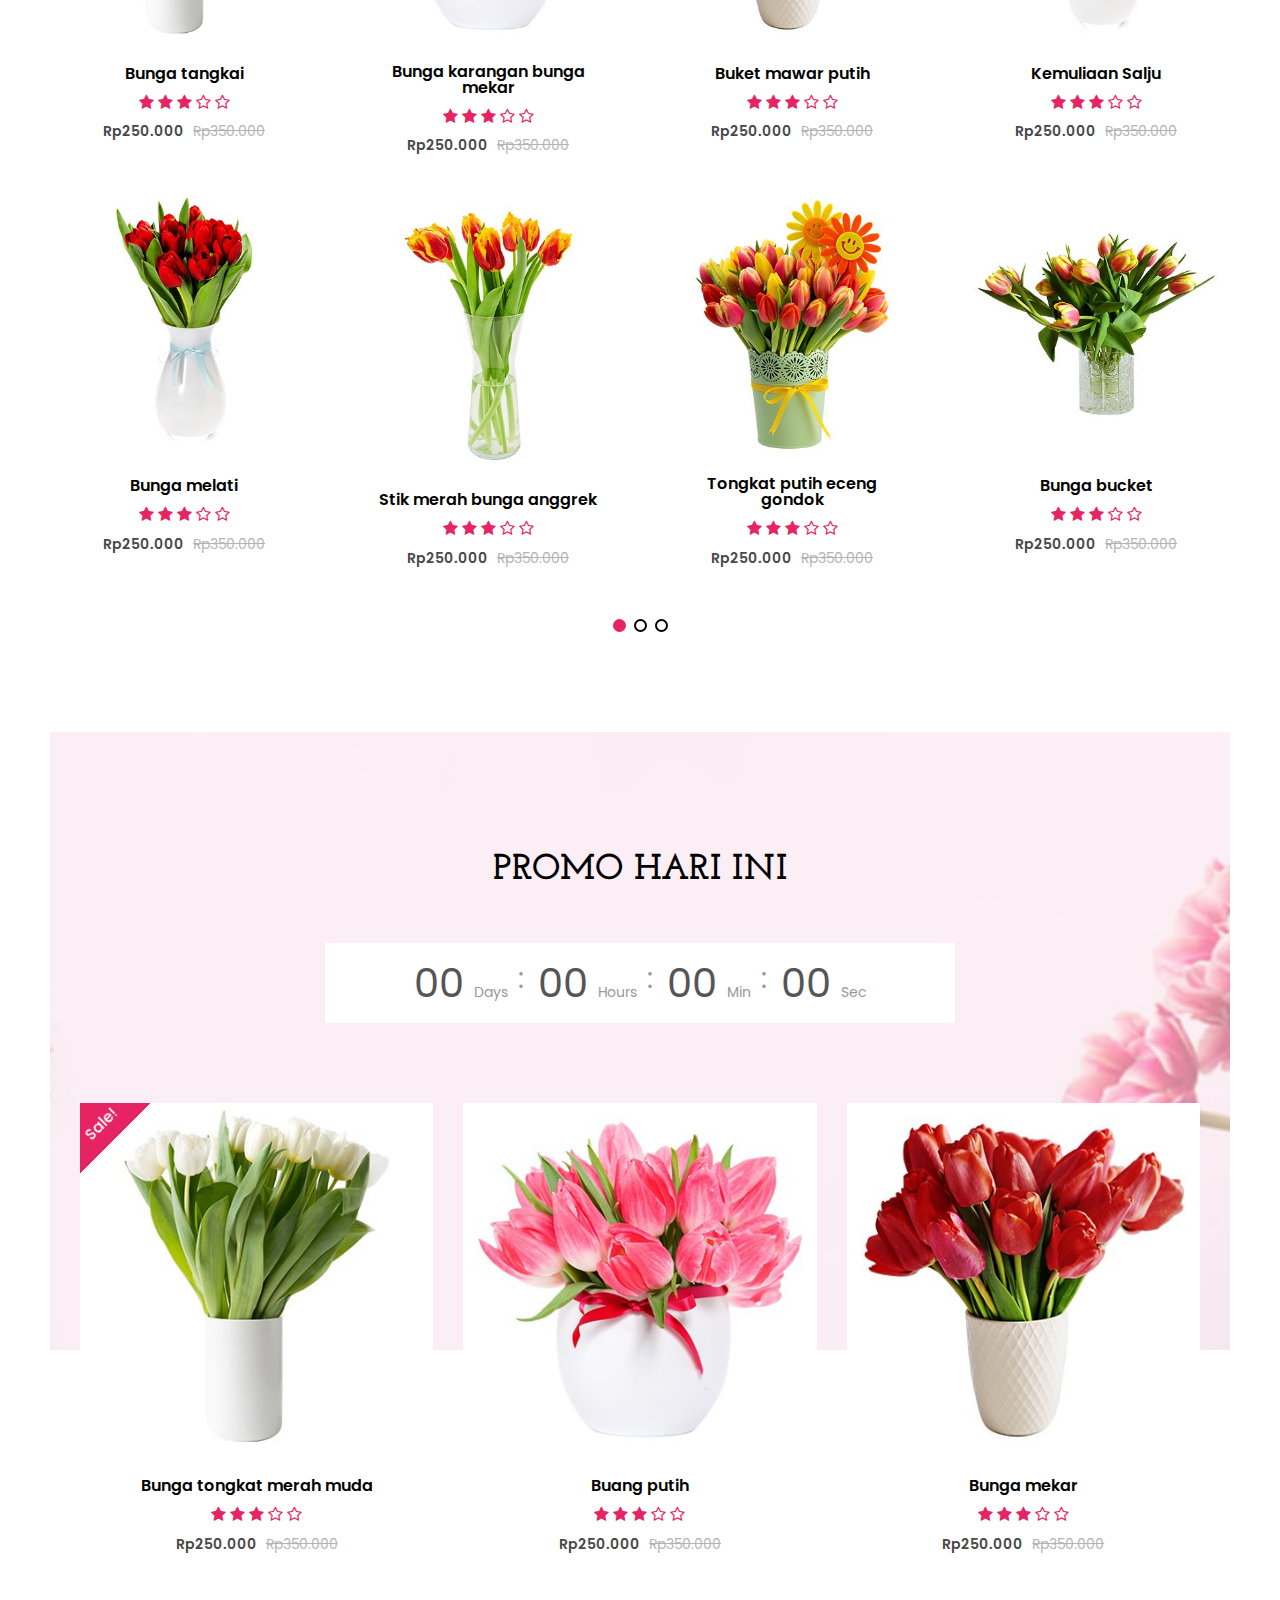
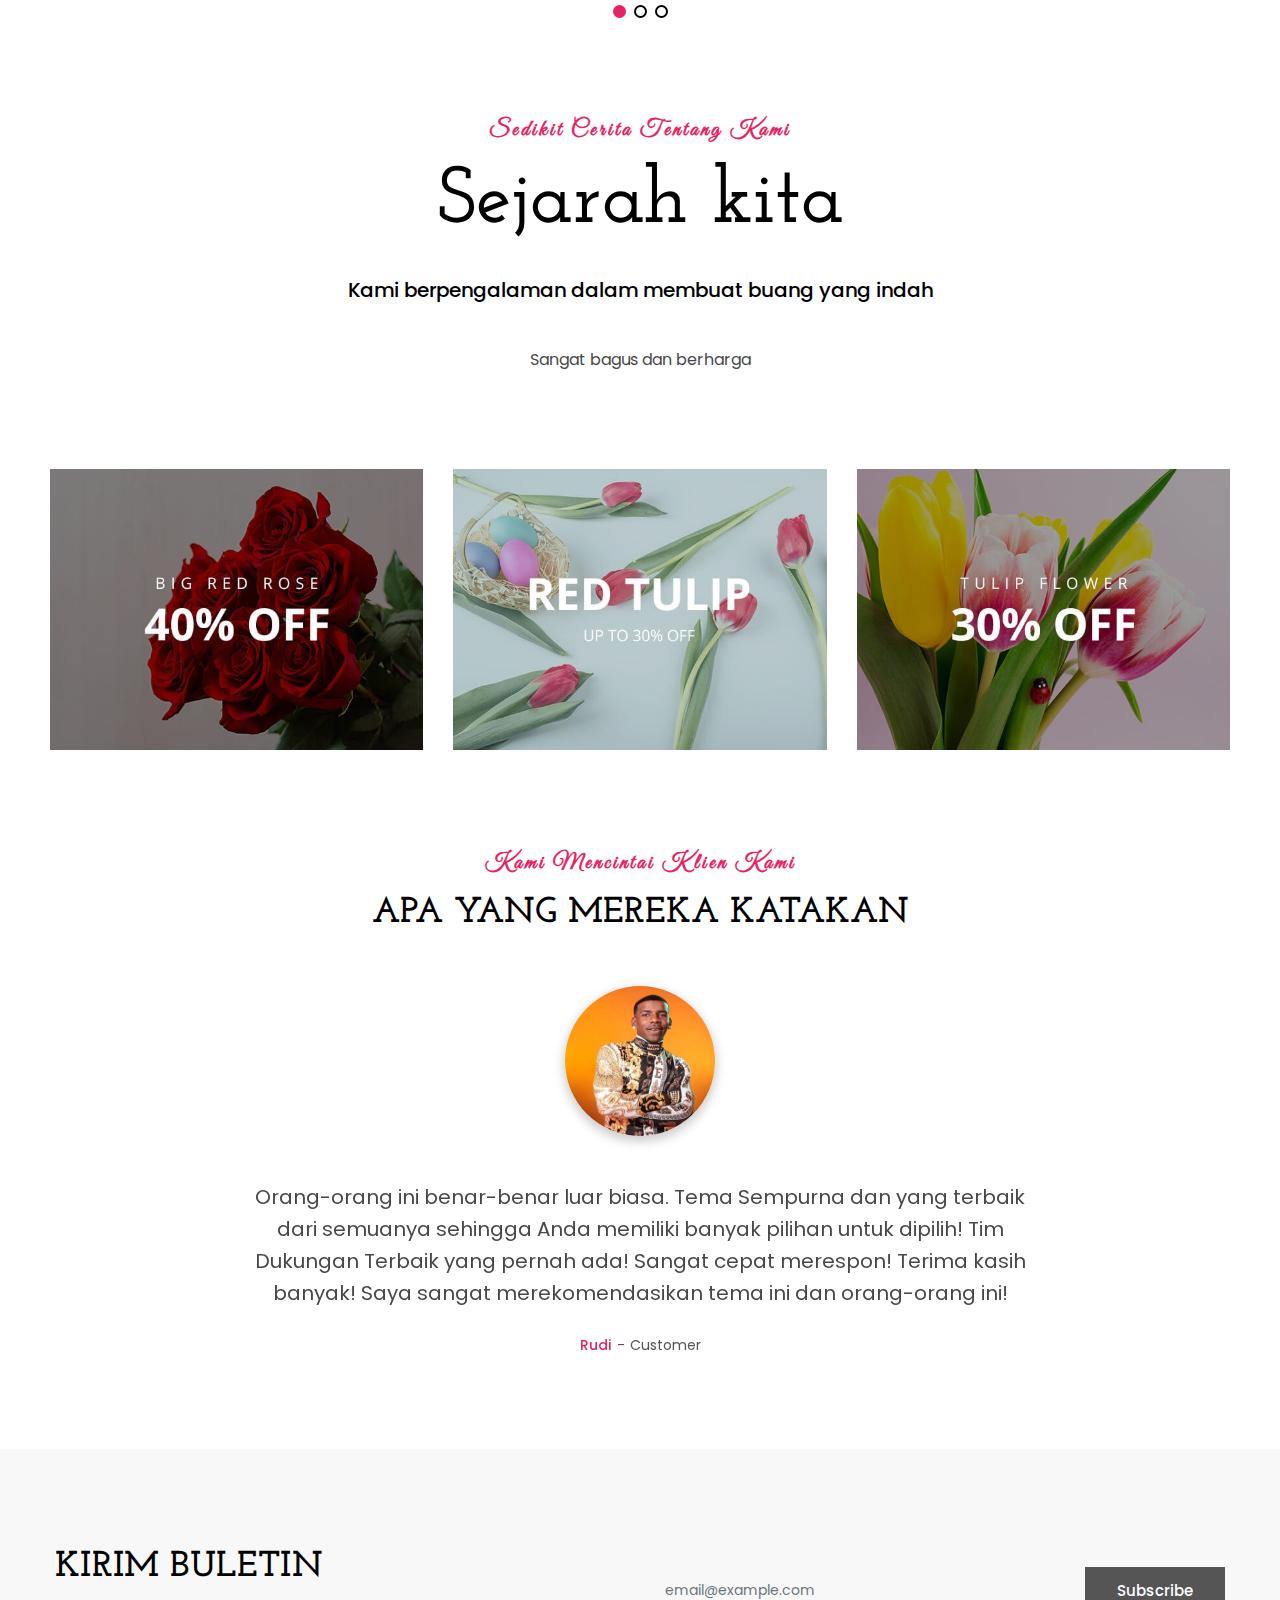
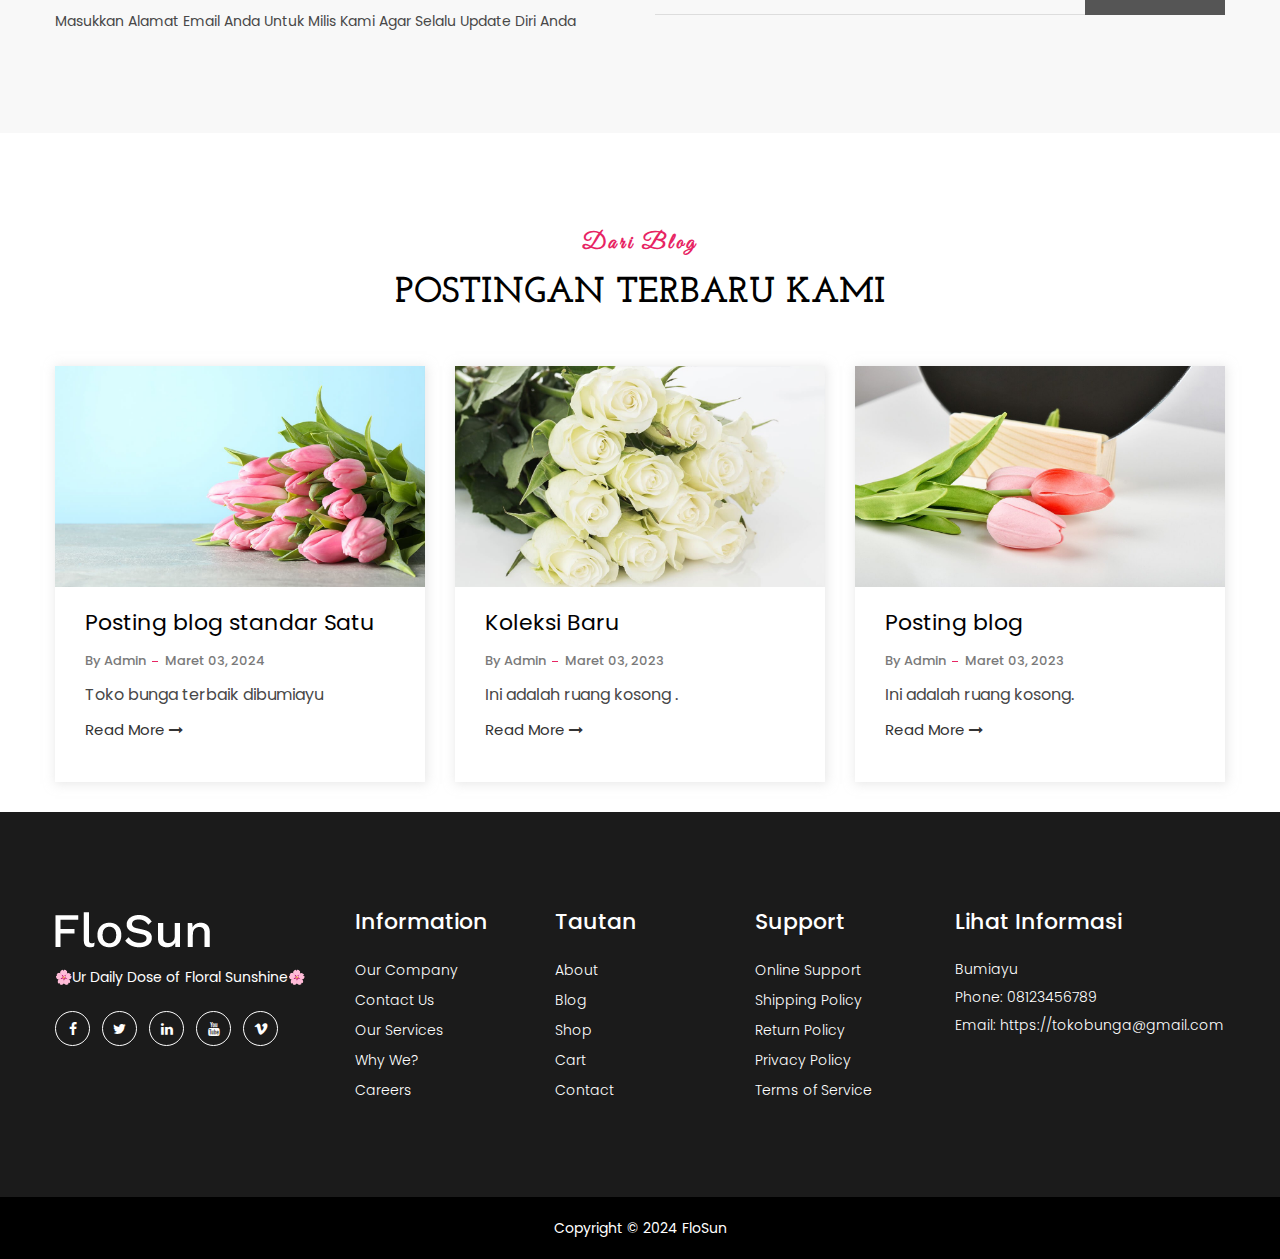
==== commit ad0305d0: "UPDATE ALL BY DIMAS" ====
--- a/index.html
+++ b/index.html
@@ -1,8 +1,6 @@
 <!doctype html>
 <html class="no-js" lang="en">
 
-
-<!-- Mirrored from htmldemo.net/flosun/flosun/index.html by HTTrack Website Copier/3.x [XR&CO'2014], Sun, 04 Dec 2022 05:03:14 GMT -->
 <head>
     <meta charset="utf-8">
     <meta http-equiv="x-ua-compatible" content="ie=edge">
@@ -47,7 +45,7 @@
                     <div class="col-lg-2 col-xl-2 col-md-6 col-6 col-custom">
                         <div class="header-logo d-flex align-items-center">
                             <a href="index.html">
-                                <img class="img-full" src="assets/images/logo/p1.jpg" alt="Header Logo">
+                                <img class="img-full" src="assets/images/logo/p1.png" alt="Header Logo">
                             </a>
                         </div>
                     </div>
@@ -57,67 +55,20 @@
                                 <li>
                                     <a class="active" href="index.html">
                                         <span class="menu-text"> Home</span>
-                                        <i class="fa fa-angle-down"></i>
                                     </a>
-                                    <ul class="dropdown-submenu dropdown-hover">
-                                        <li><a class="active" href="index.html">Home Page - 1</a></li>
-                                        <li><a href="index-2.html">Home Page - 2</a></li>
-                                        <li><a href="index-3.html">Home Page - 3</a></li>
+                                    <ul>
+                                        <li><a href="index.html"></a></li>
                                     </ul>
                                 </li>
                                 <li>
                                     <a href="shop.html">
                                         <span class="menu-text">Shop</span>
-                                        <i class="fa fa-angle-down"></i>
                                     </a>
-                                    <div class="mega-menu dropdown-hover">
-                                        <div class="menu-colum">
-                                            <ul>
-                                                <li><span class="mega-menu-text">Shop</span></li>
-                                                <li><a href="shop.html">Shop Left Sidebar</a></li>
-                                                <li><a href="shop-right-sidebar.html">Shop Right Sidebar</a></li>
-                                                <li><a href="shop-list-left.html">Shop List Left Sidebar</a></li>
-                                                <li><a href="shop-list-right.html">Shop List Right Sidebar</a></li>
-                                                <li><a href="shop-fullwidth.html">Shop Full Width</a></li>
-                                            </ul>
-                                        </div>
-                                        <div class="menu-colum">
-                                            <ul>
-                                                <li><span class="mega-menu-text">Product</span></li>
-                                                <li><a href="product-details.html">Single Product</a></li>
-                                                <li><a href="variable-product-details.html">Variable Product</a></li>
-                                                <li><a href="external-product-details.html">External Product</a></li>
-                                                <li><a href="gallery-product-details.html">Gallery Product</a></li>
-                                                <li><a href="countdown-product-details.html">Countdown Product</a></li>
-                                            </ul>
-                                        </div>
-                                        <div class="menu-colum">
-                                            <ul>
-                                                <li><span class="mega-menu-text">Others</span></li>
-                                                <li><a href="error-404.html">Error 404</a></li>
-                                                <li><a href="compare.html">Compare Page</a></li>
-                                                <li><a href="cart.html">Cart Page</a></li>
-                                                <li><a href="checkout.html">Checkout Page</a></li>
-                                                <li><a href="wishlist.html">Wishlist Page</a></li>
-                                            </ul>
-                                        </div>
-                                    </div>
                                 </li>
                                 <li>
-                                    <a href="blog-details-fullwidth.html">
+                                    <a href="blog.html">
                                         <span class="menu-text"> Blog</span>
-                                        <i class="fa fa-angle-down"></i>
                                     </a>
-                                    <ul class="dropdown-submenu dropdown-hover">
-                                        <li><a href="blog.html">Blog Left Sidebar</a></li>
-                                        <li><a href="blog-list-right-sidebar.html">Blog List Right Sidebar</a></li>
-                                        <li><a href="blog-list-fullwidth.html">Blog List Fullwidth</a></li>
-                                        <li><a href="blog-grid.html">Blog Grid Page</a></li>
-                                        <li><a href="blog-grid-right-sidebar.html">Blog Grid Right Sidebar</a></li>
-                                        <li><a href="blog-grid-fullwidth.html">Blog Grid Fullwidth</a></li>
-                                        <li><a href="blog-details-sidebar.html">Blog Details Sidebar</a></li>
-                                        <li><a href="blog-details-fullwidth.html">Blog Details Fullwidth</a></li>
-                                    </ul>
                                 </li>
                                 <li>
                                     <a href="#">
@@ -353,7 +304,7 @@
                             <ul class="address-info">
                                 <li>
                                     <i class="fa fa-phone"></i>
-                                    <a href="info%40yourdomain.html">0813938393</a>
+                                    <a href="info%40yourdomain.html">0812345678</a>
                                 </li>
                                 <li>
                                     <i class="fa fa-envelope"></i>
@@ -384,9 +335,9 @@
                     <!-- offcanvas widget area start -->
                     <div class="offcanvas-widget-area">
                         <ul class="menu-top-menu">
-                            <li><a href="about-us.html">Tentang Kamis</a></li>
+                            <li><a href="about-us.html">About US</a></li>
                         </ul>
-                        <p class="desc-content">Kami menyediakan berbagai buang yang indah <br> Dengan harga yang bersaing dengan toko yang lain <br> Bunga yang masih segar dan tahan lama.</p>
+                        <p class="desc-content">We Provide every beautiful kinds of flower<br> With competitive prices with other shops <br> Flowers that are fresh and long lasting.</p>
                         <div class="switcher">
                             <div class="language">
                                 <span class="switcher-title">Language: </span>
@@ -418,7 +369,7 @@
                             <ul class="address-info">
                                 <li>
                                     <i class="fa fa-phone"></i>
-                                    <a href="info%40yourdomain.html">081382920920</a>
+                                    <a href="info%40yourdomain.html">08123456789</a>
                                 </li>
                                 <li>
                                     <i class="fa fa-envelope"></i>
@@ -449,8 +400,8 @@
                     <!-- Intro Content Start -->
                     <div class="intro11-content text-left">
                         <h3 class="title-slider text-uppercase">Top Trend</h3>
-                        <h2 class="title">2023 Toko Bunga</h2>
-                        <p class="desc-content">Kami menydiakan berbagai bunga yang indah </p>
+                        <h2 class="title">FLower Shop by FloSun</h2>
+                        <p class="desc-content">We provide a variety of beautiful flowers for various arrangements and gifts for special people.</p>
                         <a href="product-details.html" class="btn flosun-button secondary-btn theme-color  rounded-0">Shop Now</a>
                     </div>
                     <!-- Intro Content End -->
@@ -459,8 +410,8 @@
                     <!-- Intro Content Start -->
                     <div class="intro11-content text-left">
                         <h3 class="title-slider black-slider-title text-uppercase">Collection</h3>
-                        <h2 class="title">Bunga dan Lilin <br> Hadiah ulang tahun</h2>
-                        <p class="desc-content">Buang untuk hadiah ulang tahun. </p>
+                        <h2 class="title">Wedding Decoration<br> Birthday Gift</h2>
+                        <p class="desc-content">Flower for Wedding & Birthday stuff </p>
                         <a href="product-details.html" class="btn flosun-button secondary-btn rounded-0">Shop Now</a>
                     </div>
                     <!-- Intro Content End -->
@@ -538,8 +489,8 @@
                 <!--Section Title Start-->
                 <div class="col-12 col-custom">
                     <div class="section-title text-center mb-30">
-                        <span class="section-title-1">Hadiah yang luar biasa</span>
-                        <h3 class="section-title-3">Produk Pilihan </h3>
+                        <span class="section-title-1">Best Gift</span>
+                        <h3 class="section-title-3">Selected Products</h3>
                     </div>
                 </div>
                 <!--Section Title End-->
@@ -1446,9 +1397,9 @@
                                     <h4><a href="blog-details-fullwidth.html">Posting blog standar Satu</a></h4>
                                     <div class="blog-post-info">
                                         <span><a href="#">By admin</a></span>
-                                        <span>Maret 03, 2023</span>
-                                    </div>
-                                    <p>Toko bunga terbaik dijakarta .</p>
+                                        <span>Maret 03, 2024</span>
+                                    </div>
+                                    <p>Toko bunga terbaik dibumiayu </p>
                                     <a href="blog-details-fullwidth.html" class="readmore">Read More <i class="fa fa-long-arrow-right"></i></a>
                                 </div>
                             </div>
@@ -1503,48 +1454,6 @@
         </div>
     </div>
     <!-- Blog Area End Here -->
-    <!-- Brand Logo Area Start Here -->
-    <div class="brand-logo-area gray-bg pt-no-text pb-no-text mt-text-5">
-        <div class="container custom-area">
-            <div class="row">
-                <div class="col-12 col-custom">
-                    <div class="brand-logo-carousel swiper-container intro11-carousel-wrap arrow-style-3">
-                        <div class="swiper-wrapper">
-                            <div class="single-brand swiper-slide">
-                                <a href="#">
-                                    <img src="assets/images/brand/1.png" alt="Brand Logo">
-                                </a>
-                            </div>
-                            <div class="single-brand swiper-slide">
-                                <a href="#">
-                                    <img src="assets/images/brand/2.png" alt="Brand Logo">
-                                </a>
-                            </div>
-                            <div class="single-brand swiper-slide">
-                                <a href="#">
-                                    <img src="assets/images/brand/3.png" alt="Brand Logo">
-                                </a>
-                            </div>
-                            <div class="single-brand swiper-slide">
-                                <a href="#">
-                                    <img src="assets/images/brand/4.png" alt="Brand Logo">
-                                </a>
-                            </div>
-                            <div class="single-brand swiper-slide">
-                                <a href="#">
-                                    <img src="assets/images/brand/5.png" alt="Brand Logo">
-                                </a>
-                            </div>
-                        </div>
-                        <!-- Slider Navigation -->
-                        <div class="home1-slider-prev swiper-button-prev main-slider-nav"><i class="lnr lnr-arrow-left"></i></div>
-                        <div class="home1-slider-next swiper-button-next main-slider-nav"><i class="lnr lnr-arrow-right"></i></div>
-                    </div>
-                </div>
-            </div>
-        </div>
-    </div>
-    <!-- Brand Logo Area End Here -->
     <!--Footer Area Start-->
     <footer class="footer-area">
         <div class="footer-widget-area">
@@ -1557,7 +1466,7 @@
                                     <img src="assets/images/logo/logo-footer.png" alt="Logo Image">
                                 </a>
                             </div>
-                            <p class="desc-content">Kami sangat senang dapat melayani anda.</p>
+                            <p class="desc-content">🌸Ur Daily Dose of Floral Sunshine🌸</p>
                             <div class="social-links">
                                 <ul class="d-flex">
                                     <li>
@@ -1629,7 +1538,7 @@
                         <div class="single-footer-widget">
                             <h2 class="widget-title">Lihat Informasi</h2>
                             <div class="widget-body">
-                                <address>Purwokerto.<br>Phone: 081234047471<br>Email: https://tokobunga@gmail.com</address>
+                                <address>Bumiayu<br>Phone: 08123456789<br>Email: https://tokobunga@gmail.com</address>
                             </div>
                         </div>
                     </div>
@@ -1641,7 +1550,7 @@
                 <div class="row">
                     <div class="col-12 text-center col-custom">
                         <div class="copyright-content">
-                            <p>Copyright © 2024 Toko Bunga</p>
+                            <p>Copyright © 2024 FloSun</p>
                         </div>
                     </div>
                 </div>
@@ -1759,6 +1668,4 @@
 
 </body>
 
-
-<!-- Mirrored from htmldemo.net/flosun/flosun/index.html by HTTrack Website Copier/3.x [XR&CO'2014], Sun, 04 Dec 2022 05:03:14 GMT -->
 </html>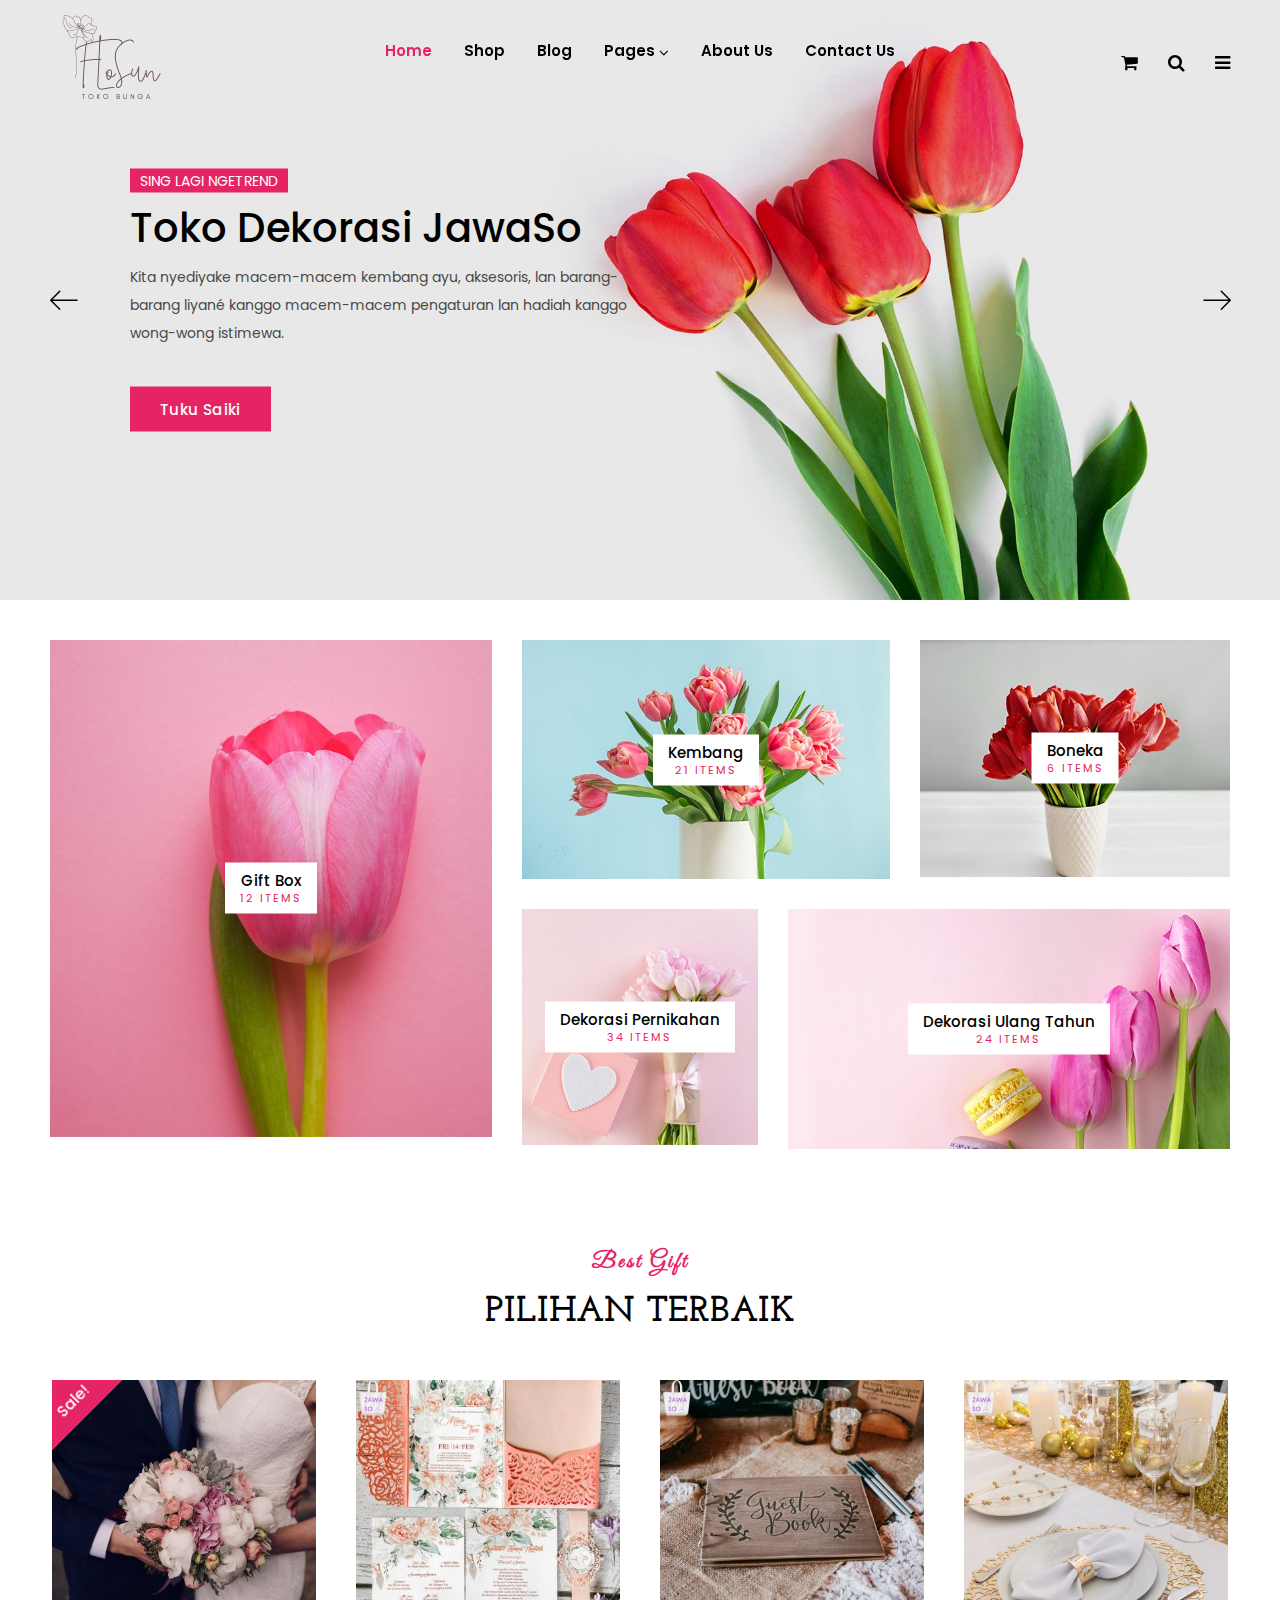
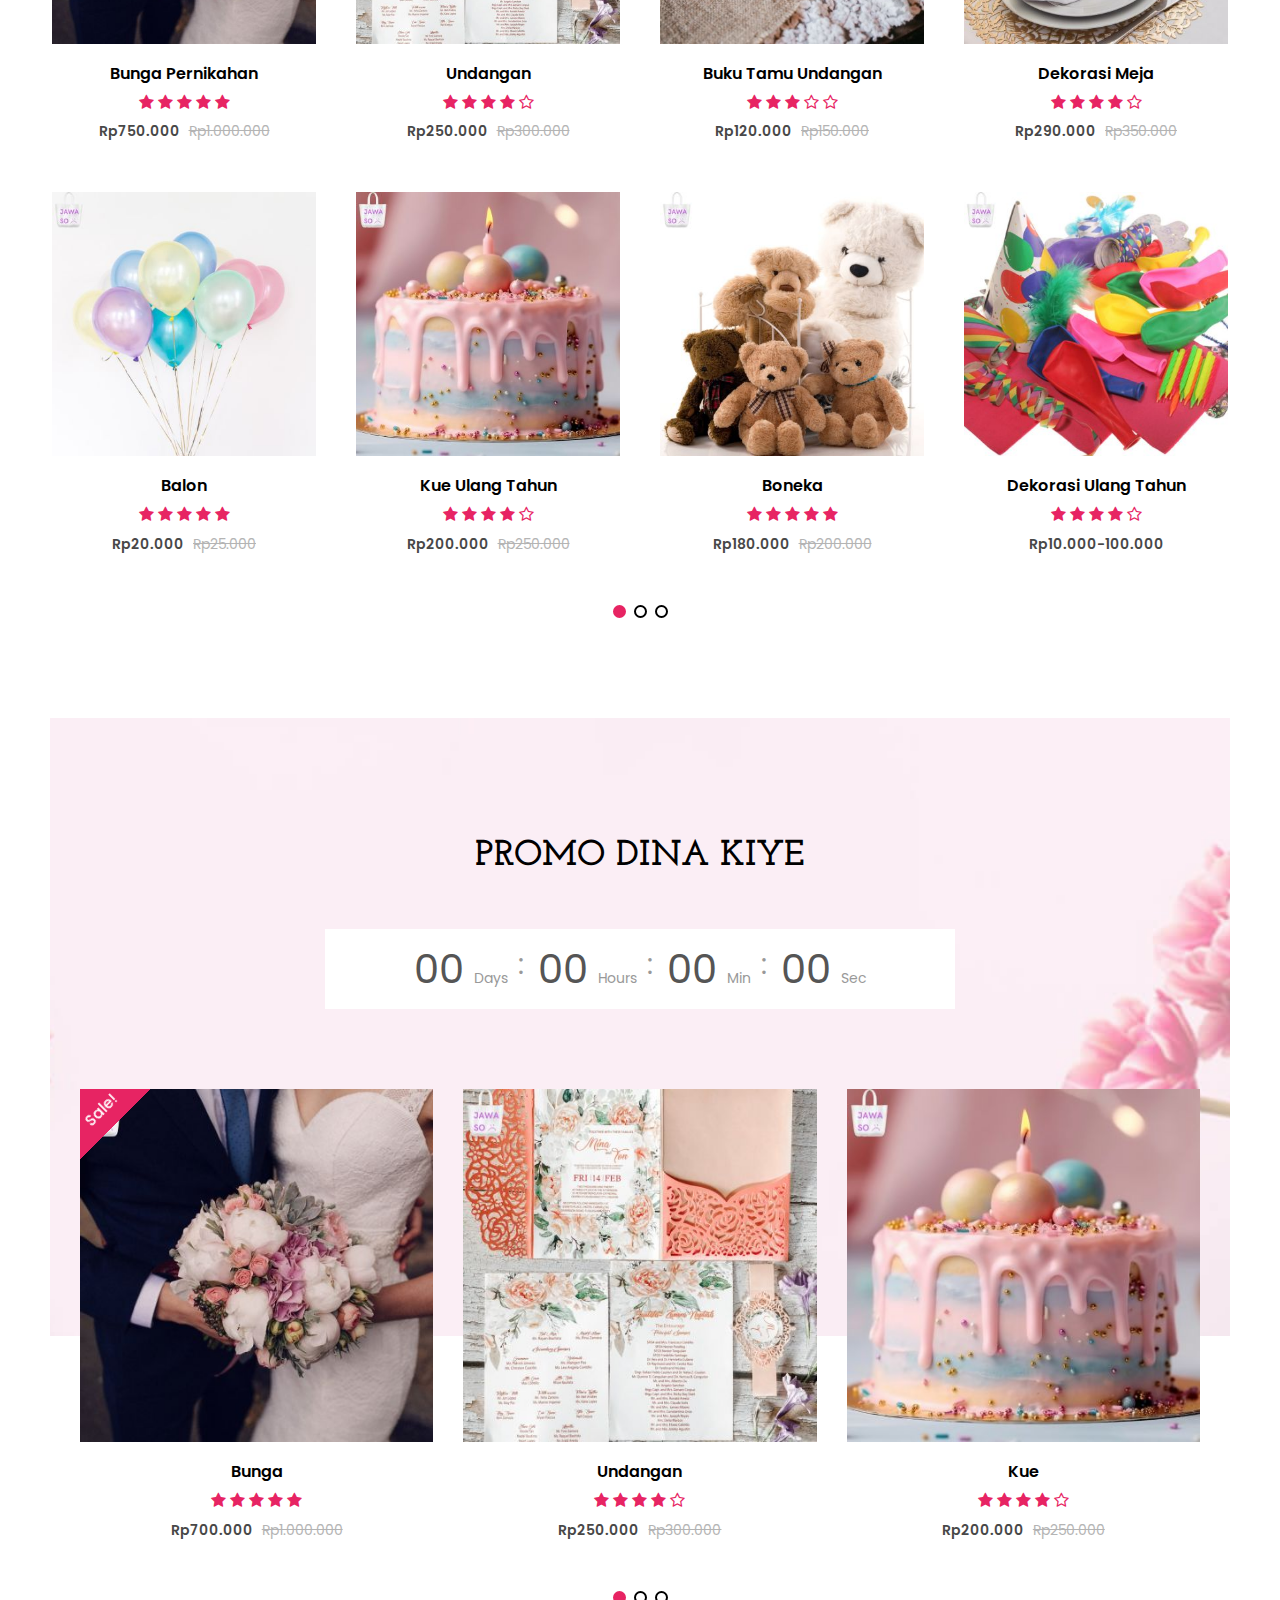
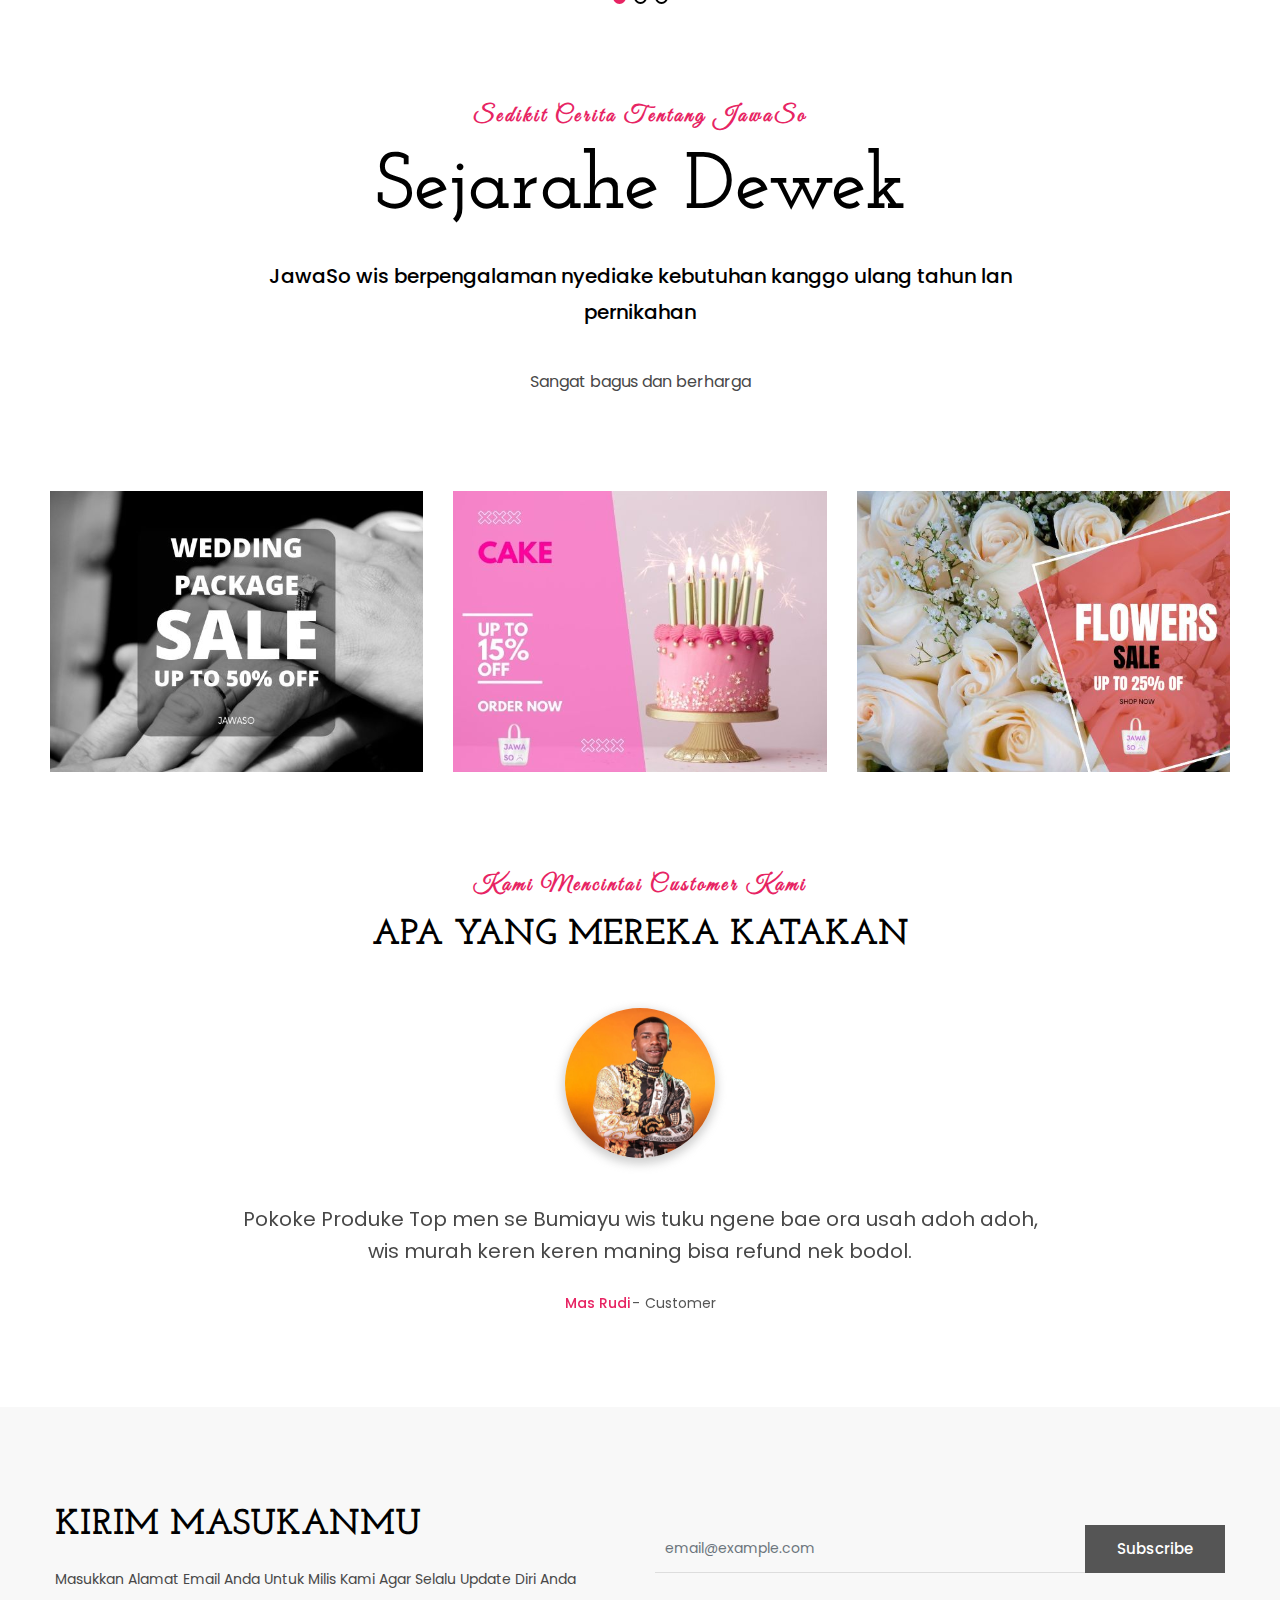
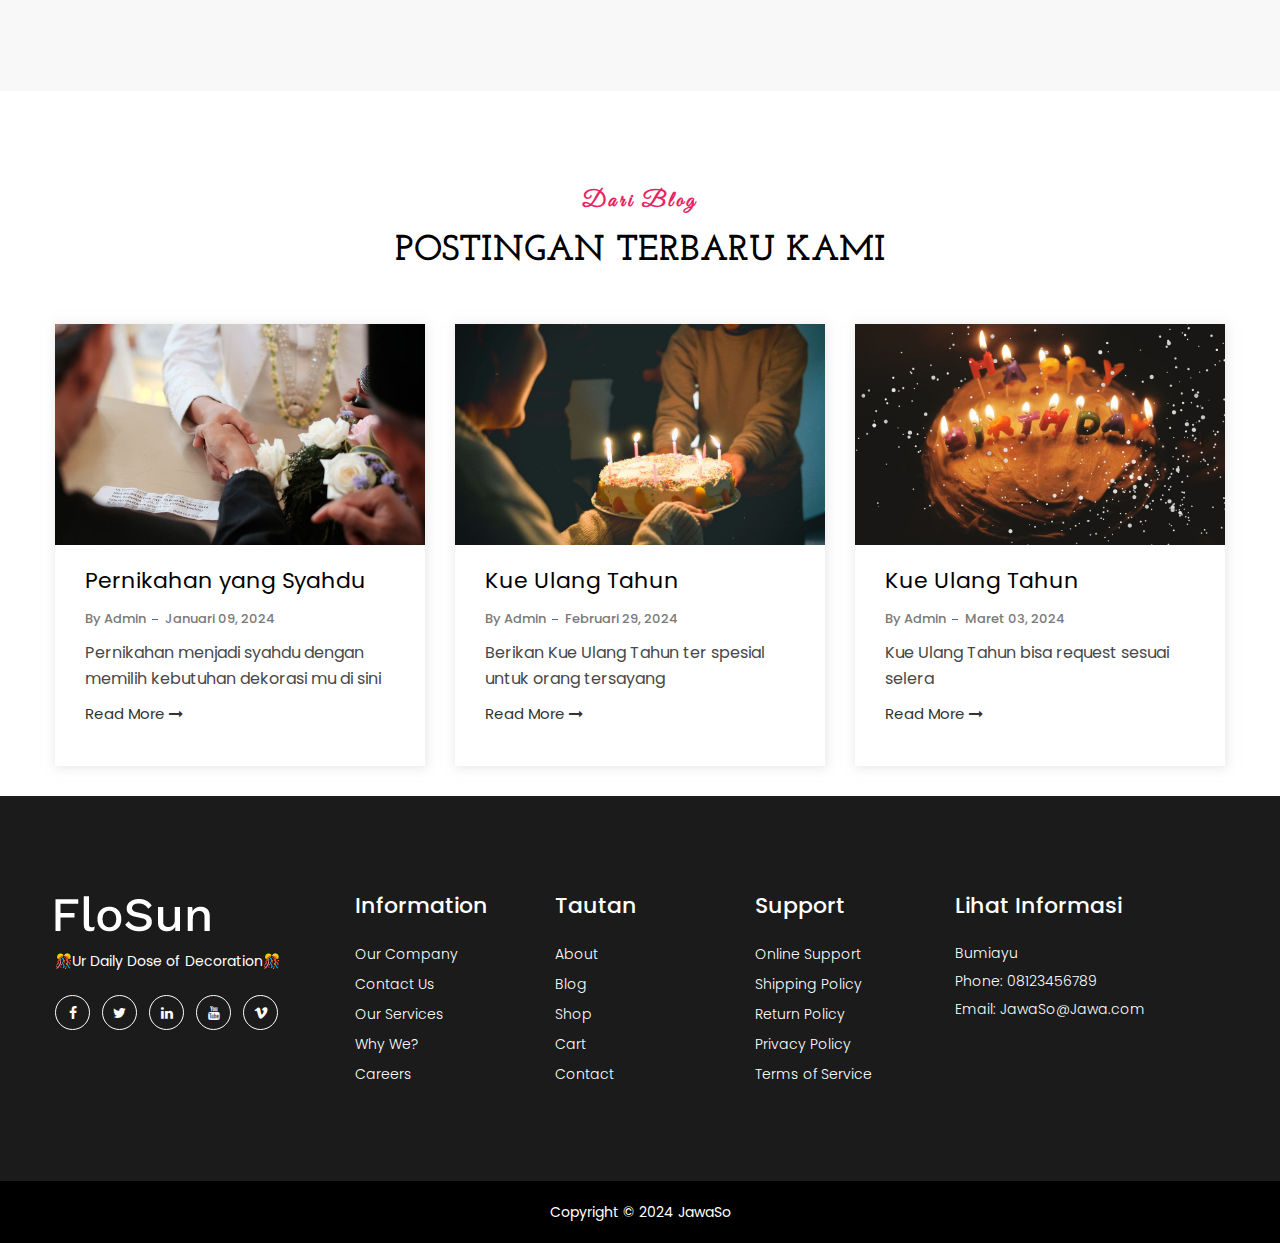
==== commit 7f3a0458: "index - shop update" ====
--- a/index.html
+++ b/index.html
@@ -4,12 +4,12 @@
 <head>
     <meta charset="utf-8">
     <meta http-equiv="x-ua-compatible" content="ie=edge">
-    <title>Toko Bunga HTML </title>
+    <title>JAWASO </title>
     <meta name="robots" content="noindex, follow" />
     <meta name="description" content="">
     <meta name="viewport" content="width=device-width, initial-scale=1, shrink-to-fit=no">
     <!-- Favicon -->
-    <link rel="shortcut icon" type="image/x-icon" href="assets/images/favicon.ico">
+    <link rel="shortcut icon" type="image/x-icon" href="assets/images/author.ico">
 
     <!-- CSS
 	============================================ -->
@@ -102,7 +102,6 @@
                                 <li class="minicart-wrap">
                                     <a href="#" class="minicart-btn toolbar-btn">
                                         <i class="fa fa-shopping-cart"></i>
-                                        <span class="cart-item_count">3</span>
                                     </a>
                                     <div class="cart-item-wrapper dropdown-sidemenu dropdown-hover-2">
                                         <div class="single-cart-item">
@@ -399,20 +398,20 @@
                 <div class="intro11-section swiper-slide slide-1 slide-bg-1 bg-position">
                     <!-- Intro Content Start -->
                     <div class="intro11-content text-left">
-                        <h3 class="title-slider text-uppercase">Top Trend</h3>
-                        <h2 class="title">FLower Shop by FloSun</h2>
-                        <p class="desc-content">We provide a variety of beautiful flowers for various arrangements and gifts for special people.</p>
-                        <a href="product-details.html" class="btn flosun-button secondary-btn theme-color  rounded-0">Shop Now</a>
+                        <h3 class="title-slider text-uppercase">Sing lagi ngetrend</h3>
+                        <h2 class="title">Toko Dekorasi JawaSo</h2>
+                        <p class="desc-content">Kita nyediyake macem-macem kembang ayu, aksesoris, lan barang-barang liyané kanggo macem-macem pengaturan lan hadiah kanggo wong-wong istimewa.</p>
+                        <a href="product-details.html" class="btn flosun-button secondary-btn theme-color  rounded-0">Tuku Saiki</a>
                     </div>
                     <!-- Intro Content End -->
                 </div>
                 <div class="intro11-section swiper-slide slide-2 slide-bg-1 bg-position">
                     <!-- Intro Content Start -->
                     <div class="intro11-content text-left">
-                        <h3 class="title-slider black-slider-title text-uppercase">Collection</h3>
-                        <h2 class="title">Wedding Decoration<br> Birthday Gift</h2>
-                        <p class="desc-content">Flower for Wedding & Birthday stuff </p>
-                        <a href="product-details.html" class="btn flosun-button secondary-btn rounded-0">Shop Now</a>
+                        <h3 class="title-slider black-slider-title text-uppercase">Koleksi</h3>
+                        <h2 class="title">Dekorasi Pernikahan<br>Dekorasi Ulang Tahun</h2>
+                        <p class="desc-content">Dekorasi kanggo pernikahan karo ulang tahun</p>
+                        <a href="product-details.html" class="btn flosun-button secondary-btn rounded-0">Tuku Saiki</a>
                     </div>
                     <!-- Intro Content End -->
                 </div>
@@ -433,8 +432,8 @@
                     <div class="categories-img mb-30">
                         <a href="#"><img src="assets/images/category/home1-category-1.jpg" alt=""></a>
                         <div class="categories-content">
-                            <h3>Potted Plant</h3>
-                            <h4>18 items</h4>
+                            <h3>Gift Box</h3>
+                            <h4>12 items</h4>
                         </div>
                     </div>
                 </div>
@@ -444,8 +443,8 @@
                             <div class="categories-img mb-30">
                                 <a href="#"><img src="assets/images/category/home1-category-2.jpg" alt=""></a>
                                 <div class="categories-content">
-                                    <h3>Potted Plant</h3>
-                                    <h4>18 items</h4>
+                                    <h3>Kembang</h3>
+                                    <h4>21 items</h4>
                                 </div>
                             </div>
                         </div>
@@ -453,8 +452,8 @@
                             <div class="categories-img mb-30">
                                 <a href="#"><img src="assets/images/category/home1-category-3.jpg" alt=""></a>
                                 <div class="categories-content">
-                                    <h3>Potted Plant</h3>
-                                    <h4>18 items</h4>
+                                    <h3>Boneka</h3>
+                                    <h4>6 items</h4>
                                 </div>
                             </div>
                         </div>
@@ -462,8 +461,8 @@
                             <div class="categories-img mb-30">
                                 <a href="#"><img src="assets/images/category/home1-category-4.jpg" alt=""></a>
                                 <div class="categories-content">
-                                    <h3>Potted Plant</h3>
-                                    <h4>18 items</h4>
+                                    <h3>Dekorasi Pernikahan</h3>
+                                    <h4>34 items</h4>
                                 </div>
                             </div>
                         </div>
@@ -471,8 +470,8 @@
                             <div class="categories-img mb-30">
                                 <a href="#"><img src="assets/images/category/home1-category-5.jpg" alt=""></a>
                                 <div class="categories-content">
-                                    <h3>Potted Plant</h3>
-                                    <h4>18 items</h4>
+                                    <h3>Dekorasi Ulang Tahun</h3>
+                                    <h4>24 items</h4>
                                 </div>
                             </div>
                         </div>
@@ -490,7 +489,7 @@
                 <div class="col-12 col-custom">
                     <div class="section-title text-center mb-30">
                         <span class="section-title-1">Best Gift</span>
-                        <h3 class="section-title-3">Selected Products</h3>
+                        <h3 class="section-title-3">Pilihan Terbaik</h3>
                     </div>
                 </div>
                 <!--Section Title End-->
@@ -505,7 +504,7 @@
                                     <div class="product-image">
                                         <a class="d-block" href="product-details.html">
                                             <img src="assets/images/product/1.jpg" alt="" class="product-image-1 w-100">
-                                            <img src="assets/images/product/2.jpg" alt="" class="product-image-2 position-absolute w-100">
+                                            <img src="assets/images/product/1.jpg" alt="" class="product-image-2 position-absolute w-100">
                                         </a>
                                         <span class="onsale">Sale!</span>
                                         <div class="add-action d-flex flex-column position-absolute">
@@ -522,18 +521,18 @@
                                     </div>
                                     <div class="product-content">
                                         <div class="product-title">
-                                            <h4 class="title-2"> <a href="product-details.html">Bunga tangkai</a></h4>
-                                        </div>
-                                        <div class="product-rating">
-                                            <i class="fa fa-star"></i>
-                                            <i class="fa fa-star"></i>
-                                            <i class="fa fa-star"></i>
-                                            <i class="fa fa-star-o"></i>
-                                            <i class="fa fa-star-o"></i>
-                                        </div>
-                                        <div class="price-box">
-                                            <span class="regular-price ">Rp250.000</span>
-                                            <span class="old-price"><del>Rp350.000</del></span>
+                                            <h4 class="title-2"> <a href="product-details.html">Bunga Pernikahan</a></h4>
+                                        </div>
+                                        <div class="product-rating">
+                                            <i class="fa fa-star"></i>
+                                            <i class="fa fa-star"></i>
+                                            <i class="fa fa-star"></i>
+                                            <i class="fa fa-star"></i>
+                                            <i class="fa fa-star"></i>
+                                        </div>
+                                        <div class="price-box">
+                                            <span class="regular-price ">Rp750.000</span>
+                                            <span class="old-price"><del>Rp1.000.000</del></span>
                                         </div>
                                         <a href="cart.html" class="btn product-cart">Masukkan ke keranjang</a>
                                     </div>
@@ -544,7 +543,7 @@
                                     <div class="product-image">
                                         <a class="d-block" href="product-details.html">
                                             <img src="assets/images/product/3.jpg" alt="" class="product-image-1 w-100">
-                                            <img src="assets/images/product/4.jpg" alt="" class="product-image-2 position-absolute w-100">
+                                            <img src="assets/images/product/3.jpg" alt="" class="product-image-2 position-absolute w-100">
                                         </a>
                                         <div class="add-action d-flex flex-column position-absolute">
                                             <a href="compare.html" title="Compare">
@@ -560,18 +559,18 @@
                                     </div>
                                     <div class="product-content">
                                         <div class="product-title">
-                                            <h4 class="title-2"> <a href="product-details.html">Bunga melati</a></h4>
-                                        </div>
-                                        <div class="product-rating">
-                                            <i class="fa fa-star"></i>
-                                            <i class="fa fa-star"></i>
-                                            <i class="fa fa-star"></i>
-                                            <i class="fa fa-star-o"></i>
-                                            <i class="fa fa-star-o"></i>
-                                        </div>
-                                        <div class="price-box">
-                                            <span class="regular-price ">Rp250.000</span>
-                                            <span class="old-price"><del>Rp350.000</del></span>
+                                            <h4 class="title-2"> <a href="product-details.html">Balon</a></h4>
+                                        </div>
+                                        <div class="product-rating">
+                                            <i class="fa fa-star"></i>
+                                            <i class="fa fa-star"></i>
+                                            <i class="fa fa-star"></i>
+                                            <i class="fa fa-star"></i>
+                                            <i class="fa fa-star"></i>
+                                        </div>
+                                        <div class="price-box">
+                                            <span class="regular-price ">Rp20.000</span>
+                                            <span class="old-price"><del>Rp25.000</del></span>
                                         </div>
                                         <a href="cart.html" class="btn product-cart">Masukkan ke keranjang</a>
                                     </div>
@@ -584,7 +583,7 @@
                                     <div class="product-image">
                                         <a class="d-block" href="product-details.html">
                                             <img src="assets/images/product/5.jpg" alt="" class="product-image-1 w-100">
-                                            <img src="assets/images/product/6.jpg" alt="" class="product-image-2 position-absolute w-100">
+                                            <img src="assets/images/product/5.jpg" alt="" class="product-image-2 position-absolute w-100">
                                         </a>
                                         <div class="add-action d-flex flex-column position-absolute">
                                             <a href="compare.html" title="Compare">
@@ -600,18 +599,18 @@
                                     </div>
                                     <div class="product-content">
                                         <div class="product-title">
-                                            <h4 class="title-2"> <a href="product-details.html">Bunga karangan bunga mekar</a></h4>
-                                        </div>
-                                        <div class="product-rating">
-                                            <i class="fa fa-star"></i>
-                                            <i class="fa fa-star"></i>
-                                            <i class="fa fa-star"></i>
-                                            <i class="fa fa-star-o"></i>
+                                            <h4 class="title-2"> <a href="product-details.html">Undangan</a></h4>
+                                        </div>
+                                        <div class="product-rating">
+                                            <i class="fa fa-star"></i>
+                                            <i class="fa fa-star"></i>
+                                            <i class="fa fa-star"></i>
+                                            <i class="fa fa-star"></i>
                                             <i class="fa fa-star-o"></i>
                                         </div>
                                         <div class="price-box">
                                             <span class="regular-price ">Rp250.000</span>
-                                            <span class="old-price"><del>Rp350.000</del></span>
+                                            <span class="old-price"><del>Rp300.000</del></span>
                                         </div>
                                         <a href="cart.html" class="btn product-cart">Masukkan ke keranjang</a>
                                     </div>
@@ -622,7 +621,7 @@
                                     <div class="product-image">
                                         <a class="d-block" href="product-details.html">
                                             <img src="assets/images/product/2.jpg" alt="" class="product-image-1 w-100">
-                                            <img src="assets/images/product/1.jpg" alt="" class="product-image-2 position-absolute w-100">
+                                            <img src="assets/images/product/2.jpg" alt="" class="product-image-2 position-absolute w-100">
                                         </a>
                                         <div class="add-action d-flex flex-column position-absolute">
                                             <a href="compare.html" title="Compare">
@@ -638,18 +637,18 @@
                                     </div>
                                     <div class="product-content">
                                         <div class="product-title">
-                                            <h4 class="title-2"> <a href="product-details.html">Stik merah bunga anggrek</a></h4>
-                                        </div>
-                                        <div class="product-rating">
-                                            <i class="fa fa-star"></i>
-                                            <i class="fa fa-star"></i>
-                                            <i class="fa fa-star"></i>
-                                            <i class="fa fa-star-o"></i>
-                                            <i class="fa fa-star-o"></i>
-                                        </div>
-                                        <div class="price-box">
-                                            <span class="regular-price ">Rp250.000</span>
-                                            <span class="old-price"><del>Rp350.000</del></span>
+                                            <h4 class="title-2"> <a href="product-details.html">Kue Ulang Tahun</a></h4>
+                                        </div>
+                                        <div class="product-rating">
+                                            <i class="fa fa-star"></i>
+                                            <i class="fa fa-star"></i>
+                                            <i class="fa fa-star"></i>
+                                            <i class="fa fa-star"></i>
+                                            <i class="fa fa-star-o"></i>
+                                        </div>
+                                        <div class="price-box">
+                                            <span class="regular-price ">Rp200.000</span>
+                                            <span class="old-price"><del>Rp250.000</del></span>
                                         </div>
                                         <a href="cart.html" class="btn product-cart">Masukkan ke keranjang</a>
                                     </div>
@@ -662,7 +661,7 @@
                                     <div class="product-image">
                                         <a class="d-block" href="product-details.html">
                                             <img src="assets/images/product/7.jpg" alt="" class="product-image-1 w-100">
-                                            <img src="assets/images/product/8.jpg" alt="" class="product-image-2 position-absolute w-100">
+                                            <img src="assets/images/product/7.jpg" alt="" class="product-image-2 position-absolute w-100">
                                         </a>
                                         <div class="add-action d-flex flex-column position-absolute">
                                             <a href="compare.html" title="Compare">
@@ -678,18 +677,18 @@
                                     </div>
                                     <div class="product-content">
                                         <div class="product-title">
-                                            <h4 class="title-2"> <a href="product-details.html">Buket mawar putih</a></h4>
-                                        </div>
-                                        <div class="product-rating">
-                                            <i class="fa fa-star"></i>
-                                            <i class="fa fa-star"></i>
-                                            <i class="fa fa-star"></i>
-                                            <i class="fa fa-star-o"></i>
-                                            <i class="fa fa-star-o"></i>
-                                        </div>
-                                        <div class="price-box">
-                                            <span class="regular-price ">Rp250.000</span>
-                                            <span class="old-price"><del>Rp350.000</del></span>
+                                            <h4 class="title-2"> <a href="product-details.html">Buku Tamu Undangan</a></h4>
+                                        </div>
+                                        <div class="product-rating">
+                                            <i class="fa fa-star"></i>
+                                            <i class="fa fa-star"></i>
+                                            <i class="fa fa-star"></i>
+                                            <i class="fa fa-star-o"></i>
+                                            <i class="fa fa-star-o"></i>
+                                        </div>
+                                        <div class="price-box">
+                                            <span class="regular-price ">Rp120.000</span>
+                                            <span class="old-price"><del>Rp150.000</del></span>
                                         </div>
                                         <a href="cart.html" class="btn product-cart">Masukkan ke keranjang</a>
                                     </div>
@@ -700,7 +699,7 @@
                                     <div class="product-image">
                                         <a class="d-block" href="product-details.html">
                                             <img src="assets/images/product/9.jpg" alt="" class="product-image-1 w-100">
-                                            <img src="assets/images/product/2.jpg" alt="" class="product-image-2 position-absolute w-100">
+                                            <img src="assets/images/product/9.jpg" alt="" class="product-image-2 position-absolute w-100">
                                         </a>
                                         <div class="add-action d-flex flex-column position-absolute">
                                             <a href="compare.html" title="Compare">
@@ -716,18 +715,18 @@
                                     </div>
                                     <div class="product-content">
                                         <div class="product-title">
-                                            <h4 class="title-2"> <a href="product-details.html">Tongkat putih eceng gondok</a></h4>
-                                        </div>
-                                        <div class="product-rating">
-                                            <i class="fa fa-star"></i>
-                                            <i class="fa fa-star"></i>
-                                            <i class="fa fa-star"></i>
-                                            <i class="fa fa-star-o"></i>
-                                            <i class="fa fa-star-o"></i>
-                                        </div>
-                                        <div class="price-box">
-                                            <span class="regular-price ">Rp250.000</span>
-                                            <span class="old-price"><del>Rp350.000</del></span>
+                                            <h4 class="title-2"> <a href="product-details.html">Boneka</a></h4>
+                                        </div>
+                                        <div class="product-rating">
+                                            <i class="fa fa-star"></i>
+                                            <i class="fa fa-star"></i>
+                                            <i class="fa fa-star"></i>
+                                            <i class="fa fa-star"></i>
+                                            <i class="fa fa-star"></i>
+                                        </div>
+                                        <div class="price-box">
+                                            <span class="regular-price ">Rp180.000</span>
+                                            <span class="old-price"><del>Rp200.000</del></span>
                                         </div>
                                         <a href="cart.html" class="btn product-cart">Masukkan ke keranjang</a>
                                     </div>
@@ -739,8 +738,8 @@
                                 <div class="single-product position-relative mb-30">
                                     <div class="product-image">
                                         <a class="d-block" href="product-details.html">
-                                            <img src="assets/images/product/3.jpg" alt="" class="product-image-1 w-100">
-                                            <img src="assets/images/product/4.jpg" alt="" class="product-image-2 position-absolute w-100">
+                                            <img src="assets/images/product/8.jpg" alt="" class="product-image-1 w-100">
+                                            <img src="assets/images/product/8.jpg" alt="" class="product-image-2 position-absolute w-100">
                                         </a>
                                         <div class="add-action d-flex flex-column position-absolute">
                                             <a href="compare.html" title="Compare">
@@ -756,17 +755,17 @@
                                     </div>
                                     <div class="product-content">
                                         <div class="product-title">
-                                            <h4 class="title-2"> <a href="product-details.html">Kemuliaan Salju</a></h4>
-                                        </div>
-                                        <div class="product-rating">
-                                            <i class="fa fa-star"></i>
-                                            <i class="fa fa-star"></i>
-                                            <i class="fa fa-star"></i>
-                                            <i class="fa fa-star-o"></i>
-                                            <i class="fa fa-star-o"></i>
-                                        </div>
-                                        <div class="price-box">
-                                            <span class="regular-price ">Rp250.000</span>
+                                            <h4 class="title-2"> <a href="product-details.html">Dekorasi Meja</a></h4>
+                                        </div>
+                                        <div class="product-rating">
+                                            <i class="fa fa-star"></i>
+                                            <i class="fa fa-star"></i>
+                                            <i class="fa fa-star"></i>
+                                            <i class="fa fa-star"></i>
+                                            <i class="fa fa-star-o"></i>
+                                        </div>
+                                        <div class="price-box">
+                                            <span class="regular-price ">Rp290.000</span>
                                             <span class="old-price"><del>Rp350.000</del></span>
                                         </div>
                                         <a href="cart.html" class="btn product-cart">Masukkan ke keranjang</a>
@@ -794,18 +793,17 @@
                                     </div>
                                     <div class="product-content">
                                         <div class="product-title">
-                                            <h4 class="title-2"> <a href="product-details.html">Bunga bucket</a></h4>
-                                        </div>
-                                        <div class="product-rating">
-                                            <i class="fa fa-star"></i>
-                                            <i class="fa fa-star"></i>
-                                            <i class="fa fa-star"></i>
-                                            <i class="fa fa-star-o"></i>
-                                            <i class="fa fa-star-o"></i>
-                                        </div>
-                                        <div class="price-box">
-                                            <span class="regular-price ">Rp250.000</span>
-                                            <span class="old-price"><del>Rp350.000</del></span>
+                                            <h4 class="title-2"> <a href="product-details.html">Dekorasi Ulang Tahun</a></h4>
+                                        </div>
+                                        <div class="product-rating">
+                                            <i class="fa fa-star"></i>
+                                            <i class="fa fa-star"></i>
+                                            <i class="fa fa-star"></i>
+                                            <i class="fa fa-star"></i>
+                                            <i class="fa fa-star-o"></i>
+                                        </div>
+                                        <div class="price-box">
+                                            <span class="regular-price ">Rp10.000-100.000</span>
                                         </div>
                                         <a href="cart.html" class="btn product-cart">Masukkan ke keranjang</a>
                                     </div>
@@ -834,7 +832,7 @@
                                     </div>
                                     <div class="product-content">
                                         <div class="product-title">
-                                            <h4 class="title-2"> <a href="product-details.html">Mutiara Abadi</a></h4>
+                                            <h4 class="title-2"> <a href="product-details.html">LOREM</a></h4>
                                         </div>
                                         <div class="product-rating">
                                             <i class="fa fa-star"></i>
@@ -872,7 +870,7 @@
                                     </div>
                                     <div class="product-content">
                                         <div class="product-title">
-                                            <h4 class="title-2"> <a href="product-details.html">Bunga tongkat merah muda aster</a></h4>
+                                            <h4 class="title-2"> <a href="product-details.html">LOREM</a></h4>
                                         </div>
                                         <div class="product-rating">
                                             <i class="fa fa-star"></i>
@@ -912,7 +910,7 @@
                                     </div>
                                     <div class="product-content">
                                         <div class="product-title">
-                                            <h4 class="title-2"> <a href="product-details.html">Buang putih</a></h4>
+                                            <h4 class="title-2"> <a href="product-details.html">LOREM</a></h4>
                                         </div>
                                         <div class="product-rating">
                                             <i class="fa fa-star"></i>
@@ -950,7 +948,7 @@
                                     </div>
                                     <div class="product-content">
                                         <div class="product-title">
-                                            <h4 class="title-2"> <a href="product-details.html">Tongkat bunga merah</a></h4>
+                                            <h4 class="title-2"> <a href="product-details.html">LOREM</a></h4>
                                         </div>
                                         <div class="product-rating">
                                             <i class="fa fa-star"></i>
@@ -984,7 +982,7 @@
                 <!--Section Title Start-->
                 <div class="col-12 col-custom">
                     <div class="section-title text-center mb-30">
-                        <h3 class="section-title-3">Promo Hari ini</h3>
+                        <h3 class="section-title-3">Promo DIna kiye</h3>
                     </div>
                 </div>
                 <!--Section Title End-->
@@ -993,7 +991,7 @@
                 <!--Countdown Start-->
                 <div class="col-12 col-custom">
                     <div class="countdown-area">
-                        <div class="countdown-wrapper d-flex justify-content-center" data-countdown="2022/12/24"></div>
+                        <div class="countdown-wrapper d-flex justify-content-center" data-countdown="2024/06/21"></div>
                     </div>
                 </div>
                 <!--Countdown End-->
@@ -1008,7 +1006,7 @@
                                     <div class="product-image">
                                         <a class="d-block" href="product-details.html">
                                             <img src="assets/images/product/1.jpg" alt="" class="product-image-1 w-100">
-                                            <img src="assets/images/product/2.jpg" alt="" class="product-image-2 position-absolute w-100">
+                                            <img src="assets/images/product/1.jpg" alt="" class="product-image-2 position-absolute w-100">
                                         </a>
                                         <span class="onsale">Sale!</span>
                                         <div class="add-action d-flex flex-column position-absolute">
@@ -1025,18 +1023,18 @@
                                     </div>
                                     <div class="product-content">
                                         <div class="product-title">
-                                            <h4 class="title-2"> <a href="product-details.html">Bunga tongkat merah muda</a></h4>
-                                        </div>
-                                        <div class="product-rating">
-                                            <i class="fa fa-star"></i>
-                                            <i class="fa fa-star"></i>
-                                            <i class="fa fa-star"></i>
-                                            <i class="fa fa-star-o"></i>
-                                            <i class="fa fa-star-o"></i>
-                                        </div>
-                                        <div class="price-box">
-                                            <span class="regular-price ">Rp250.000</span>
-                                            <span class="old-price"><del>Rp350.000</del></span>
+                                            <h4 class="title-2"> <a href="product-details.html">Bunga</a></h4>
+                                        </div>
+                                        <div class="product-rating">
+                                            <i class="fa fa-star"></i>
+                                            <i class="fa fa-star"></i>
+                                            <i class="fa fa-star"></i>
+                                            <i class="fa fa-star"></i>
+                                            <i class="fa fa-star"></i>
+                                        </div>
+                                        <div class="price-box">
+                                            <span class="regular-price ">Rp700.000</span>
+                                            <span class="old-price"><del>Rp1.000.000</del></span>
                                         </div>
                                         <a href="cart.html" class="btn product-cart">Masukkan ke keranjang</a>
                                     </div>
@@ -1049,7 +1047,7 @@
                                     <div class="product-image">
                                         <a class="d-block" href="product-details.html">
                                             <img src="assets/images/product/5.jpg" alt="" class="product-image-1 w-100">
-                                            <img src="assets/images/product/6.jpg" alt="" class="product-image-2 position-absolute w-100">
+                                            <img src="assets/images/product/5.jpg" alt="" class="product-image-2 position-absolute w-100">
                                         </a>
                                         <div class="add-action d-flex flex-column position-absolute">
                                             <a href="compare.html" title="Compare">
@@ -1065,18 +1063,18 @@
                                     </div>
                                     <div class="product-content">
                                         <div class="product-title">
-                                            <h4 class="title-2"> <a href="product-details.html">Buang putih</a></h4>
-                                        </div>
-                                        <div class="product-rating">
-                                            <i class="fa fa-star"></i>
-                                            <i class="fa fa-star"></i>
-                                            <i class="fa fa-star"></i>
-                                            <i class="fa fa-star-o"></i>
+                                            <h4 class="title-2"> <a href="product-details.html">Undangan</a></h4>
+                                        </div>
+                                        <div class="product-rating">
+                                            <i class="fa fa-star"></i>
+                                            <i class="fa fa-star"></i>
+                                            <i class="fa fa-star"></i>
+                                            <i class="fa fa-star"></i>
                                             <i class="fa fa-star-o"></i>
                                         </div>
                                         <div class="price-box">
                                             <span class="regular-price ">Rp250.000</span>
-                                            <span class="old-price"><del>Rp350.000</del></span>
+                                            <span class="old-price"><del>Rp300.000</del></span>
                                         </div>
                                         <a href="cart.html" class="btn product-cart">Masukkan ke keranjang</a>
                                     </div>
@@ -1088,8 +1086,8 @@
                                 <div class="single-product position-relative mb-30">
                                     <div class="product-image">
                                         <a class="d-block" href="product-details.html">
-                                            <img src="assets/images/product/7.jpg" alt="" class="product-image-1 w-100">
-                                            <img src="assets/images/product/8.jpg" alt="" class="product-image-2 position-absolute w-100">
+                                            <img src="assets/images/product/2.jpg" alt="" class="product-image-1 w-100">
+                                            <img src="assets/images/product/2.jpg" alt="" class="product-image-2 position-absolute w-100">
                                         </a>
                                         <div class="add-action d-flex flex-column position-absolute">
                                             <a href="compare.html" title="Compare">
@@ -1105,18 +1103,18 @@
                                     </div>
                                     <div class="product-content">
                                         <div class="product-title">
-                                            <h4 class="title-2"> <a href="product-details.html">Bunga mekar</a></h4>
-                                        </div>
-                                        <div class="product-rating">
-                                            <i class="fa fa-star"></i>
-                                            <i class="fa fa-star"></i>
-                                            <i class="fa fa-star"></i>
-                                            <i class="fa fa-star-o"></i>
-                                            <i class="fa fa-star-o"></i>
-                                        </div>
-                                        <div class="price-box">
-                                            <span class="regular-price ">Rp250.000</span>
-                                            <span class="old-price"><del>Rp350.000</del></span>
+                                            <h4 class="title-2"> <a href="product-details.html">Kue</a></h4>
+                                        </div>
+                                        <div class="product-rating">
+                                            <i class="fa fa-star"></i>
+                                            <i class="fa fa-star"></i>
+                                            <i class="fa fa-star"></i>
+                                            <i class="fa fa-star"></i>
+                                            <i class="fa fa-star-o"></i>
+                                        </div>
+                                        <div class="price-box">
+                                            <span class="regular-price ">Rp200.000</span>
+                                            <span class="old-price"><del>Rp250.000</del></span>
                                         </div>
                                         <a href="cart.html" class="btn product-cart">Masukkan ke keranjang</a>
                                     </div>
@@ -1129,7 +1127,7 @@
                                     <div class="product-image">
                                         <a class="d-block" href="product-details.html">
                                             <img src="assets/images/product/3.jpg" alt="" class="product-image-1 w-100">
-                                            <img src="assets/images/product/4.jpg" alt="" class="product-image-2 position-absolute w-100">
+                                            <img src="assets/images/product/3.jpg" alt="" class="product-image-2 position-absolute w-100">
                                         </a>
                                         <div class="add-action d-flex flex-column position-absolute">
                                             <a href="compare.html" title="Compare">
@@ -1145,18 +1143,18 @@
                                     </div>
                                     <div class="product-content">
                                         <div class="product-title">
-                                            <h4 class="title-2"> <a href="product-details.html">Tongkat bunga merah</a></h4>
-                                        </div>
-                                        <div class="product-rating">
-                                            <i class="fa fa-star"></i>
-                                            <i class="fa fa-star"></i>
-                                            <i class="fa fa-star"></i>
-                                            <i class="fa fa-star-o"></i>
-                                            <i class="fa fa-star-o"></i>
-                                        </div>
-                                        <div class="price-box">
-                                            <span class="regular-price ">Rp250.000</span>
-                                            <span class="old-price"><del>Rp350.000</del></span>
+                                            <h4 class="title-2"> <a href="product-details.html">Balon</a></h4>
+                                        </div>
+                                        <div class="product-rating">
+                                            <i class="fa fa-star"></i>
+                                            <i class="fa fa-star"></i>
+                                            <i class="fa fa-star"></i>
+                                            <i class="fa fa-star"></i>
+                                            <i class="fa fa-star"></i>
+                                        </div>
+                                        <div class="price-box">
+                                            <span class="regular-price ">Rp20.000</span>
+                                            <span class="old-price"><del>Rp25.000</del></span>
                                         </div>
                                         <a href="cart.html" class="btn product-cart">Masukkan ke keranjang</a>
                                     </div>
@@ -1169,7 +1167,7 @@
                                     <div class="product-image">
                                         <a class="d-block" href="product-details.html">
                                             <img src="assets/images/product/8.jpg" alt="" class="product-image-1 w-100">
-                                            <img src="assets/images/product/7.jpg" alt="" class="product-image-2 position-absolute w-100">
+                                            <img src="assets/images/product/8.jpg" alt="" class="product-image-2 position-absolute w-100">
                                         </a>
                                         <div class="add-action d-flex flex-column position-absolute">
                                             <a href="compare.html" title="Compare">
@@ -1185,17 +1183,17 @@
                                     </div>
                                     <div class="product-content">
                                         <div class="product-title">
-                                            <h4 class="title-2"> <a href="product-details.html">Buket mawar putih</a></h4>
-                                        </div>
-                                        <div class="product-rating">
-                                            <i class="fa fa-star"></i>
-                                            <i class="fa fa-star"></i>
-                                            <i class="fa fa-star"></i>
-                                            <i class="fa fa-star-o"></i>
-                                            <i class="fa fa-star-o"></i>
-                                        </div>
-                                        <div class="price-box">
-                                            <span class="regular-price ">Rp250.000</span>
+                                            <h4 class="title-2"> <a href="product-details.html">Dekorasi Meja</a></h4>
+                                        </div>
+                                        <div class="product-rating">
+                                            <i class="fa fa-star"></i>
+                                            <i class="fa fa-star"></i>
+                                            <i class="fa fa-star"></i>
+                                            <i class="fa fa-star"></i>
+                                            <i class="fa fa-star-o"></i>
+                                        </div>
+                                        <div class="price-box">
+                                            <span class="regular-price ">Rp290.000</span>
                                             <span class="old-price"><del>Rp350.000</del></span>
                                         </div>
                                         <a href="cart.html" class="btn product-cart">Masukkan ke keranjang</a>
@@ -1219,8 +1217,8 @@
                 <!--Section Title Start-->
                 <div class="col-12">
                     <div class="section-title text-center mb-30">
-                        <span class="section-title-1">Sedikit Cerita Tentang Kami</span>
-                        <h2 class="section-title-large">Sejarah kita</h2>
+                        <span class="section-title-1">Sedikit Cerita Tentang JawaSo</span>
+                        <h2 class="section-title-large">Sejarahe Dewek</h2>
                     </div>
                 </div>
                 <!--Section Title End-->
@@ -1228,7 +1226,7 @@
             <div class="row">
                 <div class="col-lg-8 ms-auto me-auto">
                     <div class="history-area-content pb-0 mb-0 border-0 text-center">
-                        <p><strong>Kami berpengalaman dalam membuat buang yang indah</strong></p>
+                        <p><strong>JawaSo wis berpengalaman nyediake kebutuhan kanggo ulang tahun lan pernikahan</strong></p>
                         <p>Sangat bagus dan berharga</p>
                     </div>
                 </div>
@@ -1287,7 +1285,7 @@
                 <!--Section Title Start-->
                 <div class="col-12 col-custom">
                     <div class="section-title text-center">
-                        <span class="section-title-1">Kami Mencintai Klien Kami</span>
+                        <span class="section-title-1">Kami Mencintai Customer Kami</span>
                         <h3 class="section-title-3">Apa yang Mereka Katakan</h3>
                     </div>
                 </div>
@@ -1303,9 +1301,9 @@
                                     <img src="assets/images/testimonial/testimonial1.jpg" alt="">
                                 </div>
                                 <div class="testimonial-content">
-                                    <p>Orang-orang ini benar-benar luar biasa. Tema Sempurna dan yang terbaik dari semuanya sehingga Anda memiliki banyak pilihan untuk dipilih! Tim Dukungan Terbaik yang pernah ada! Sangat cepat merespon! Terima kasih banyak! Saya sangat merekomendasikan tema ini dan orang-orang ini!</p>
+                                    <p>Pokoke Produke Top men se Bumiayu wis tuku ngene bae ora usah adoh adoh, wis murah keren keren maning bisa refund nek bodol.</p>
                                     <div class="testimonial-author">
-                                        <h6>Rudi <span>Customer</span></h6>
+                                        <h6>Mas Rudi<span>Customer</span></h6>
                                     </div>
                                 </div>
                             </div>
@@ -1318,9 +1316,9 @@
                                     <img src="assets/images/testimonial/testimonial2.jpg" alt="">
                                 </div>
                                 <div class="testimonial-content">
-                                    <p>Orang-orang ini benar-benar luar biasa. Tema Sempurna dan yang terbaik dari semuanya sehingga Anda memiliki banyak pilihan untuk dipilih! Tim Dukungan Terbaik yang pernah ada! Sangat cepat merespon! Terima kasih banyak! Saya sangat merekomendasikan tema ini dan orang-orang inie!</p>
+                                    <p>Apik Apik banget kie produke, nikahane  nyong karo Dimas jadi estetike polll!!!</p>
                                     <div class="testimonial-author">
-                                        <h6>melly <span>Customer</span></h6>
+                                        <h6>Zee 🥰<span>Customer</span></h6>
                                     </div>
                                 </div>
                             </div>
@@ -1344,7 +1342,7 @@
                 <!--Section Title Start-->
                 <div class="col-md-6 col-custom">
                     <div class="section-title text-left mb-35">
-                        <h3 class="section-title-3">Kirim Buletin</h3>
+                        <h3 class="section-title-3">Kirim Masukanmu</h3>
                         <p class="desc-content mb-0">Masukkan Alamat Email Anda Untuk Milis Kami Agar Selalu Update Diri Anda</p>
                     </div>
                 </div>
@@ -1394,12 +1392,12 @@
                             </div>
                             <div class="blog-content">
                                 <div class="blog-text">
-                                    <h4><a href="blog-details-fullwidth.html">Posting blog standar Satu</a></h4>
+                                    <h4><a href="blog-details-fullwidth.html">Pernikahan yang Syahdu</a></h4>
                                     <div class="blog-post-info">
                                         <span><a href="#">By admin</a></span>
-                                        <span>Maret 03, 2024</span>
-                                    </div>
-                                    <p>Toko bunga terbaik dibumiayu </p>
+                                        <span>Januari 09, 2024</span>
+                                    </div>
+                                    <p>Pernikahan menjadi syahdu dengan memilih kebutuhan dekorasi mu di sini</p>
                                     <a href="blog-details-fullwidth.html" class="readmore">Read More <i class="fa fa-long-arrow-right"></i></a>
                                 </div>
                             </div>
@@ -1416,12 +1414,12 @@
                             </div>
                             <div class="blog-content">
                                 <div class="blog-text">
-                                    <h4><a href="blog-details-fullwidth.html">Koleksi Baru</a></h4>
+                                    <h4><a href="blog-details-fullwidth.html">Kue Ulang Tahun</a></h4>
                                     <div class="blog-post-info">
                                         <span><a href="#">By admin</a></span>
-                                        <span>Maret 03, 2023</span>
-                                    </div>
-                                    <p>Ini adalah ruang kosong .</p>
+                                        <span>Februari 29, 2024</span>
+                                    </div>
+                                    <p>Berikan Kue Ulang Tahun ter spesial untuk orang tersayang</p>
                                     <a href="blog-details-fullwidth.html" class="readmore">Read More <i class="fa fa-long-arrow-right"></i></a>
                                 </div>
                             </div>
@@ -1438,12 +1436,12 @@
                             </div>
                             <div class="blog-content">
                                 <div class="blog-text">
-                                    <h4><a href="blog-details-fullwidth.html">Posting blog </a></h4>
+                                    <h4><a href="blog-details-fullwidth.html">Kue Ulang Tahun</a></h4>
                                     <div class="blog-post-info">
                                         <span><a href="#">By admin</a></span>
-                                        <span>Maret 03, 2023</span>
-                                    </div>
-                                    <p>Ini adalah ruang kosong.</p>
+                                        <span>Maret 03, 2024</span>
+                                    </div>
+                                    <p>Kue Ulang Tahun bisa request sesuai selera</p>
                                     <a href="blog-details-fullwidth.html" class="readmore">Read More <i class="fa fa-long-arrow-right"></i></a>
                                 </div>
                             </div>
@@ -1466,7 +1464,7 @@
                                     <img src="assets/images/logo/logo-footer.png" alt="Logo Image">
                                 </a>
                             </div>
-                            <p class="desc-content">🌸Ur Daily Dose of Floral Sunshine🌸</p>
+                            <p class="desc-content">🎊Ur Daily Dose of Decoration🎊</p>
                             <div class="social-links">
                                 <ul class="d-flex">
                                     <li>
@@ -1538,7 +1536,7 @@
                         <div class="single-footer-widget">
                             <h2 class="widget-title">Lihat Informasi</h2>
                             <div class="widget-body">
-                                <address>Bumiayu<br>Phone: 08123456789<br>Email: https://tokobunga@gmail.com</address>
+                                <address>Bumiayu<br>Phone: 08123456789<br>Email: JawaSo@Jawa.com</address>
                             </div>
                         </div>
                     </div>
@@ -1550,7 +1548,7 @@
                 <div class="row">
                     <div class="col-12 text-center col-custom">
                         <div class="copyright-content">
-                            <p>Copyright © 2024 FloSun</p>
+                            <p>Copyright © 2024 JawaSo</p>
                         </div>
                     </div>
                 </div>
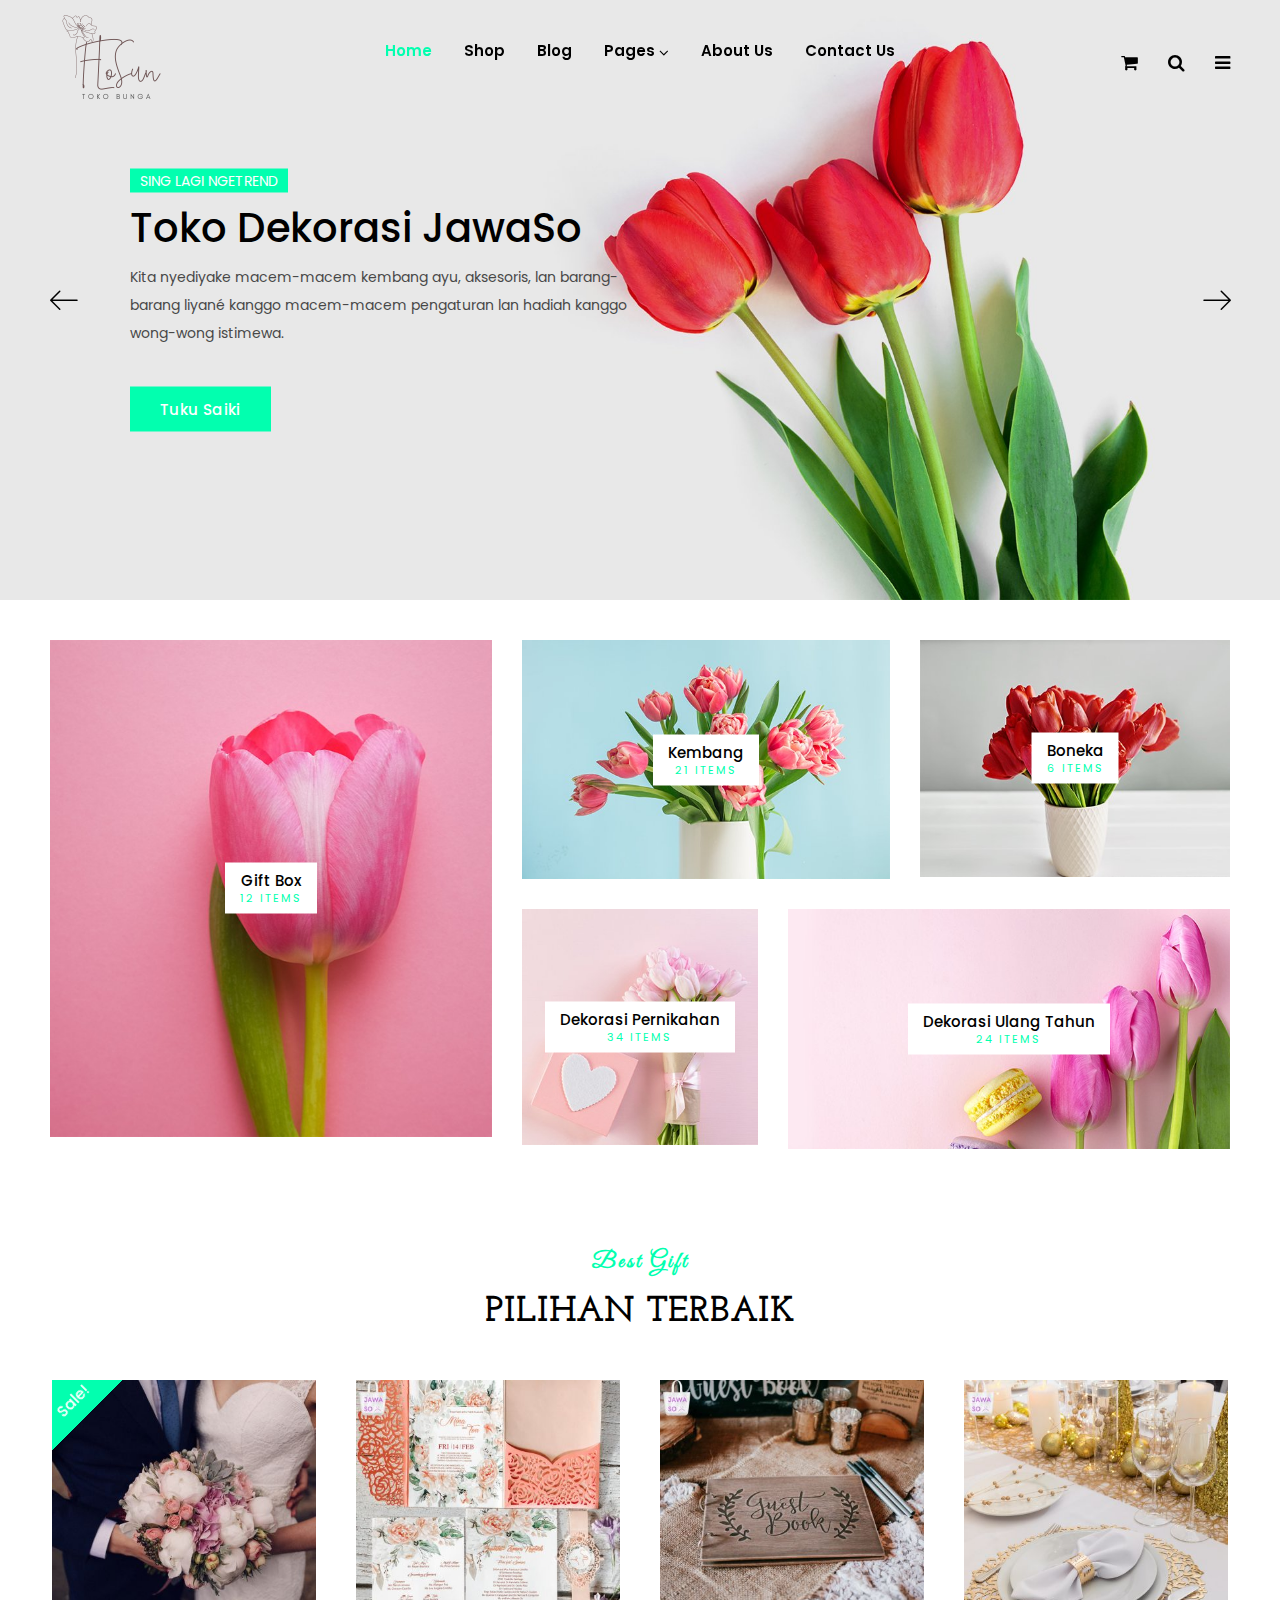
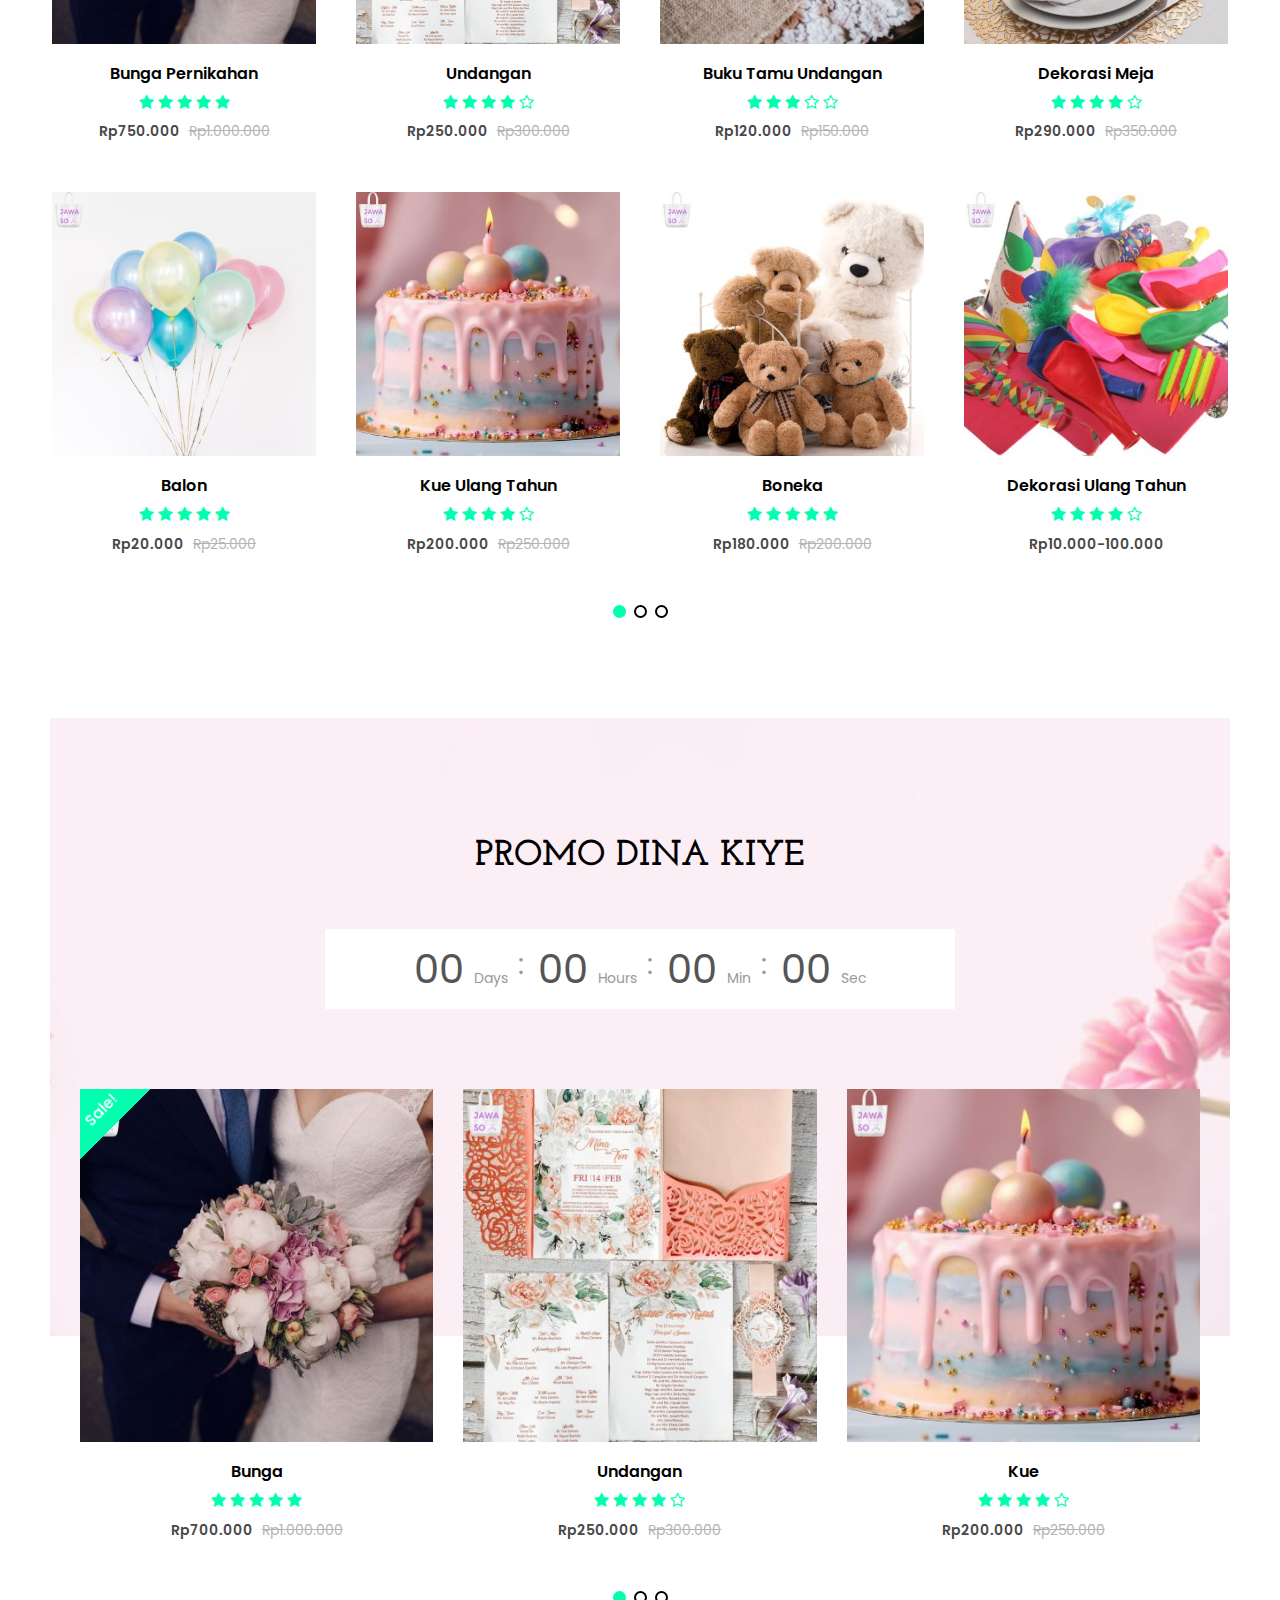
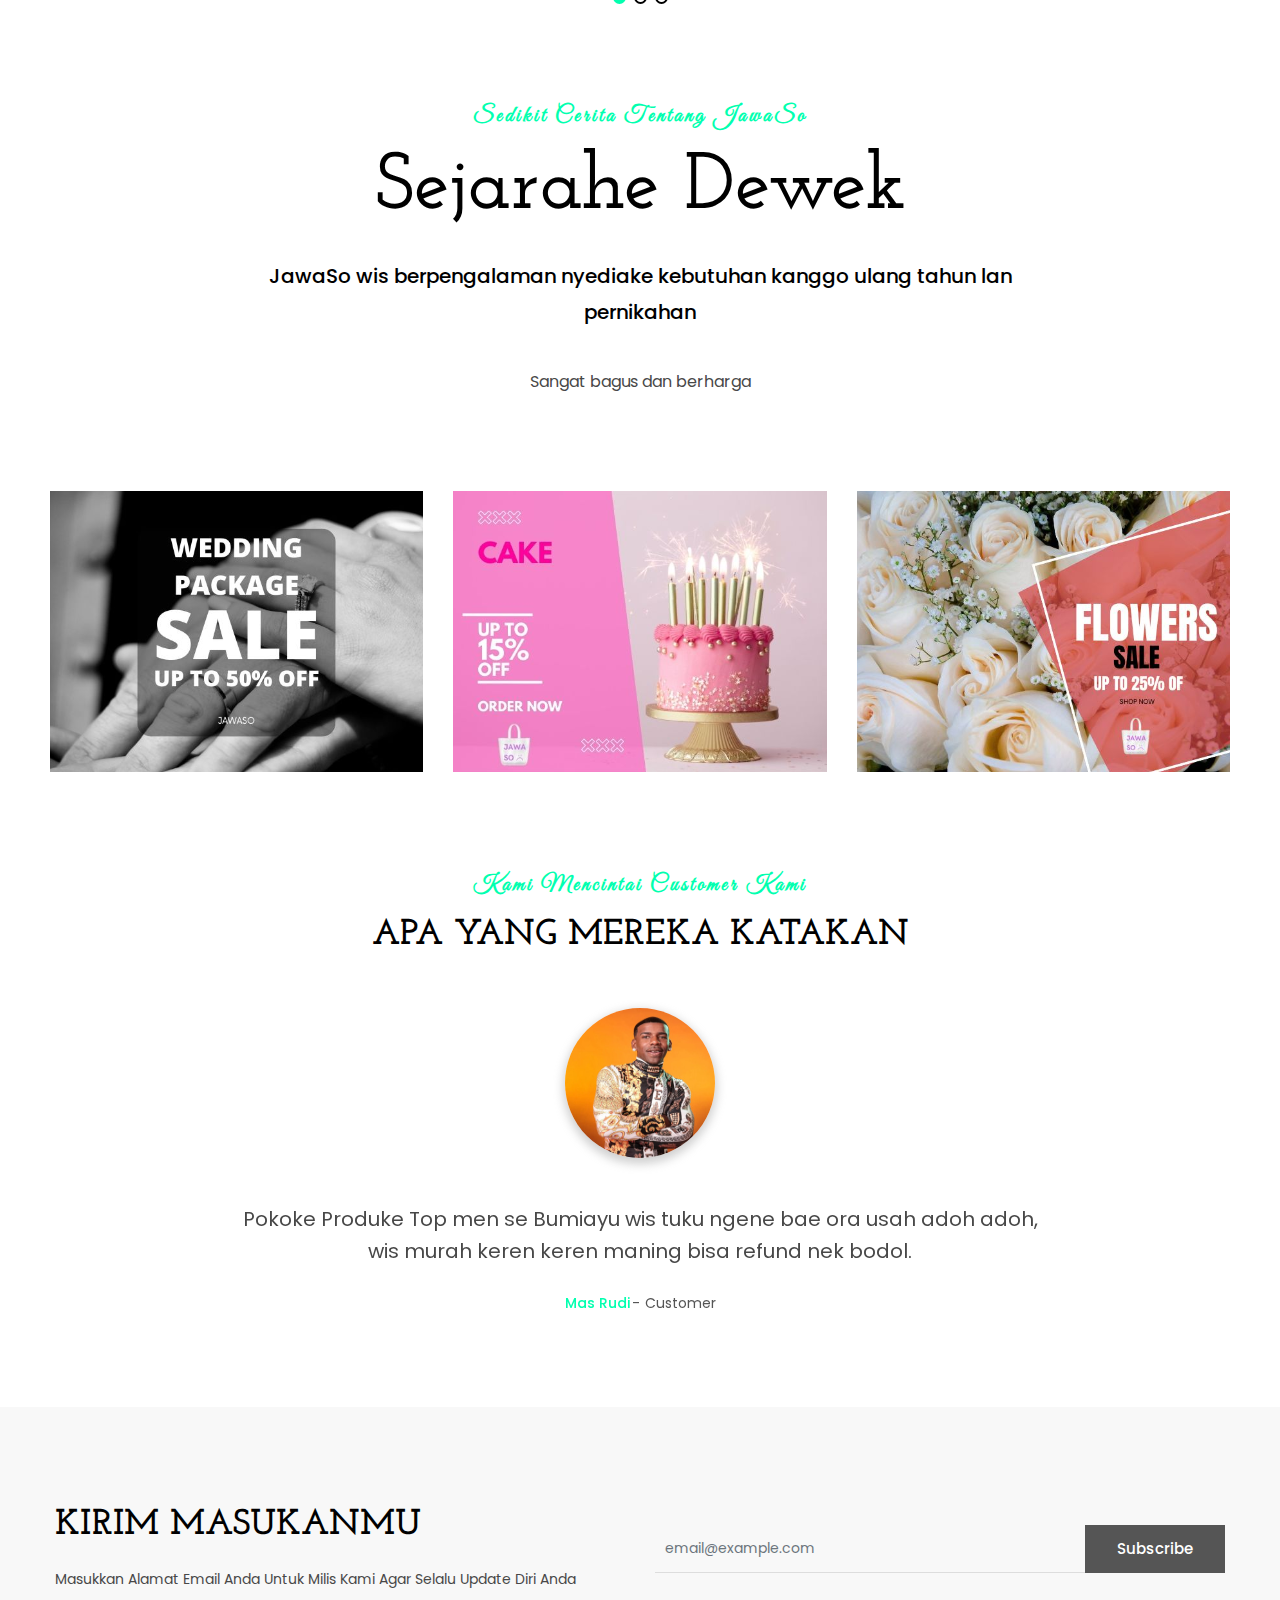
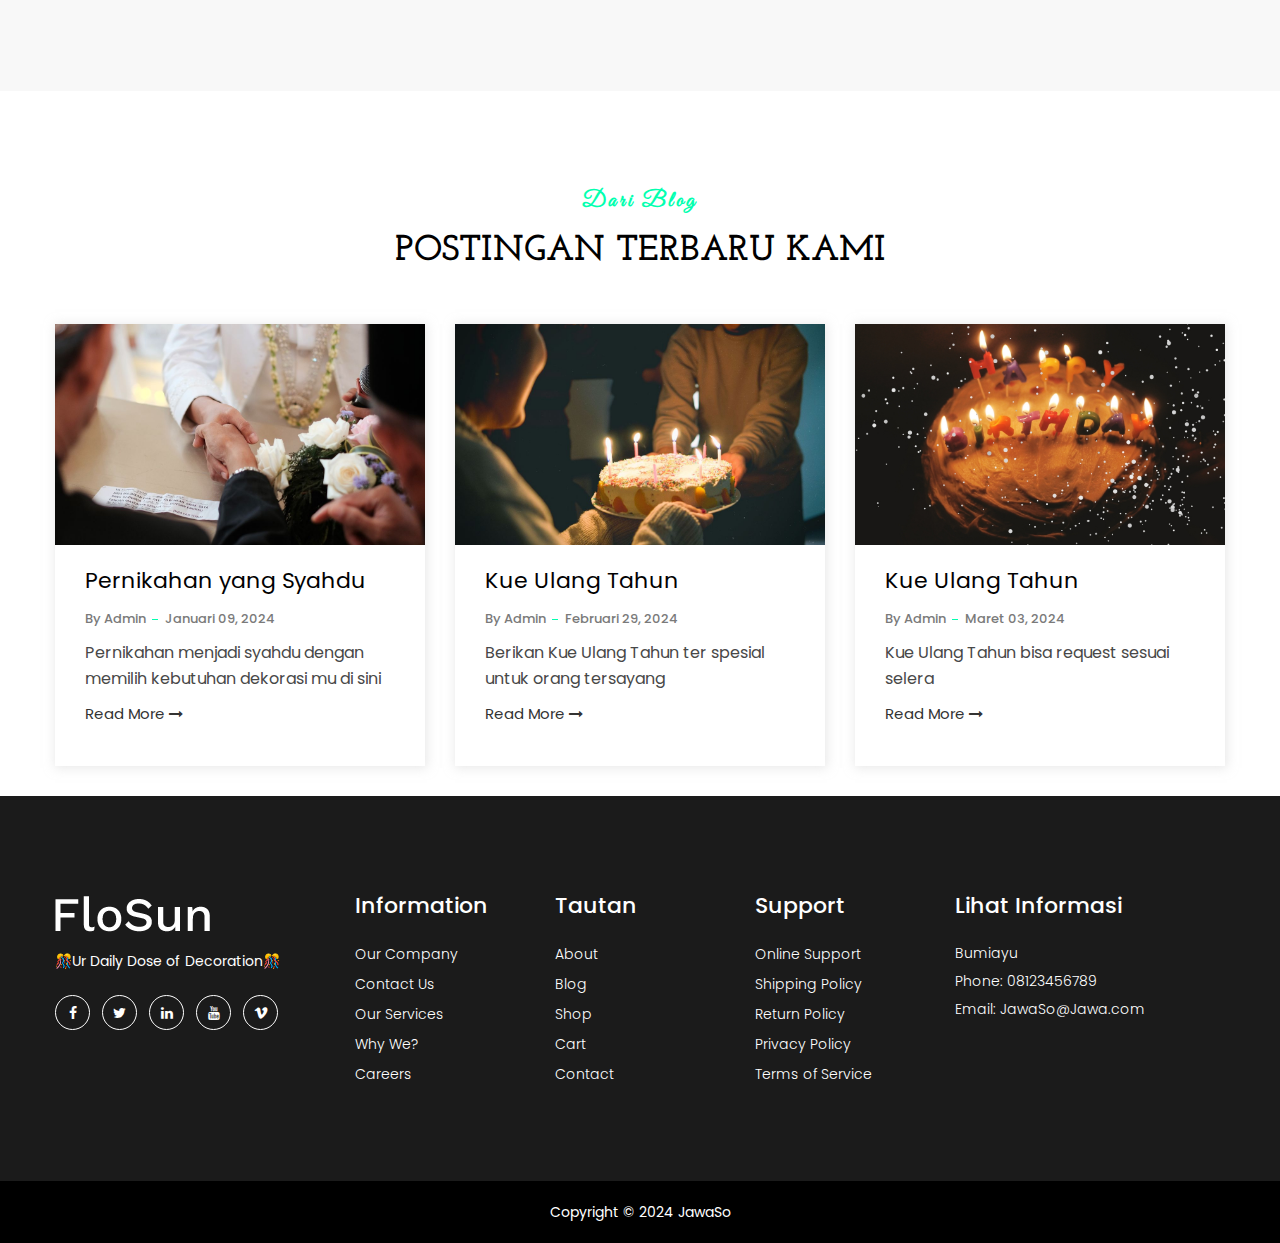
==== commit fc20a616: "DONE ALL PAGE TO JAWASO" ====
--- a/index.html
+++ b/index.html
@@ -109,11 +109,11 @@
                                                 <a href="cart.html"><img src="assets/images/cart/1.jpg" alt=""></a>
                                             </div>
                                             <div class="cart-text">
-                                                <h5 class="title"><a href="cart.html">Odio tortor consequat</a></h5>
+                                                <h5 class="title"><a href="cart.html">Boneka</a></h5>
                                                 <div class="cart-text-btn">
                                                     <div class="cart-qty">
                                                         <span>1×</span>
-                                                        <span class="cart-price">Rp650.000</span>
+                                                        <span class="cart-price">Rp200.000</span>
                                                     </div>
                                                     <button type="button"><i class="ion-trash-b"></i></button>
                                                 </div>
@@ -124,11 +124,11 @@
                                                 <a href="cart.html"><img src="assets/images/cart/2.jpg" alt=""></a>
                                             </div>
                                             <div class="cart-text">
-                                                <h5 class="title"><a href="cart.html">Integer eget augue</a></h5>
+                                                <h5 class="title"><a href="cart.html">Kue Ulang Tahun</a></h5>
                                                 <div class="cart-text-btn">
                                                     <div class="cart-qty">
                                                         <span>1×</span>
-                                                        <span class="cart-price">Rp650.000</span>
+                                                        <span class="cart-price">Rp500.000</span>
                                                     </div>
                                                     <button type="button"><i class="ion-trash-b"></i></button>
                                                 </div>
@@ -139,11 +139,11 @@
                                                 <a href="cart.html"><img src="assets/images/cart/3.jpg" alt=""></a>
                                             </div>
                                             <div class="cart-text">
-                                                <h5 class="title"><a href="cart.html">Eleifend quam</a></h5>
+                                                <h5 class="title"><a href="cart.html">Balon</a></h5>
                                                 <div class="cart-text-btn">
                                                     <div class="cart-qty">
                                                         <span>1×</span>
-                                                        <span class="cart-price">Rp650.000</span>
+                                                        <span class="cart-price">Rp100.000</span>
                                                     </div>
                                                     <button type="button"><i class="ion-trash-b"></i></button>
                                                 </div>
@@ -151,7 +151,7 @@
                                         </div>
                                         <div class="cart-price-total d-flex justify-content-between">
                                             <h5>Total :</h5>
-                                            <h5>$166.00</h5>
+                                            <h5>Rp 800.000</h5>
                                         </div>
                                         <div class="cart-links d-flex justify-content-between">
                                             <a class="btn product-cart button-icon flosun-button dark-btn" href="cart.html">View cart</a>
@@ -334,30 +334,30 @@
                     <!-- offcanvas widget area start -->
                     <div class="offcanvas-widget-area">
                         <ul class="menu-top-menu">
-                            <li><a href="about-us.html">About US</a></li>
+                            <li><a href="about-us.html">Tentang Dewek</a></li>
                         </ul>
-                        <p class="desc-content">We Provide every beautiful kinds of flower<br> With competitive prices with other shops <br> Flowers that are fresh and long lasting.</p>
+                        <p class="desc-content"> <br>Kita Menyediakan Berbagai Kebutuhan untuk dekorasi dan kebutuhan acara pernikahan ataupun ulang tahun mu.</p>
                         <div class="switcher">
                             <div class="language">
-                                <span class="switcher-title">Language: </span>
+                                <span class="switcher-title">Bahasa: </span>
                                 <div class="switcher-menu">
                                     <ul>
-                                        <li><a href="#">English</a>
+                                        <li><a href="#">Ngapak</a>
                                             <ul class="switcher-dropdown">
-                                                <li><a href="#">German</a></li>
-                                                <li><a href="#">French</a></li>
+                                                <li><a href="#">Indonesia</a></li>
+                                                <li><a href="#">Inggris</a></li>
                                             </ul>
                                         </li>
                                     </ul>
                                 </div>
                             </div>
                             <div class="currency">
-                                <span class="switcher-title">Currency: </span>
+                                <span class="switcher-title">Mata Uang: </span>
                                 <div class="switcher-menu">
                                     <ul>
-                                        <li><a href="#">$ USD</a>
+                                        <li><a href="#">IDR</a>
                                             <ul class="switcher-dropdown">
-                                                <li><a href="#">€ EUR</a></li>
+                                                <li><a href="#">$ USD</a></li>
                                             </ul>
                                         </li>
                                     </ul>
@@ -368,11 +368,11 @@
                             <ul class="address-info">
                                 <li>
                                     <i class="fa fa-phone"></i>
-                                    <a href="info%40yourdomain.html">08123456789</a>
+                                    <a href="info%40yourdomain.html">(123) 456789</a>
                                 </li>
                                 <li>
                                     <i class="fa fa-envelope"></i>
-                                    <a href="info%40yourdomain.html">tokobunga@gmail.com</a>
+                                    <a href="info%40yourdomain.html">info@Jawaso.com</a>
                                 </li>
                             </ul>
                             <div class="widget-social">
@@ -1386,19 +1386,19 @@
                     <div class="blog-lst">
                         <div class="single-blog">
                             <div class="blog-image">
-                                <a class="d-block" href="blog-details-fullwidth.html">
+                                <a class="d-block" href="blog.html">
                                     <img src="assets/images/blog/blog1.jpg" alt="Blog Image" class="w-100">
                                 </a>
                             </div>
                             <div class="blog-content">
                                 <div class="blog-text">
-                                    <h4><a href="blog-details-fullwidth.html">Pernikahan yang Syahdu</a></h4>
+                                    <h4><a href="blog.html">Pernikahan yang Syahdu</a></h4>
                                     <div class="blog-post-info">
                                         <span><a href="#">By admin</a></span>
                                         <span>Januari 09, 2024</span>
                                     </div>
                                     <p>Pernikahan menjadi syahdu dengan memilih kebutuhan dekorasi mu di sini</p>
-                                    <a href="blog-details-fullwidth.html" class="readmore">Read More <i class="fa fa-long-arrow-right"></i></a>
+                                    <a href="blog.html" class="readmore">Read More <i class="fa fa-long-arrow-right"></i></a>
                                 </div>
                             </div>
                         </div>
@@ -1408,19 +1408,19 @@
                     <div class="blog-lst">
                         <div class="single-blog">
                             <div class="blog-image">
-                                <a class="d-block" href="blog-details-fullwidth.html">
+                                <a class="d-block" href="blog.html">
                                     <img src="assets/images/blog/blog3.jpg" alt="Blog Image" class="w-100">
                                 </a>
                             </div>
                             <div class="blog-content">
                                 <div class="blog-text">
-                                    <h4><a href="blog-details-fullwidth.html">Kue Ulang Tahun</a></h4>
+                                    <h4><a href="blog.html">Kue Ulang Tahun</a></h4>
                                     <div class="blog-post-info">
                                         <span><a href="#">By admin</a></span>
                                         <span>Februari 29, 2024</span>
                                     </div>
                                     <p>Berikan Kue Ulang Tahun ter spesial untuk orang tersayang</p>
-                                    <a href="blog-details-fullwidth.html" class="readmore">Read More <i class="fa fa-long-arrow-right"></i></a>
+                                    <a href="blog.html" class="readmore">Read More <i class="fa fa-long-arrow-right"></i></a>
                                 </div>
                             </div>
                         </div>
@@ -1430,19 +1430,19 @@
                     <div class="blog-lst">
                         <div class="single-blog">
                             <div class="blog-image">
-                                <a class="d-block" href="blog-details-fullwidth.html">
+                                <a class="d-block" href="blog.html">
                                     <img src="assets/images/blog/blog2.jpg" alt="Blog Image" class="w-100">
                                 </a>
                             </div>
                             <div class="blog-content">
                                 <div class="blog-text">
-                                    <h4><a href="blog-details-fullwidth.html">Kue Ulang Tahun</a></h4>
+                                    <h4><a href="blog.html">Kue Ulang Tahun</a></h4>
                                     <div class="blog-post-info">
                                         <span><a href="#">By admin</a></span>
                                         <span>Maret 03, 2024</span>
                                     </div>
                                     <p>Kue Ulang Tahun bisa request sesuai selera</p>
-                                    <a href="blog-details-fullwidth.html" class="readmore">Read More <i class="fa fa-long-arrow-right"></i></a>
+                                    <a href="blog.html" class="readmore">Read More <i class="fa fa-long-arrow-right"></i></a>
                                 </div>
                             </div>
                         </div>
--- a/assets/css/style.css
+++ b/assets/css/style.css
@@ -144,7 +144,7 @@
 }
 
 a:hover {
-  color: #E72463;
+  color: #02ffaf;
 }
 
 a,
@@ -223,11 +223,11 @@
   -webkit-transition: .3s;
   -o-transition: .3s;
   transition: .3s;
-  color: #E72463;
+  color: #02ffaf;
 }
 
 input[type="checkbox"]:checked + label:before {
-  border: 1px solid #E72463;
+  border: 1px solid #02ffaf;
 }
 
 input[type="checkbox"]:checked + label:after {
@@ -251,7 +251,7 @@
 
 .mark,
 mark {
-  background: #E72463 none repeat scroll 0 0;
+  background: #02ffaf none repeat scroll 0 0;
   color: #ffffff;
 }
 
@@ -393,7 +393,7 @@
 .preloader .spinner.spinner-3:before {
   width: 50px;
   height: 50px;
-  border-color: #E72463;
+  border-color: #02ffaf;
   top: 0px;
   left: 0px;
   -webkit-animation: scale-2 .8s linear 0s infinite;
@@ -403,7 +403,7 @@
 .preloader .spinner.spinner-3:after {
   width: 50px;
   height: 50px;
-  border-color: #E72463;
+  border-color: #02ffaf;
   top: 0;
   left: 0;
   opacity: 0;
@@ -442,7 +442,7 @@
 
 /* --- Section title ---*/
 .section-title .section-title-1 {
-  color: #E72463;
+  color: #02ffaf;
   font-size: 22px;
   font-weight: 600;
   line-height: 34px;
@@ -559,7 +559,7 @@
 
 /*-- Scroll To Top --*/
 .scroll-to-top {
-  background-color: #E72463;
+  background-color: #02ffaf;
   color: #7CFC00;
   position: fixed;
   right: 50px;
@@ -630,7 +630,7 @@
   top: -7px;
   cursor: pointer;
   border-radius: 50%;
-  border: 2px solid #E72463;
+  border: 2px solid #02ffaf;
 }
 
 .ui-state-default:focus, .ui-widget-content .ui-state-default:focus, .ui-widget-header .ui-state-default:focus {
@@ -667,7 +667,7 @@
 }
 
 .widget-list form button:hover {
-  background: #E72463;
+  background: #02ffaf;
 }
 
 /* ---Countdown--- */
@@ -1137,16 +1137,16 @@
 }
 
 .swiper-pagination.default-pagination .swiper-pagination-bullet.swiper-pagination-bullet-active {
-  background: #E72463;
-  border-color: #E72463;
+  background: #02ffaf;
+  border-color: #02ffaf;
   -webkit-transition: .3s;
   -o-transition: .3s;
   transition: .3s;
 }
 
 .swiper-pagination.default-pagination .swiper-pagination-bullet:hover {
-  background: #E72463;
-  border-color: #E72463;
+  background: #02ffaf;
+  border-color: #02ffaf;
   -webkit-transition: .3s;
   -o-transition: .3s;
   transition: .3s;
@@ -1187,7 +1187,7 @@
 }
 
 .intro11-carousel-wrap .swiper-button-prev i:hover, .intro11-carousel-wrap .swiper-button-next i:hover {
-  color: #E72463;
+  color: #02ffaf;
 }
 
 @media (max-width: 575px) {
@@ -1285,7 +1285,7 @@
   text-align: center;
   border-radius: 2px;
   font-size: 10px;
-  background-color: #E72463;
+  background-color: #02ffaf;
   text-indent: 0;
 }
 
@@ -1297,27 +1297,27 @@
 
 .tooltip.bs-tooltip-auto[x-placement^=top] .tooltip-arrow::before,
 .tooltip.bs-tooltip-top .tooltip-arrow::before {
-  border-top-color: #E72463;
+  border-top-color: #02ffaf;
 }
 
 .bs-tooltip-auto[x-placement^=bottom] .tooltip-arrow::before,
 .bs-tooltip-bottom .tooltip-arrow::before {
-  border-bottom-color: #E72463;
+  border-bottom-color: #02ffaf;
 }
 
 .tooltip.bs-tooltip-auto[x-placement^=right] .tooltip-arrow::before,
 .tooltip.bs-tooltip-right .tooltip-arrow::before {
-  border-right-color: #E72463;
+  border-right-color: #02ffaf;
 }
 
 .bs-tooltip-auto[x-placement^=left] .tooltip-arrow::before,
 .bs-tooltip-left .tooltip-arrow::before {
-  border-left-color: #E72463;
+  border-left-color: #02ffaf;
 }
 
 .product-rating i {
   font-size: 16px;
-  color: #E72463;
+  color: #02ffaf;
 }
 
 /* --- Pagination --- */
@@ -1348,12 +1348,12 @@
 }
 
 .pagination ul li a:hover {
-  background: #E72463;
+  background: #02ffaf;
   color: #ffffff;
 }
 
 .pagination ul li.current {
-  background: #E72463;
+  background: #02ffaf;
   color: #ffffff;
 }
 
@@ -1460,7 +1460,7 @@
   -webkit-transition: .3s;
   -o-transition: .3s;
   transition: .3s;
-  background-color: #E72463;
+  background-color: #02ffaf;
   color: #ffffff;
 }
 
@@ -1504,7 +1504,7 @@
 /*    03 - Global - Color
 /*----------------------------------------*/
 .primary-color {
-  color: #E72463;
+  color: #02ffaf;
 }
 
 .facebook-color {
@@ -1512,7 +1512,7 @@
 }
 
 .facebook-color:hover {
-  color: #E72463;
+  color: #02ffaf;
 }
 
 .twitter-color {
@@ -1520,7 +1520,7 @@
 }
 
 .twitter-color:hover {
-  color: #E72463;
+  color: #02ffaf;
 }
 
 .linkedin-color {
@@ -1528,7 +1528,7 @@
 }
 
 .linkedin-color:hover {
-  color: #E72463;
+  color: #02ffaf;
 }
 
 .pinterest-color {
@@ -1536,7 +1536,7 @@
 }
 
 .pinterest-color:hover {
-  color: #E72463;
+  color: #02ffaf;
 }
 
 .youtube-color {
@@ -1544,7 +1544,7 @@
 }
 
 .youtube-color:hover {
-  color: #E72463;
+  color: #02ffaf;
 }
 
 .vimeo-color {
@@ -1552,7 +1552,7 @@
 }
 
 .vimeo-color:hover {
-  color: #E72463;
+  color: #02ffaf;
 }
 
 /*-- Social Color Background --*/
@@ -1562,7 +1562,7 @@
 }
 
 .facebook-color-bg:hover {
-  background-color: #E72463;
+  background-color: #02ffaf;
   color: #ffffff;
 }
 
@@ -1572,7 +1572,7 @@
 }
 
 .twitter-color-bg:hover {
-  background-color: #E72463;
+  background-color: #02ffaf;
   color: #ffffff;
 }
 
@@ -1582,7 +1582,7 @@
 }
 
 .linkedin-color-bg:hover {
-  background-color: #E72463;
+  background-color: #02ffaf;
   color: #ffffff;
 }
 
@@ -1592,7 +1592,7 @@
 }
 
 .pinterest-color-bg:hover {
-  background-color: #E72463;
+  background-color: #02ffaf;
   color: #ffffff;
 }
 
@@ -1602,7 +1602,7 @@
 }
 
 .youtube-color-bg:hover {
-  background-color: #E72463;
+  background-color: #02ffaf;
   color: #ffffff;
 }
 
@@ -1612,7 +1612,7 @@
 }
 
 .vimeo-color-bg:hover {
-  background-color: #E72463;
+  background-color: #02ffaf;
   color: #ffffff;
 }
 
@@ -1727,11 +1727,11 @@
 }
 
 .main-nav > ul > li > a.active {
-  color: #E72463;
+  color: #02ffaf;
 }
 
 .main-nav > ul > li > a:hover {
-  color: #E72463;
+  color: #02ffaf;
 }
 
 .main-nav > ul > li > a i {
@@ -1751,7 +1751,7 @@
   width: 230px;
   -webkit-box-shadow: 0 0px 3px rgba(0, 0, 0, 0.3);
           box-shadow: 0 0px 3px rgba(0, 0, 0, 0.3);
-  border-bottom: 3px solid #E72463;
+  border-bottom: 3px solid #02ffaf;
 }
 
 .dropdown-submenu > li > a {
@@ -1774,11 +1774,11 @@
 }
 
 .dropdown-submenu > li > a:hover {
-  color: #E72463;
+  color: #02ffaf;
 }
 
 .dropdown-submenu > li > a.active {
-  color: #E72463;
+  color: #02ffaf;
 }
 
 .dropdown-submenu > li > a > i {
@@ -1826,7 +1826,7 @@
   padding: 20px 0;
   -webkit-box-shadow: 0 0px 3px rgba(0, 0, 0, 0.3);
           box-shadow: 0 0px 3px rgba(0, 0, 0, 0.3);
-  border-bottom: 3px solid #E72463;
+  border-bottom: 3px solid #02ffaf;
 }
 
 @media (max-width: 1199px) {
@@ -1856,7 +1856,7 @@
   bottom: 0;
   margin: auto;
   width: 100%;
-  border-bottom: 2px solid #E72463;
+  border-bottom: 2px solid #02ffaf;
   content: "";
   z-index: 1;
 }
@@ -1872,11 +1872,11 @@
 }
 
 .mega-menu .menu-colum ul li a:hover {
-  color: #E72463;
+  color: #02ffaf;
 }
 
 .mega-menu .menu-colum ul li a.active {
-  color: #E72463;
+  color: #02ffaf;
 }
 
 /*--- Header Right Area ---*/
@@ -1912,7 +1912,7 @@
 }
 
 .dropdown-search form button:hover {
-  color: #E72463;
+  color: #02ffaf;
 }
 
 .header-right-area.main-nav {
@@ -1983,11 +1983,11 @@
 }
 
 .header-right-area.main-nav > ul > li > a > i:hover {
-  color: #E72463;
+  color: #02ffaf;
 }
 
 .header-right-area.main-nav > ul > li.account-menu-wrap a.active {
-  color: #E72463;
+  color: #02ffaf;
 }
 
 .header-right-area.main-nav > ul > li.sidemenu-wrap {
@@ -2009,11 +2009,11 @@
 }
 
 .header-right-area.main-nav > ul > li.minicart-wrap .minicart-btn i:hover {
-  color: #E72463;
+  color: #02ffaf;
 }
 
 .header-right-area.main-nav > ul > li.minicart-wrap .minicart-btn .cart-item_count {
-  background-color: #E72463;
+  background-color: #02ffaf;
   border-radius: 50%;
   color: #ffffff;
   display: block;
@@ -2105,7 +2105,7 @@
 .header-right-area .cart-item-wrapper .single-cart-item .cart-text .cart-text-btn .cart-price {
   font-size: 15px;
   font-weight: 600;
-  color: #E72463;
+  color: #02ffaf;
 }
 
 .header-right-area .cart-item-wrapper .single-cart-item .cart-text .cart-text-btn button {
@@ -2117,7 +2117,7 @@
 }
 
 .header-right-area .cart-item-wrapper .single-cart-item .cart-text .cart-text-btn button:hover {
-  color: #E72463;
+  color: #02ffaf;
 }
 
 .header-right-area .cart-item-wrapper .cart-price-total {
@@ -2333,7 +2333,7 @@
 }
 
 .btn-close-off-canvas:hover {
-  color: #E72463;
+  color: #02ffaf;
   -webkit-transition: 0.4s;
   -o-transition: 0.4s;
   transition: 0.4s;
@@ -2399,7 +2399,7 @@
 }
 
 .offcanvas-widget-area .menu-top-menu > li > a:hover {
-  color: #E72463;
+  color: #02ffaf;
 }
 
 .offcanvas-widget-area .switcher {
@@ -2432,7 +2432,7 @@
 
 .offcanvas-widget-area .switcher-menu > ul > li > a {
   background: none;
-  color: #E72463;
+  color: #02ffaf;
   cursor: pointer;
   font-size: inherit;
   font-weight: normal;
@@ -2498,7 +2498,7 @@
 }
 
 .offcanvas-widget-area .switcher-dropdown > li > a:hover {
-  color: #E72463;
+  color: #02ffaf;
 }
 
 /*---------------------------
@@ -2531,7 +2531,7 @@
 }
 
 .search-box-offcanvas form input:hover {
-  border-color: #E72463;
+  border-color: #02ffaf;
 }
 
 .search-box-offcanvas form .search-btn {
@@ -2549,7 +2549,7 @@
 }
 
 .search-box-offcanvas form .search-btn:hover {
-  color: #E72463;
+  color: #02ffaf;
 }
 
 .mobile-header .category-toggle {
@@ -2714,8 +2714,8 @@
 
 .footer-area .single-footer-widget .social-links ul li a:hover {
   color: #ffffff;
-  background-color: #E72463;
-  border-color: #E72463;
+  background-color: #02ffaf;
+  border-color: #02ffaf;
 }
 
 .footer-area .single-footer-widget .widget-title {
@@ -2748,7 +2748,7 @@
 
 .footer-area .single-footer-widget .widget-list li a:hover {
   margin-left: 5px;
-  color: #E72463;
+  color: #02ffaf;
 }
 
 .footer-area .single-footer-widget .widget-body address {
@@ -2771,7 +2771,7 @@
 }
 
 .footer-area .footer-copyright-area .copyright-content a {
-  color: #E72463;
+  color: #02ffaf;
 }
 
 .footer-area .footer-copyright-area .copyright-content a:hover {
@@ -2814,7 +2814,7 @@
 }
 
 .shop-main-area .sidebar_widget .widget_inner .search-box .input-group .form-control:focus, .blog-main-area .sidebar_widget .widget_inner .search-box .input-group .form-control:focus {
-  border-color: #E72463;
+  border-color: #02ffaf;
   -webkit-box-shadow: none;
           box-shadow: none;
 }
@@ -2828,7 +2828,7 @@
 }
 
 .shop-main-area .sidebar_widget .widget_inner .search-box .input-group .btn-outline-secondary:hover, .blog-main-area .sidebar_widget .widget_inner .search-box .input-group .btn-outline-secondary:hover {
-  background-color: #E72463;
+  background-color: #02ffaf;
 }
 
 .shop-main-area .sidebar_widget .widget_inner .search-box .input-group .btn-outline-secondary:focus, .blog-main-area .sidebar_widget .widget_inner .search-box .input-group .btn-outline-secondary:focus {
@@ -2847,7 +2847,7 @@
 }
 
 .shop-main-area .sidebar_widget .widget_inner .widget-list .mobile-menu > li > a:hover, .blog-main-area .sidebar_widget .widget_inner .widget-list .mobile-menu > li > a:hover {
-  color: #E72463;
+  color: #02ffaf;
 }
 
 .shop-main-area .sidebar_widget .widget_inner .widget-list .mobile-menu > li:last-child > a, .blog-main-area .sidebar_widget .widget_inner .widget-list .mobile-menu > li:last-child > a {
@@ -2885,7 +2885,7 @@
 }
 
 .sidebar-list > li > a:hover {
-  color: #E72463;
+  color: #02ffaf;
 }
 
 .sidebar-list > li:last-child a {
@@ -2906,7 +2906,7 @@
 .sidebar-list .btn:focus {
   -webkit-box-shadow: none;
           box-shadow: none;
-  border-color: #E72463;
+  border-color: #02ffaf;
   outline: 0;
 }
 
@@ -2923,8 +2923,8 @@
 }
 
 .tags li a:hover {
-  color: #E72463;
-  border-color: #E72463;
+  color: #02ffaf;
+  border-color: #02ffaf;
 }
 
 .sidebar-product {
@@ -2972,7 +2972,7 @@
 }
 
 .sidebar-product .product-content .title-2:hover {
-  color: #E72463;
+  color: #02ffaf;
 }
 
 .sidebar-product .product-content .price-box {
@@ -2992,7 +2992,7 @@
 
 .sidebar-product .product-content .product-rating i {
   font-size: 12px;
-  color: #E72463;
+  color: #02ffaf;
 }
 
 .widget-mb-1 {
@@ -3081,7 +3081,7 @@
 }
 
 .shop_toolbar_wrapper .shop-select .form-control:focus {
-  border: 1px solid #E72463;
+  border: 1px solid #02ffaf;
   color: #000000;
   -webkit-box-shadow: none;
           box-shadow: none;
@@ -3284,7 +3284,7 @@
 .shop_wrapper.grid_list .single-product .product-content-listview .product-rating i {
   font-size: 18px;
   margin-right: 1px;
-  color: #E72463;
+  color: #02ffaf;
 }
 
 .shop_wrapper.grid_list .single-product .product-content-listview .product-title .title-2 {
@@ -3328,7 +3328,7 @@
 }
 
 .shop_wrapper.grid_list .single-product .product-content-listview .add-action-listview a:hover {
-  color: #E72463;
+  color: #02ffaf;
 }
 
 .shop_wrapper.grid_list .single-product .product-content-listview .desc-content {
@@ -3418,8 +3418,8 @@
 
 .shop_wrapper.grid_list .add-action a:hover i {
   color: #ffffff;
-  background: #E72463 !important;
-  border-color: #E72463;
+  background: #02ffaf !important;
+  border-color: #02ffaf;
 }
 
 .shop_wrapper.grid_list .product-content-listview {
@@ -3522,11 +3522,11 @@
 }
 
 .single-blog .blog-content .blog-post-info > span a:hover {
-  color: #E72463;
+  color: #02ffaf;
 }
 
 .single-blog .blog-content .blog-post-info > span a:before {
-  background-color: #E72463;
+  background-color: #02ffaf;
   content: "";
   height: 1px;
   position: absolute;
@@ -3564,7 +3564,7 @@
 }
 
 .single-blog .blog-content .readmore:hover {
-  color: #E72463;
+  color: #02ffaf;
 }
 
 .blog-list-vertical {
@@ -3597,12 +3597,12 @@
 }
 
 .blog-list-vertical:hover {
-  background: #E72463;
+  background: #02ffaf;
   color: #fff;
 }
 
 .blog-list-vertical .post-date {
-  background: #E72463;
+  background: #02ffaf;
   color: #fff;
   display: -webkit-box;
   display: -webkit-flex;
@@ -3699,7 +3699,7 @@
   margin-left: 60px;
   position: relative;
   font-style: italic;
-  border-left: 4px solid #E72463;
+  border-left: 4px solid #02ffaf;
 }
 
 @media (max-width: 767px) {
@@ -3806,7 +3806,7 @@
 }
 
 .comment-box .input-area:focus {
-  border: 1px solid #E72463;
+  border: 1px solid #02ffaf;
 }
 
 /*----------------------------------------*/
@@ -3877,13 +3877,13 @@
 }
 
 .single-product-main-area .nav-tabs .nav-item .nav-link:hover {
-  background-color: #E72463;
-  border-color: #E72463;
+  background-color: #02ffaf;
+  border-color: #02ffaf;
 }
 
 .single-product-main-area .nav-tabs .nav-item .nav-link.active {
-  background-color: #E72463;
-  border-color: #E72463;
+  background-color: #02ffaf;
+  border-color: #02ffaf;
 }
 
 .single-product-main-area .tab-content {
@@ -4096,7 +4096,7 @@
 }
 
 .product-details-img .single-product-thumb .swiper-button-prev i:hover, .product-details-img .single-product-thumb .swiper-button-next i:hover {
-  color: #E72463;
+  color: #02ffaf;
 }
 
 .product-details-img .single-product-thumb:hover .swiper-button-prev i, .product-details-img .single-product-thumb:hover .swiper-button-next i {
@@ -4133,7 +4133,7 @@
 .error_form h1 {
   font-size: 200px;
   font-weight: 700;
-  color: #E72463;
+  color: #02ffaf;
   letter-spacing: 10px;
   line-height: 160px;
   margin: 0 0 52px;
@@ -4228,13 +4228,13 @@
 }
 
 .error_form form button:hover {
-  color: #E72463;
+  color: #02ffaf;
 }
 
 .error_form a {
   color: #ffffff;
   display: inline-block;
-  background: #E72463;
+  background: #02ffaf;
   font-size: 12px;
   font-weight: bold;
   height: 40px;
@@ -4330,7 +4330,7 @@
 .compare-table .table tbody tr td.product-image-title .category {
   float: left;
   clear: both;
-  color: #E72463;
+  color: #02ffaf;
   text-transform: capitalize;
   letter-spacing: 0.5px;
 }
@@ -4351,7 +4351,7 @@
 }
 
 .compare-table .table tbody tr td.product-image-title .title:hover {
-  color: #E72463;
+  color: #02ffaf;
 }
 
 .compare-table .table tbody tr td.pro-desc p {
@@ -4379,7 +4379,7 @@
 }
 
 .compare-table .table tbody tr td.pro-remove button:hover {
-  color: #E72463;
+  color: #02ffaf;
 }
 
 /*------ end Compare Page Wrapper -----*/
@@ -4437,7 +4437,7 @@
 }
 
 .cart-table .table tbody td a:hover {
-  color: #E72463;
+  color: #02ffaf;
 }
 
 .cart-table .table tbody td a.btn {
@@ -4515,7 +4515,7 @@
 }
 
 .cart-update-option .apply-coupon-wrapper form input:focus, .cart-update-option .apply-coupon-wrapper form input:active {
-  border-color: #E72463;
+  border-color: #02ffaf;
 }
 
 @media (max-width: 767px) {
@@ -4617,7 +4617,7 @@
 }
 
 .wishlist-table .table tbody td a:hover {
-  color: #E72463;
+  color: #02ffaf;
 }
 
 .wishlist-table .table tbody td a.btn {
@@ -4679,7 +4679,7 @@
 }
 
 .coupon-accordion .coupon-content .coupon-info p.form-row-first label span.required, .coupon-accordion .coupon-content .coupon-info p.form-row-last label span.required {
-  color: #E72463;
+  color: #02ffaf;
 }
 
 .coupon-accordion .coupon-content .coupon-info p.form-row-first input, .coupon-accordion .coupon-content .coupon-info p.form-row-last input {
@@ -4694,7 +4694,7 @@
 }
 
 .coupon-accordion .coupon-content .coupon-info p.form-row-first input:focus, .coupon-accordion .coupon-content .coupon-info p.form-row-last input:focus {
-  border: 1px solid #E72463;
+  border: 1px solid #02ffaf;
 }
 
 .coupon-accordion .coupon-content .coupon-info p.form-row input[type="submit"] {
@@ -4779,7 +4779,7 @@
 }
 
 .coupon-checkout-content .coupon-info .checkout-coupon .coupon-inner_btn:hover {
-  background-color: #E72463;
+  background-color: #02ffaf;
 }
 
 .checkbox-form h3 {
@@ -4827,7 +4827,7 @@
 .checkbox-form .checkout-form-list input[type="text"]:focus,
 .checkbox-form .checkout-form-list input[type="password"]:focus,
 .checkbox-form .checkout-form-list input[type="email"]:focus {
-  border: 1px solid #E72463;
+  border: 1px solid #02ffaf;
 }
 
 .checkbox-form .checkout-form-list.create-acc {
@@ -5034,8 +5034,8 @@
 }
 
 .myaccount-tab-menu a:hover, .myaccount-tab-menu a.active {
-  background-color: #E72463;
-  border-color: #E72463;
+  background-color: #02ffaf;
+  border-color: #02ffaf;
   color: #ffffff;
 }
 
@@ -5086,7 +5086,7 @@
 }
 
 .myaccount-content form .single-input-item input:focus {
-  border: 1px solid #E72463;
+  border: 1px solid #02ffaf;
 }
 
 .myaccount-content form .single-item-button {
@@ -5124,12 +5124,12 @@
 }
 
 .myaccount-content .welcome a:hover {
-  color: #E72463;
+  color: #02ffaf;
 }
 
 .myaccount-content .welcome strong {
   font-weight: 600;
-  color: #E72463;
+  color: #02ffaf;
 }
 
 .myaccount-content fieldset {
@@ -5166,7 +5166,7 @@
 
 .saved-message {
   background-color: #f8f8f8;
-  border-top: 3px solid #E72463;
+  border-top: 3px solid #02ffaf;
   border-radius: 5px 5px 0 0;
   font-weight: 600;
   font-size: 15px;
@@ -5189,7 +5189,7 @@
 }
 
 .accordion_area .card-header {
-  background: #E72463;
+  background: #02ffaf;
 }
 
 .accordion_area .card-header:first-child {
@@ -5251,7 +5251,7 @@
 }
 
 .card-header.card_accor button.btn-link {
-  border: 1px solid #E72463;
+  border: 1px solid #02ffaf;
   width: 100%;
   text-align: left;
   font-size: 14px;
@@ -5269,7 +5269,7 @@
 
 .card-header.card_accor button.btn-link.collapsed {
   background: #f8f8f8;
-  border: 1px solid #E72463;
+  border: 1px solid #02ffaf;
   width: 100%;
   text-align: left;
   color: #000000;
@@ -5338,7 +5338,7 @@
 }
 
 .login-register-wrapper .single-input-item input:focus {
-  border: 1px solid #E72463;
+  border: 1px solid #02ffaf;
 }
 
 /*----------------------------------------*/
@@ -5391,7 +5391,7 @@
   -o-transition: .3s;
   transition: .3s;
   margin-right: 10px;
-  color: #E72463;
+  color: #02ffaf;
 }
 
 .team-center {
@@ -5423,7 +5423,7 @@
   visibility: hidden;
   text-align: center;
   padding: 6px 0;
-  background-color: #E72463;
+  background-color: #02ffaf;
   -webkit-transition: .3s;
   -o-transition: .3s;
   transition: .3s;
@@ -5513,9 +5513,9 @@
 }
 
 .contact-info-item .con-info-icon {
-  border: 1px solid #E72463;
+  border: 1px solid #02ffaf;
   border-radius: 100px;
-  color: #E72463;
+  color: #02ffaf;
   font-size: 35px;
   margin: 0 auto 20px;
   -webkit-transition: 0.4s;
@@ -5533,7 +5533,7 @@
 }
 
 .contact-info-item:hover .con-info-icon {
-  background-color: #E72463;
+  background-color: #02ffaf;
   color: #ffffff;
 }
 
@@ -5567,7 +5567,7 @@
 }
 
 .intro11-slider-wrap .swiper-button-prev i:hover, .intro11-slider-wrap .swiper-button-next i:hover {
-  color: #E72463;
+  color: #02ffaf;
 }
 
 .intro11-slider-wrap .swiper-button-prev {
@@ -5588,13 +5588,13 @@
 }
 
 .intro11-slider-wrap .swiper-pagination-bullet.swiper-pagination-bullet-active {
-  background: #E72463;
-  border-color: #E72463;
+  background: #02ffaf;
+  border-color: #02ffaf;
 }
 
 .intro11-slider-wrap .swiper-pagination-bullet:hover {
-  background: #E72463;
-  border-color: #E72463;
+  background: #02ffaf;
+  border-color: #02ffaf;
 }
 
 @media (max-width: 991px) {
@@ -5664,7 +5664,7 @@
 .intro11-slider .intro11-content .title-slider {
   color: #ffffff;
   padding: 5px 10px;
-  background: #E72463;
+  background: #02ffaf;
   font-size: 14px;
   display: inline-block;
   margin-bottom: 15px;
@@ -5795,7 +5795,7 @@
   font-size: 190px;
   font-family: "Great Vibes", cursive;
   line-height: 150px;
-  color: #E72463;
+  color: #02ffaf;
   margin-bottom: 20px;
 }
 
@@ -6096,7 +6096,7 @@
 }
 
 .flosun-button.primary-btn {
-  background-color: #E72463;
+  background-color: #02ffaf;
   color: #ffffff;
 }
 
@@ -6119,7 +6119,7 @@
   height: 100%;
   top: 0;
   left: 0;
-  background: #E72463;
+  background: #02ffaf;
   -webkit-transition: all 0.3s;
   -o-transition: all 0.3s;
   transition: all 0.3s;
@@ -6131,7 +6131,7 @@
 
 .flosun-button.secondary-btn.theme-color {
   position: relative;
-  background: #E72463;
+  background: #02ffaf;
   color: #ffffff;
   z-index: 1;
 }
@@ -6148,9 +6148,9 @@
 }
 
 .flosun-button.secondary-btn.secondary-border:hover {
-  background: #E72463;
+  background: #02ffaf;
   color: #ffffff;
-  border-color: #E72463;
+  border-color: #02ffaf;
 }
 
 @media (max-width: 575px) {
@@ -6171,8 +6171,8 @@
 }
 
 .flosun-button.white-btn:hover {
-  background-color: #E72463;
-  border-color: #E72463;
+  background-color: #02ffaf;
+  border-color: #02ffaf;
   color: #ffffff;
   -webkit-transition: .3s;
   -o-transition: .3s;
@@ -6186,8 +6186,8 @@
 }
 
 .flosun-button.black-btn:hover {
-  background-color: #E72463;
-  border-color: #E72463;
+  background-color: #02ffaf;
+  border-color: #02ffaf;
   color: #ffffff;
   -webkit-transition: .3s;
   -o-transition: .3s;
@@ -6235,7 +6235,7 @@
   -webkit-justify-content: center;
       -ms-flex-pack: center;
           justify-content: center;
-  background: #E72463;
+  background: #02ffaf;
   color: #ffffff;
   z-index: 1;
 }
@@ -6394,7 +6394,7 @@
 }
 
 .categories-img:hover .categories-content {
-  background: #E72463;
+  background: #02ffaf;
 }
 
 .categories-content {
@@ -6424,7 +6424,7 @@
 }
 
 .categories-content > h4 {
-  color: #E72463;
+  color: #02ffaf;
   font-size: 11px;
   letter-spacing: 2px;
   text-transform: uppercase;
@@ -6487,7 +6487,7 @@
 }
 
 .product-area .single-product .product-content .product-rating i {
-  color: #E72463;
+  color: #02ffaf;
 }
 
 .product-area .single-product .product-content .product-title {
@@ -6580,7 +6580,7 @@
   -webkit-transition: .3s;
   -o-transition: .3s;
   transition: .3s;
-  background-color: #E72463;
+  background-color: #02ffaf;
 }
 
 .product-area .single-product .add-action a:last-child {
@@ -6627,7 +6627,7 @@
 }
 
 .product-area .single-product:hover .product-content .product-cart:hover {
-  color: #E72463;
+  color: #02ffaf;
 }
 
 .product-area .single-product:hover .add-action a {
@@ -6657,7 +6657,7 @@
 }
 
 .onsale {
-  background: #E72463;
+  background: #02ffaf;
   -webkit-box-shadow: none;
           box-shadow: none;
   color: #ffffff;
@@ -6967,7 +6967,7 @@
 }
 
 .testimonial-author > h6 {
-  color: #E72463;
+  color: #02ffaf;
   display: inline-block;
   font-size: 14px;
   font-weight: 500;
@@ -7116,7 +7116,7 @@
 }
 
 .mc-form button:hover {
-  background: #E72463;
+  background: #02ffaf;
   color: #ffffff;
 }
 
@@ -7256,7 +7256,7 @@
 }
 
 .breadcrumbs-area .breadcrumb-content ul li a:hover {
-  color: #E72463;
+  color: #02ffaf;
 }
 
 .breadcrumbs-area .breadcrumb-content ul li:after {
@@ -7318,7 +7318,7 @@
 }
 
 .modal-open .flosun-modal .modal-dialog .modal-content .close-button:hover {
-  color: #E72463;
+  color: #02ffaf;
 }
 
 .modal-open .flosun-modal .modal-dialog .modal-content .modal-body {
@@ -7339,7 +7339,7 @@
 
 .modal-open .modal-product .product-rating i {
   font-size: 18px;
-  color: #E72463;
+  color: #02ffaf;
   margin-top: 15px;
 }
 
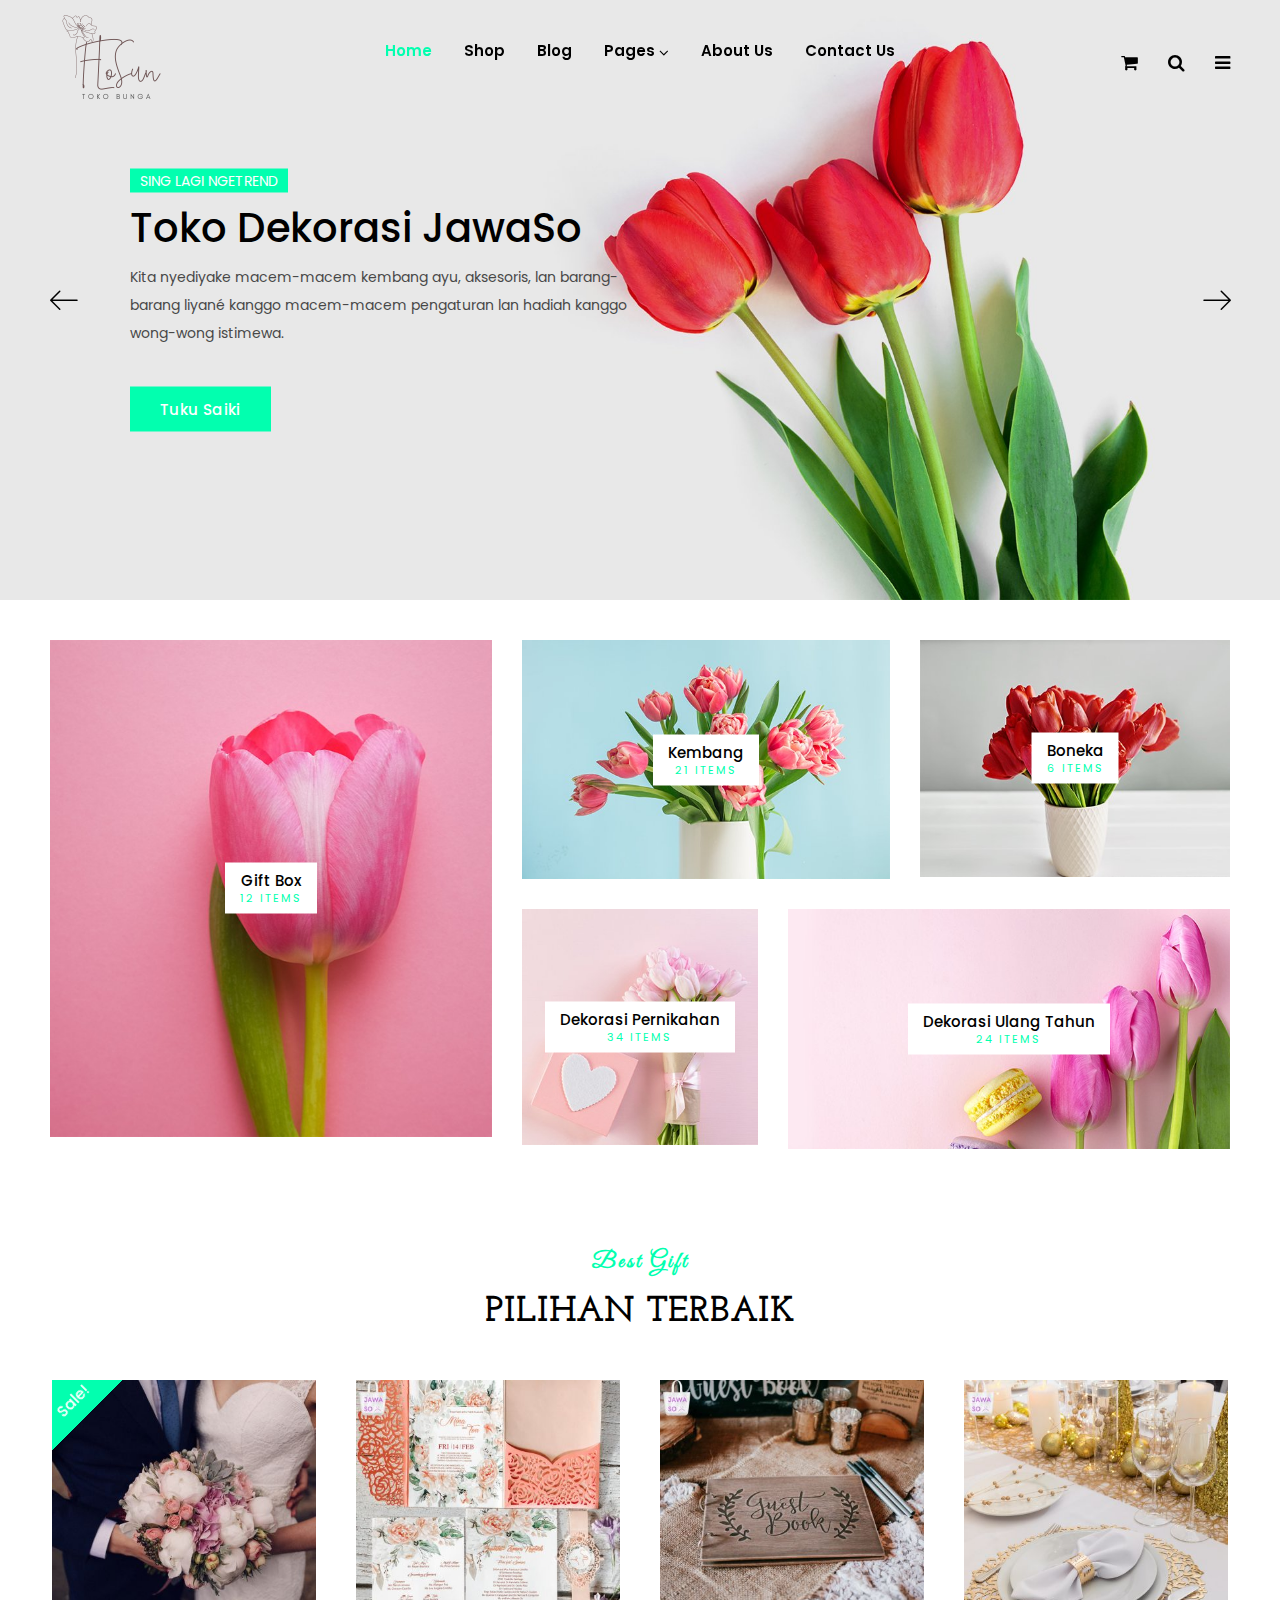
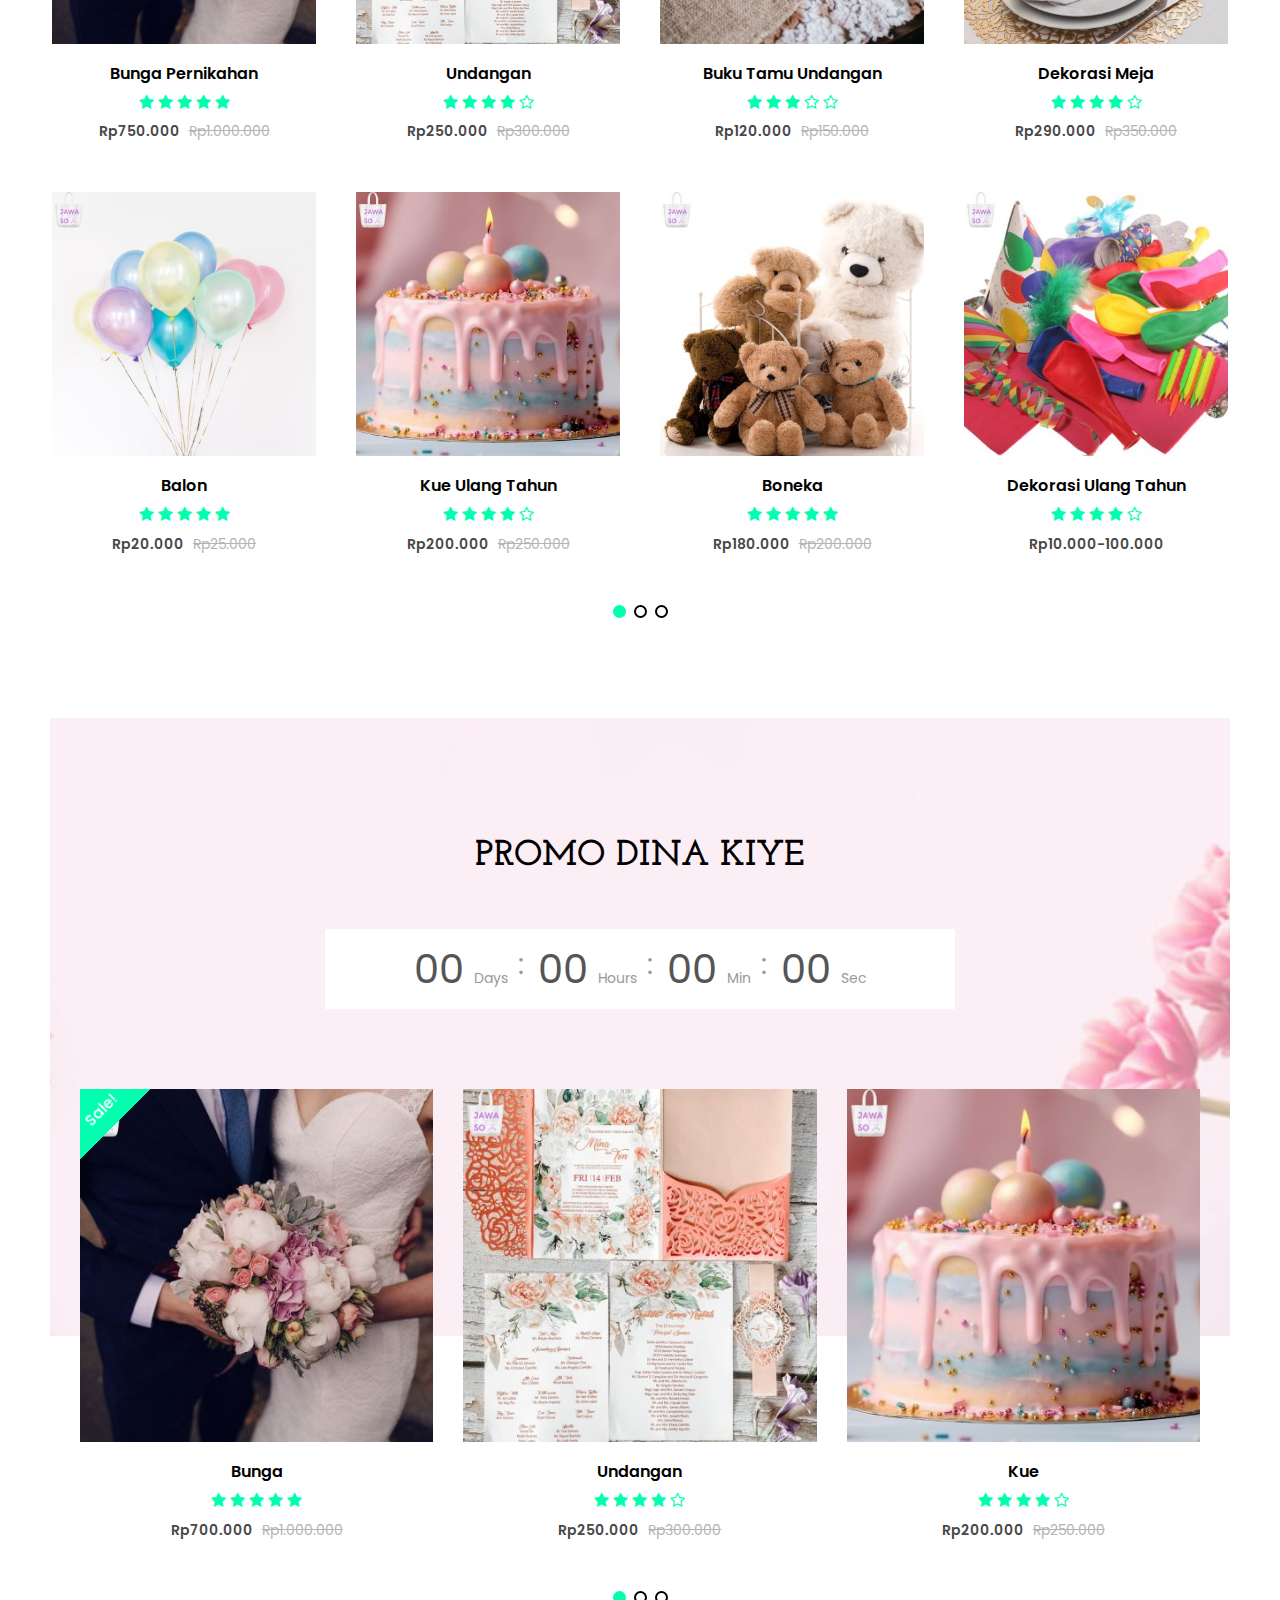
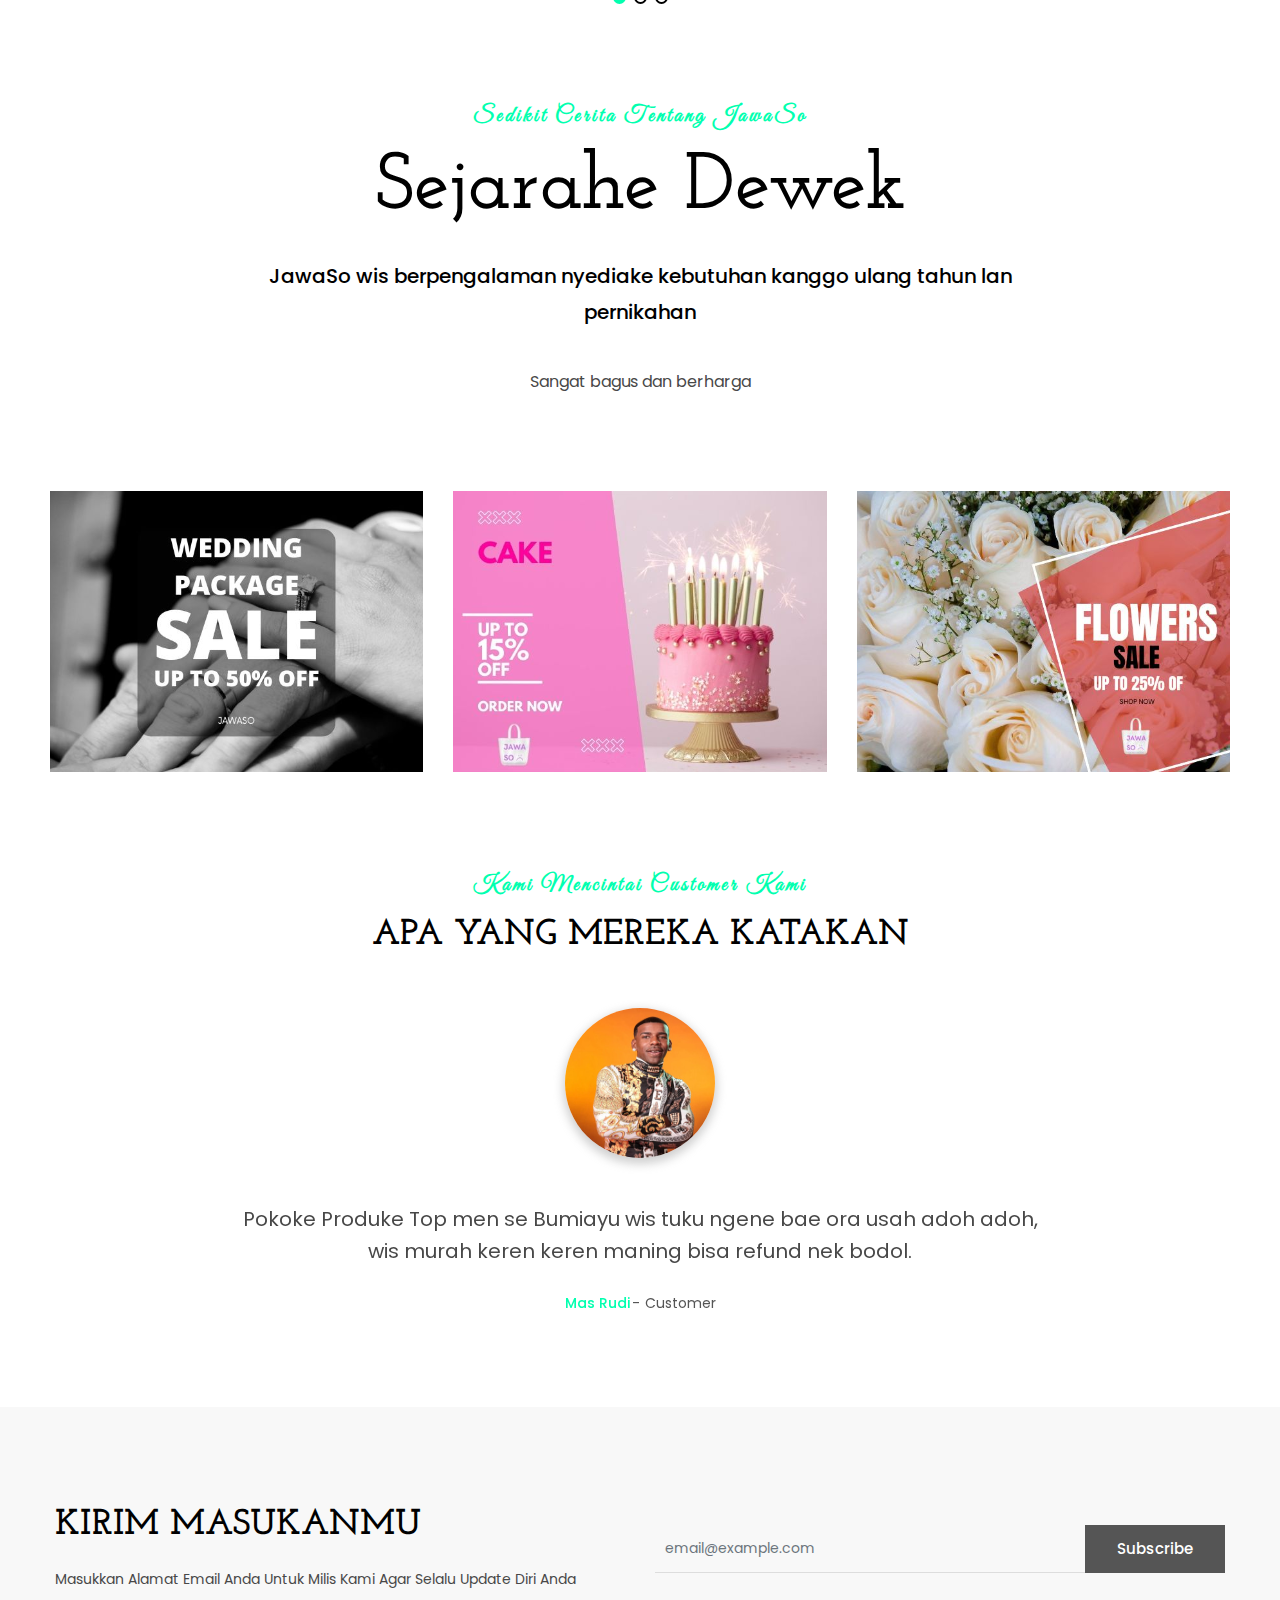
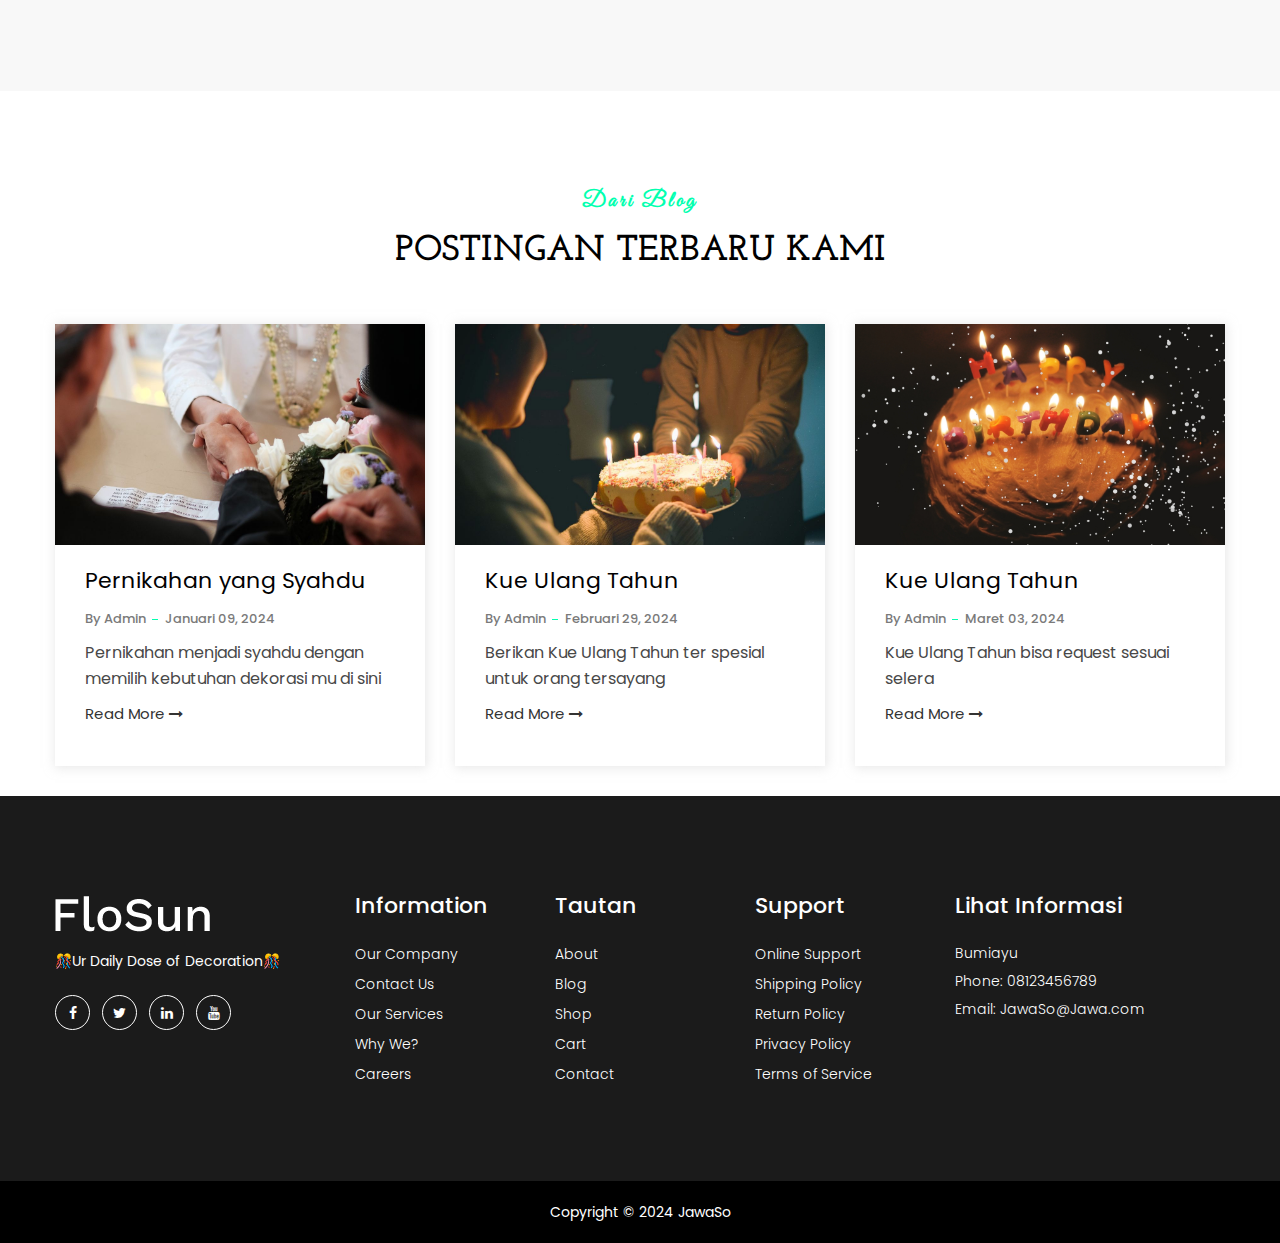
==== commit d7319afc: "fix mobile, socmed, and any bug" ====
--- a/index.html
+++ b/index.html
@@ -206,65 +206,20 @@
                         <!-- mobile menu navigation start -->
                         <nav>
                             <ul class="mobile-menu">
-                                <li class="menu-item-has-children"><a href="#">Home</a>
-                                    <ul class="dropdown">
-                                        <li><a href="index.html">Home Page 1</a></li>
-                                        <li><a href="index-2.html">Home Page 2</a></li>
-                                        <li><a href="index-3.html">Home Page 3</a></li>
-                                        <li><a href="index-4.html">Home Page 4</a></li>
-                                    </ul>
-                                </li>
-                                <li class="menu-item-has-children"><a href="#">Shop</a>
-                                    <ul class="megamenu dropdown">
-                                        <li class="mega-title has-children"><a href="#">Shop Layouts</a>
-                                            <ul class="dropdown">
-                                                <li><a href="shop.html">Shop Left Sidebar</a></li>
-                                                <li><a href="shop-right-sidebar.html">Shop Right Sidebar</a></li>
-                                                <li><a href="shop-list-left.html">Shop List Left Sidebar</a></li>
-                                                <li><a href="shop-list-right.html">Shop List Right Sidebar</a></li>
-                                                <li><a href="shop-fullwidth.html">Shop Full Width</a></li>
-                                            </ul>
-                                        </li>
-                                        <li class="mega-title has-children"><a href="#">Product Details</a>
-                                            <ul class="dropdown">
-                                                <li><a href="product-details.html">Single Product Details</a></li>
-                                                <li><a href="variable-product-details.html">Variable Product Details</a></li>
-                                                <li><a href="external-product-details.html">External Product Details</a></li>
-                                                <li><a href="gallery-product-details.html">Gallery Product Details</a></li>
-                                                <li><a href="countdown-product-details.html">Countdown Product Details</a></li>
-                                            </ul>
-                                        </li>
-                                        <li class="mega-title has-children"><a href="#">Others</a>
-                                            <ul class="dropdown">
-                                                <li><a href="error404.html">Error 404</a></li>
-                                                <li><a href="compare.html">Compare Page</a></li>
-                                                <li><a href="cart.html">Cart Page</a></li>
-                                                <li><a href="checkout.html">Checkout Page</a></li>
-                                                <li><a href="wishlist.html">Wish List Page</a></li>
-                                            </ul>
-                                        </li>
-                                    </ul>
-                                </li>
-                                <li class="menu-item-has-children "><a href="#">Blog</a>
-                                    <ul class="dropdown">
-                                        <li><a href="blog.html">Blog Left Sidebar</a></li>
-                                        <li><a href="blog-list-right-sidebar.html">Blog List Right Sidebar</a></li>
-                                        <li><a href="blog-list-fullwidth.html">Blog List Fullwidth</a></li>
-                                        <li><a href="blog-grid.html">Blog Grid Page</a></li>
-                                        <li><a href="blog-grid-right-sidebar.html">Blog Grid Right Sidebar</a></li>
-                                        <li><a href="blog-grid-fullwidth.html">Blog Grid Fullwidth</a></li>
-                                        <li><a href="blog-details-sidebar.html">Blog Details Sidebar Page</a></li>
-                                        <li><a href="blog-details-fullwidth.html">Blog Details Fullwidth Page</a></li>
-                                    </ul>
-                                </li>
-                                <li class="menu-item-has-children "><a href="#">Halaman</a>
+                                <li class="menu-item-has-children"><a href="index.html">Home</a>
+                                </li>
+                                <li class="menu-item-has-children"><a href="shop.html">Shop</a>
+                                </li>
+                                <li class="menu-item-has-children "><a href="blog.html">Blog</a>
+                                </li>
+                                <li class="menu-item-has-children "><a href="#">Pages</a>
                                     <ul class="dropdown">
                                         <li><a href="frequently-questions.html">FAQ</a></li>
-                                        <li><a href="my-account.html">Akun saya</a></li>
-                                        <li><a href="login-register.html">login &amp; register</a></li>
+                                        <li><a href="my-account.html">My Account</a></li>
+                                        <li><a href="login.html">login &amp; register</a></li>
                                     </ul>
                                 </li>
-                                <li><a href="about-us.html">Tentang Kami</a></li>
+                                <li><a href="about-us.html">About Us</a></li>
                                 <li><a href="contact-us.html">Contact</a></li>
                             </ul>
                         </nav>
@@ -277,22 +232,22 @@
                                 <span class="switcher-title">Bahasa: </span>
                                 <div class="switcher-menu">
                                     <ul>
-                                        <li><a href="#">indonesia</a>
+                                        <li><a href="#">Ngapak</a>
                                             <ul class="switcher-dropdown">
-                                                <li><a href="#">English</a></li>
-                                                <li><a href="#">French</a></li>
+                                                <li><a href="#">Indonesia</a></li>
+                                                <li><a href="#">Inggris</a></li>
                                             </ul>
                                         </li>
                                     </ul>
                                 </div>
                             </div>
                             <div class="currency">
-                                <span class="switcher-title">Pembayaran: </span>
+                                <span class="switcher-title">Mata Uang: </span>
                                 <div class="switcher-menu">
                                     <ul>
-                                        <li><a href="#">Rp </a>
+                                        <li><a href="#">IDR</a>
                                             <ul class="switcher-dropdown">
-                                                <li><a href="#">€ EUR</a></li>
+                                                <li><a href="#">$ USD</a></li>
                                             </ul>
                                         </li>
                                     </ul>
@@ -303,11 +258,11 @@
                             <ul class="address-info">
                                 <li>
                                     <i class="fa fa-phone"></i>
-                                    <a href="info%40yourdomain.html">0812345678</a>
+                                    <a href="info%40yourdomain.html">(123) 456789</a>
                                 </li>
                                 <li>
                                     <i class="fa fa-envelope"></i>
-                                    <a href="info%40yourdomain.html">tokobunga@gmail.com</a>
+                                    <a href="info%40yourdomain.html">info@Jawaso.com</a>
                                 </li>
                             </ul>
                             <div class="widget-social">
@@ -315,7 +270,6 @@
                                 <a class="twitter-color-bg" title="Twitter" href="#"><i class="fa fa-twitter"></i></a>
                                 <a class="linkedin-color-bg" title="Linkedin" href="#"><i class="fa fa-linkedin"></i></a>
                                 <a class="youtube-color-bg" title="Youtube" href="#"><i class="fa fa-youtube"></i></a>
-                                <a class="vimeo-color-bg" title="Vimeo" href="#"><i class="fa fa-vimeo"></i></a>
                             </div>
                         </div>
                     </div>
@@ -380,7 +334,6 @@
                                 <a class="twitter-color-bg" title="Twitter" href="#"><i class="fa fa-twitter"></i></a>
                                 <a class="linkedin-color-bg" title="Linkedin" href="#"><i class="fa fa-linkedin"></i></a>
                                 <a class="youtube-color-bg" title="Youtube" href="#"><i class="fa fa-youtube"></i></a>
-                                <a class="vimeo-color-bg" title="Vimeo" href="#"><i class="fa fa-vimeo"></i></a>
                             </div>
                         </div>
                     </div>
@@ -1485,11 +1438,6 @@
                                     <li>
                                         <a class="rounded-circle" href="#" title="Youtube">
                                             <i class="fa fa-youtube"></i>
-                                        </a>
-                                    </li>
-                                    <li>
-                                        <a class="rounded-circle" href="#" title="Vimeo">
-                                            <i class="fa fa-vimeo"></i>
                                         </a>
                                     </li>
                                 </ul>
